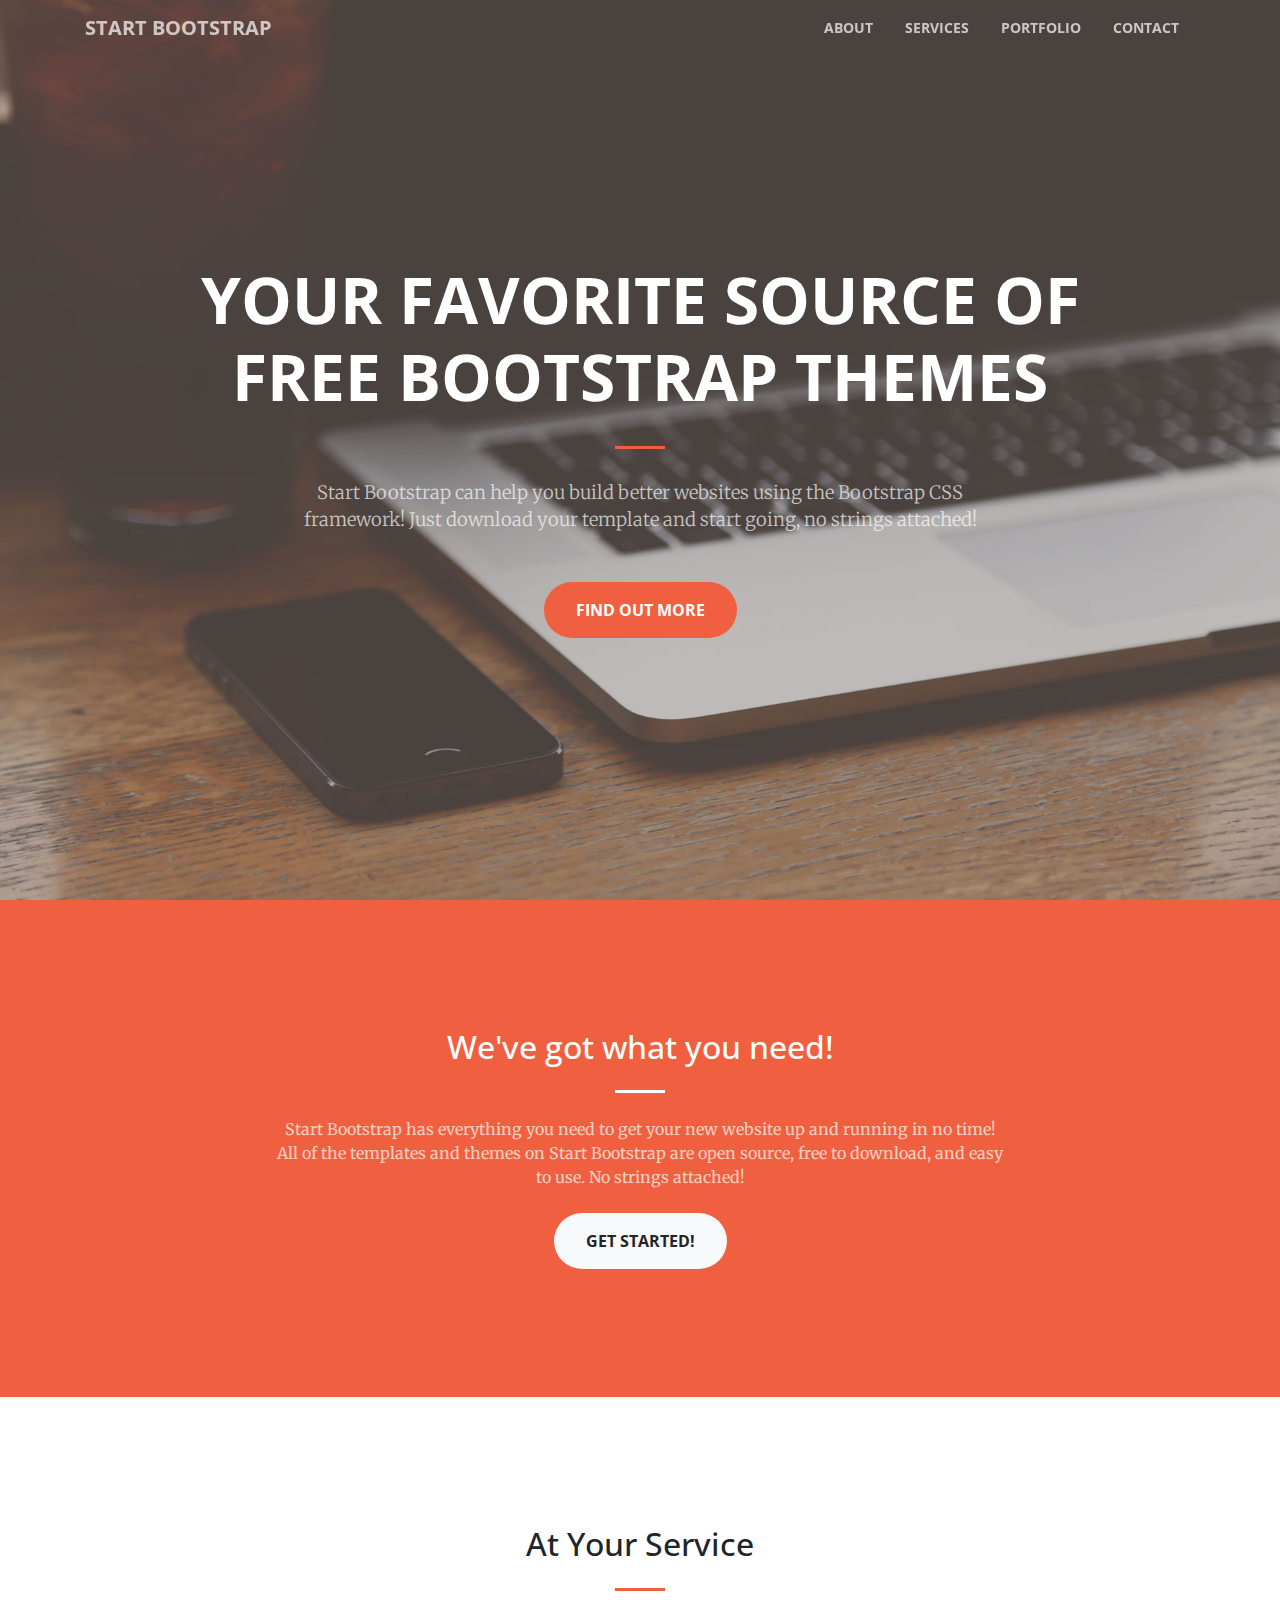
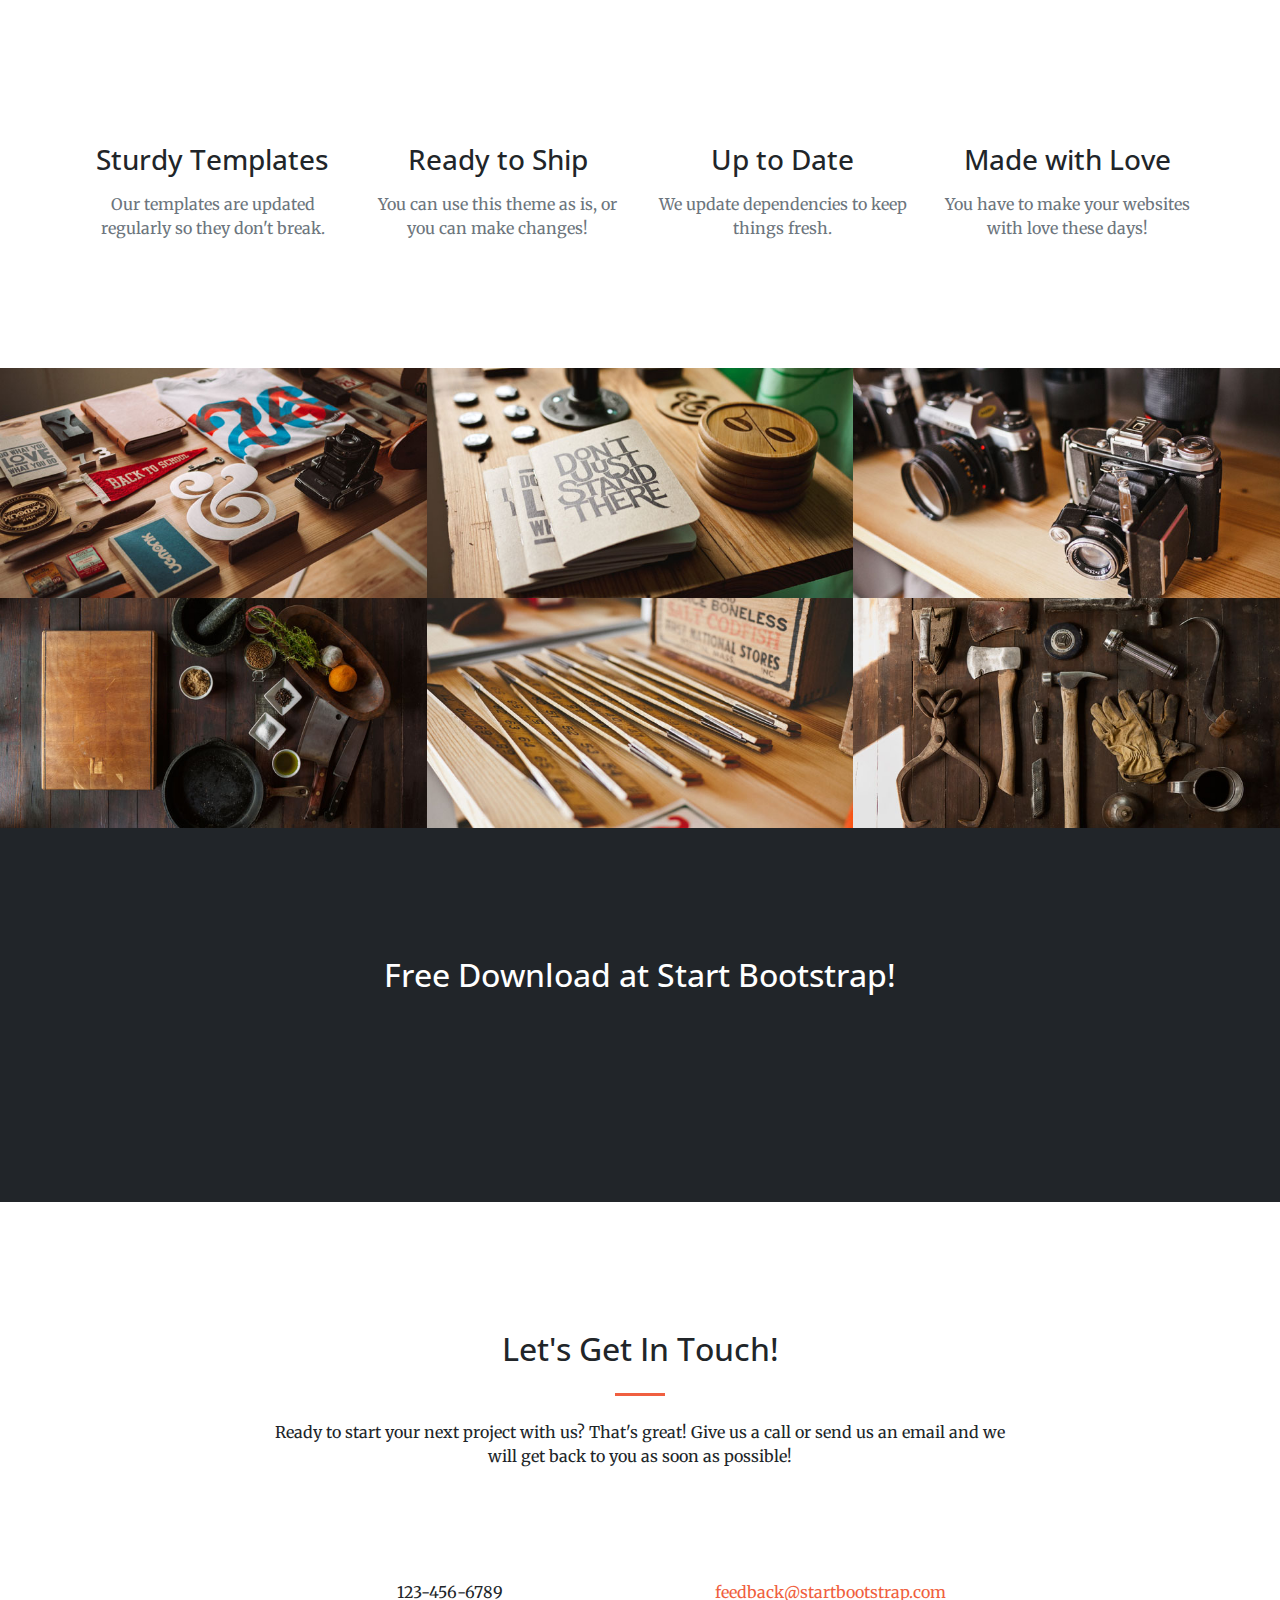
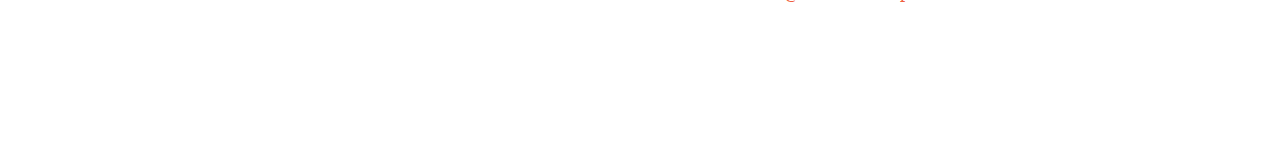
==== index.html @ 9f1c973a "first setup" ====
<!DOCTYPE html>
<html lang="en">

  <head>

    <meta charset="utf-8">
    <meta name="viewport" content="width=device-width, initial-scale=1, shrink-to-fit=no">
    <meta name="description" content="">
    <meta name="author" content="">

    <title>Creative - Start Bootstrap Theme</title>

    <!-- Bootstrap core CSS -->
    <link href="vendor/bootstrap/css/bootstrap.min.css" rel="stylesheet">

    <!-- Custom fonts for this template -->
    <link href="vendor/fontawesome-free/css/all.min.css" rel="stylesheet" type="text/css">
    <link href='https://fonts.googleapis.com/css?family=Open+Sans:300italic,400italic,600italic,700italic,800italic,400,300,600,700,800' rel='stylesheet' type='text/css'>
    <link href='https://fonts.googleapis.com/css?family=Merriweather:400,300,300italic,400italic,700,700italic,900,900italic' rel='stylesheet' type='text/css'>

    <!-- Plugin CSS -->
    <link href="vendor/magnific-popup/magnific-popup.css" rel="stylesheet">

    <!-- Custom styles for this template -->
    <link href="css/creative.min.css" rel="stylesheet">

  </head>

  <body id="page-top">

    <!-- Navigation -->
    <nav class="navbar navbar-expand-lg navbar-light fixed-top" id="mainNav">
      <div class="container">
        <a class="navbar-brand js-scroll-trigger" href="#page-top">Start Bootstrap</a>
        <button class="navbar-toggler navbar-toggler-right" type="button" data-toggle="collapse" data-target="#navbarResponsive" aria-controls="navbarResponsive" aria-expanded="false" aria-label="Toggle navigation">
          <span class="navbar-toggler-icon"></span>
        </button>
        <div class="collapse navbar-collapse" id="navbarResponsive">
          <ul class="navbar-nav ml-auto">
            <li class="nav-item">
              <a class="nav-link js-scroll-trigger" href="#about">About</a>
            </li>
            <li class="nav-item">
              <a class="nav-link js-scroll-trigger" href="#services">Services</a>
            </li>
            <li class="nav-item">
              <a class="nav-link js-scroll-trigger" href="#portfolio">Portfolio</a>
            </li>
            <li class="nav-item">
              <a class="nav-link js-scroll-trigger" href="#contact">Contact</a>
            </li>
          </ul>
        </div>
      </div>
    </nav>

    <header class="masthead text-center text-white d-flex">
      <div class="container my-auto">
        <div class="row">
          <div class="col-lg-10 mx-auto">
            <h1 class="text-uppercase">
              <strong>Your Favorite Source of Free Bootstrap Themes</strong>
            </h1>
            <hr>
          </div>
          <div class="col-lg-8 mx-auto">
            <p class="text-faded mb-5">Start Bootstrap can help you build better websites using the Bootstrap CSS framework! Just download your template and start going, no strings attached!</p>
            <a class="btn btn-primary btn-xl js-scroll-trigger" href="#about">Find Out More</a>
          </div>
        </div>
      </div>
    </header>

    <section class="bg-primary" id="about">
      <div class="container">
        <div class="row">
          <div class="col-lg-8 mx-auto text-center">
            <h2 class="section-heading text-white">We've got what you need!</h2>
            <hr class="light my-4">
            <p class="text-faded mb-4">Start Bootstrap has everything you need to get your new website up and running in no time! All of the templates and themes on Start Bootstrap are open source, free to download, and easy to use. No strings attached!</p>
            <a class="btn btn-light btn-xl js-scroll-trigger" href="#services">Get Started!</a>
          </div>
        </div>
      </div>
    </section>

    <section id="services">
      <div class="container">
        <div class="row">
          <div class="col-lg-12 text-center">
            <h2 class="section-heading">At Your Service</h2>
            <hr class="my-4">
          </div>
        </div>
      </div>
      <div class="container">
        <div class="row">
          <div class="col-lg-3 col-md-6 text-center">
            <div class="service-box mt-5 mx-auto">
              <i class="fas fa-4x fa-gem text-primary mb-3 sr-icon-1"></i>
              <h3 class="mb-3">Sturdy Templates</h3>
              <p class="text-muted mb-0">Our templates are updated regularly so they don't break.</p>
            </div>
          </div>
          <div class="col-lg-3 col-md-6 text-center">
            <div class="service-box mt-5 mx-auto">
              <i class="fas fa-4x fa-paper-plane text-primary mb-3 sr-icon-2"></i>
              <h3 class="mb-3">Ready to Ship</h3>
              <p class="text-muted mb-0">You can use this theme as is, or you can make changes!</p>
            </div>
          </div>
          <div class="col-lg-3 col-md-6 text-center">
            <div class="service-box mt-5 mx-auto">
              <i class="fas fa-4x fa-code text-primary mb-3 sr-icon-3"></i>
              <h3 class="mb-3">Up to Date</h3>
              <p class="text-muted mb-0">We update dependencies to keep things fresh.</p>
            </div>
          </div>
          <div class="col-lg-3 col-md-6 text-center">
            <div class="service-box mt-5 mx-auto">
              <i class="fas fa-4x fa-heart text-primary mb-3 sr-icon-4"></i>
              <h3 class="mb-3">Made with Love</h3>
              <p class="text-muted mb-0">You have to make your websites with love these days!</p>
            </div>
          </div>
        </div>
      </div>
    </section>

    <section class="p-0" id="portfolio">
      <div class="container-fluid p-0">
        <div class="row no-gutters popup-gallery">
          <div class="col-lg-4 col-sm-6">
            <a class="portfolio-box" href="img/portfolio/fullsize/1.jpg">
              <img class="img-fluid" src="img/portfolio/thumbnails/1.jpg" alt="">
              <div class="portfolio-box-caption">
                <div class="portfolio-box-caption-content">
                  <div class="project-category text-faded">
                    Category
                  </div>
                  <div class="project-name">
                    Project Name
                  </div>
                </div>
              </div>
            </a>
          </div>
          <div class="col-lg-4 col-sm-6">
            <a class="portfolio-box" href="img/portfolio/fullsize/2.jpg">
              <img class="img-fluid" src="img/portfolio/thumbnails/2.jpg" alt="">
              <div class="portfolio-box-caption">
                <div class="portfolio-box-caption-content">
                  <div class="project-category text-faded">
                    Category
                  </div>
                  <div class="project-name">
                    Project Name
                  </div>
                </div>
              </div>
            </a>
          </div>
          <div class="col-lg-4 col-sm-6">
            <a class="portfolio-box" href="img/portfolio/fullsize/3.jpg">
              <img class="img-fluid" src="img/portfolio/thumbnails/3.jpg" alt="">
              <div class="portfolio-box-caption">
                <div class="portfolio-box-caption-content">
                  <div class="project-category text-faded">
                    Category
                  </div>
                  <div class="project-name">
                    Project Name
                  </div>
                </div>
              </div>
            </a>
          </div>
          <div class="col-lg-4 col-sm-6">
            <a class="portfolio-box" href="img/portfolio/fullsize/4.jpg">
              <img class="img-fluid" src="img/portfolio/thumbnails/4.jpg" alt="">
              <div class="portfolio-box-caption">
                <div class="portfolio-box-caption-content">
                  <div class="project-category text-faded">
                    Category
                  </div>
                  <div class="project-name">
                    Project Name
                  </div>
                </div>
              </div>
            </a>
          </div>
          <div class="col-lg-4 col-sm-6">
            <a class="portfolio-box" href="img/portfolio/fullsize/5.jpg">
              <img class="img-fluid" src="img/portfolio/thumbnails/5.jpg" alt="">
              <div class="portfolio-box-caption">
                <div class="portfolio-box-caption-content">
                  <div class="project-category text-faded">
                    Category
                  </div>
                  <div class="project-name">
                    Project Name
                  </div>
                </div>
              </div>
            </a>
          </div>
          <div class="col-lg-4 col-sm-6">
            <a class="portfolio-box" href="img/portfolio/fullsize/6.jpg">
              <img class="img-fluid" src="img/portfolio/thumbnails/6.jpg" alt="">
              <div class="portfolio-box-caption">
                <div class="portfolio-box-caption-content">
                  <div class="project-category text-faded">
                    Category
                  </div>
                  <div class="project-name">
                    Project Name
                  </div>
                </div>
              </div>
            </a>
          </div>
        </div>
      </div>
    </section>

    <section class="bg-dark text-white">
      <div class="container text-center">
        <h2 class="mb-4">Free Download at Start Bootstrap!</h2>
        <a class="btn btn-light btn-xl sr-button" href="http://startbootstrap.com/template-overviews/creative/">Download Now!</a>
      </div>
    </section>

    <section id="contact">
      <div class="container">
        <div class="row">
          <div class="col-lg-8 mx-auto text-center">
            <h2 class="section-heading">Let's Get In Touch!</h2>
            <hr class="my-4">
            <p class="mb-5">Ready to start your next project with us? That's great! Give us a call or send us an email and we will get back to you as soon as possible!</p>
          </div>
        </div>
        <div class="row">
          <div class="col-lg-4 ml-auto text-center">
            <i class="fas fa-phone fa-3x mb-3 sr-contact-1"></i>
            <p>123-456-6789</p>
          </div>
          <div class="col-lg-4 mr-auto text-center">
            <i class="fas fa-envelope fa-3x mb-3 sr-contact-2"></i>
            <p>
              <a href="mailto:your-email@your-domain.com">feedback@startbootstrap.com</a>
            </p>
          </div>
        </div>
      </div>
    </section>

    <!-- Bootstrap core JavaScript -->
    <script src="vendor/jquery/jquery.min.js"></script>
    <script src="vendor/bootstrap/js/bootstrap.bundle.min.js"></script>

    <!-- Plugin JavaScript -->
    <script src="vendor/jquery-easing/jquery.easing.min.js"></script>
    <script src="vendor/scrollreveal/scrollreveal.min.js"></script>
    <script src="vendor/magnific-popup/jquery.magnific-popup.min.js"></script>

    <!-- Custom scripts for this template -->
    <script src="js/creative.min.js"></script>

  </body>

</html>
---- vendor/fontawesome-free/css/all.min.css ----
/*!
 * Font Awesome Free 5.3.1 by @fontawesome - https://fontawesome.com
 * License - https://fontawesome.com/license/free (Icons: CC BY 4.0, Fonts: SIL OFL 1.1, Code: MIT License)
 */
.fa,.fab,.fal,.far,.fas{-moz-osx-font-smoothing:grayscale;-webkit-font-smoothing:antialiased;display:inline-block;font-style:normal;font-variant:normal;text-rendering:auto;line-height:1}.fa-lg{font-size:1.33333em;line-height:.75em;vertical-align:-.0667em}.fa-xs{font-size:.75em}.fa-sm{font-size:.875em}.fa-1x{font-size:1em}.fa-2x{font-size:2em}.fa-3x{font-size:3em}.fa-4x{font-size:4em}.fa-5x{font-size:5em}.fa-6x{font-size:6em}.fa-7x{font-size:7em}.fa-8x{font-size:8em}.fa-9x{font-size:9em}.fa-10x{font-size:10em}.fa-fw{text-align:center;width:1.25em}.fa-ul{list-style-type:none;margin-left:2.5em;padding-left:0}.fa-ul>li{position:relative}.fa-li{left:-2em;position:absolute;text-align:center;width:2em;line-height:inherit}.fa-border{border:.08em solid #eee;border-radius:.1em;padding:.2em .25em .15em}.fa-pull-left{float:left}.fa-pull-right{float:right}.fa.fa-pull-left,.fab.fa-pull-left,.fal.fa-pull-left,.far.fa-pull-left,.fas.fa-pull-left{margin-right:.3em}.fa.fa-pull-right,.fab.fa-pull-right,.fal.fa-pull-right,.far.fa-pull-right,.fas.fa-pull-right{margin-left:.3em}.fa-spin{animation:fa-spin 2s infinite linear}.fa-pulse{animation:fa-spin 1s infinite steps(8)}@keyframes fa-spin{0%{transform:rotate(0deg)}to{transform:rotate(1turn)}}.fa-rotate-90{-ms-filter:"progid:DXImageTransform.Microsoft.BasicImage(rotation=1)";transform:rotate(90deg)}.fa-rotate-180{-ms-filter:"progid:DXImageTransform.Microsoft.BasicImage(rotation=2)";transform:rotate(180deg)}.fa-rotate-270{-ms-filter:"progid:DXImageTransform.Microsoft.BasicImage(rotation=3)";transform:rotate(270deg)}.fa-flip-horizontal{-ms-filter:"progid:DXImageTransform.Microsoft.BasicImage(rotation=0, mirror=1)";transform:scaleX(-1)}.fa-flip-vertical{transform:scaleY(-1)}.fa-flip-horizontal.fa-flip-vertical,.fa-flip-vertical{-ms-filter:"progid:DXImageTransform.Microsoft.BasicImage(rotation=2, mirror=1)"}.fa-flip-horizontal.fa-flip-vertical{transform:scale(-1)}:root .fa-flip-horizontal,:root .fa-flip-vertical,:root .fa-rotate-90,:root .fa-rotate-180,:root .fa-rotate-270{-webkit-filter:none;filter:none}.fa-stack{display:inline-block;height:2em;line-height:2em;position:relative;vertical-align:middle;width:2em}.fa-stack-1x,.fa-stack-2x{left:0;position:absolute;text-align:center;width:100%}.fa-stack-1x{line-height:inherit}.fa-stack-2x{font-size:2em}.fa-inverse{color:#fff}.fa-500px:before{content:"\f26e"}.fa-accessible-icon:before{content:"\f368"}.fa-accusoft:before{content:"\f369"}.fa-ad:before{content:"\f641"}.fa-address-book:before{content:"\f2b9"}.fa-address-card:before{content:"\f2bb"}.fa-adjust:before{content:"\f042"}.fa-adn:before{content:"\f170"}.fa-adversal:before{content:"\f36a"}.fa-affiliatetheme:before{content:"\f36b"}.fa-air-freshener:before{content:"\f5d0"}.fa-algolia:before{content:"\f36c"}.fa-align-center:before{content:"\f037"}.fa-align-justify:before{content:"\f039"}.fa-align-left:before{content:"\f036"}.fa-align-right:before{content:"\f038"}.fa-alipay:before{content:"\f642"}.fa-allergies:before{content:"\f461"}.fa-amazon:before{content:"\f270"}.fa-amazon-pay:before{content:"\f42c"}.fa-ambulance:before{content:"\f0f9"}.fa-american-sign-language-interpreting:before{content:"\f2a3"}.fa-amilia:before{content:"\f36d"}.fa-anchor:before{content:"\f13d"}.fa-android:before{content:"\f17b"}.fa-angellist:before{content:"\f209"}.fa-angle-double-down:before{content:"\f103"}.fa-angle-double-left:before{content:"\f100"}.fa-angle-double-right:before{content:"\f101"}.fa-angle-double-up:before{content:"\f102"}.fa-angle-down:before{content:"\f107"}.fa-angle-left:before{content:"\f104"}.fa-angle-right:before{content:"\f105"}.fa-angle-up:before{content:"\f106"}.fa-angry:before{content:"\f556"}.fa-angrycreative:before{content:"\f36e"}.fa-angular:before{content:"\f420"}.fa-ankh:before{content:"\f644"}.fa-app-store:before{content:"\f36f"}.fa-app-store-ios:before{content:"\f370"}.fa-apper:before{content:"\f371"}.fa-apple:before{content:"\f179"}.fa-apple-alt:before{content:"\f5d1"}.fa-apple-pay:before{content:"\f415"}.fa-archive:before{content:"\f187"}.fa-archway:before{content:"\f557"}.fa-arrow-alt-circle-down:before{content:"\f358"}.fa-arrow-alt-circle-left:before{content:"\f359"}.fa-arrow-alt-circle-right:before{content:"\f35a"}.fa-arrow-alt-circle-up:before{content:"\f35b"}.fa-arrow-circle-down:before{content:"\f0ab"}.fa-arrow-circle-left:before{content:"\f0a8"}.fa-arrow-circle-right:before{content:"\f0a9"}.fa-arrow-circle-up:before{content:"\f0aa"}.fa-arrow-down:before{content:"\f063"}.fa-arrow-left:before{content:"\f060"}.fa-arrow-right:before{content:"\f061"}.fa-arrow-up:before{content:"\f062"}.fa-arrows-alt:before{content:"\f0b2"}.fa-arrows-alt-h:before{content:"\f337"}.fa-arrows-alt-v:before{content:"\f338"}.fa-assistive-listening-systems:before{content:"\f2a2"}.fa-asterisk:before{content:"\f069"}.fa-asymmetrik:before{content:"\f372"}.fa-at:before{content:"\f1fa"}.fa-atlas:before{content:"\f558"}.fa-atom:before{content:"\f5d2"}.fa-audible:before{content:"\f373"}.fa-audio-description:before{content:"\f29e"}.fa-autoprefixer:before{content:"\f41c"}.fa-avianex:before{content:"\f374"}.fa-aviato:before{content:"\f421"}.fa-award:before{content:"\f559"}.fa-aws:before{content:"\f375"}.fa-backspace:before{content:"\f55a"}.fa-backward:before{content:"\f04a"}.fa-balance-scale:before{content:"\f24e"}.fa-ban:before{content:"\f05e"}.fa-band-aid:before{content:"\f462"}.fa-bandcamp:before{content:"\f2d5"}.fa-barcode:before{content:"\f02a"}.fa-bars:before{content:"\f0c9"}.fa-baseball-ball:before{content:"\f433"}.fa-basketball-ball:before{content:"\f434"}.fa-bath:before{content:"\f2cd"}.fa-battery-empty:before{content:"\f244"}.fa-battery-full:before{content:"\f240"}.fa-battery-half:before{content:"\f242"}.fa-battery-quarter:before{content:"\f243"}.fa-battery-three-quarters:before{content:"\f241"}.fa-bed:before{content:"\f236"}.fa-beer:before{content:"\f0fc"}.fa-behance:before{content:"\f1b4"}.fa-behance-square:before{content:"\f1b5"}.fa-bell:before{content:"\f0f3"}.fa-bell-slash:before{content:"\f1f6"}.fa-bezier-curve:before{content:"\f55b"}.fa-bible:before{content:"\f647"}.fa-bicycle:before{content:"\f206"}.fa-bimobject:before{content:"\f378"}.fa-binoculars:before{content:"\f1e5"}.fa-birthday-cake:before{content:"\f1fd"}.fa-bitbucket:before{content:"\f171"}.fa-bitcoin:before{content:"\f379"}.fa-bity:before{content:"\f37a"}.fa-black-tie:before{content:"\f27e"}.fa-blackberry:before{content:"\f37b"}.fa-blender:before{content:"\f517"}.fa-blind:before{content:"\f29d"}.fa-blogger:before{content:"\f37c"}.fa-blogger-b:before{content:"\f37d"}.fa-bluetooth:before{content:"\f293"}.fa-bluetooth-b:before{content:"\f294"}.fa-bold:before{content:"\f032"}.fa-bolt:before{content:"\f0e7"}.fa-bomb:before{content:"\f1e2"}.fa-bone:before{content:"\f5d7"}.fa-bong:before{content:"\f55c"}.fa-book:before{content:"\f02d"}.fa-book-open:before{content:"\f518"}.fa-book-reader:before{content:"\f5da"}.fa-bookmark:before{content:"\f02e"}.fa-bowling-ball:before{content:"\f436"}.fa-box:before{content:"\f466"}.fa-box-open:before{content:"\f49e"}.fa-boxes:before{content:"\f468"}.fa-braille:before{content:"\f2a1"}.fa-brain:before{content:"\f5dc"}.fa-briefcase:before{content:"\f0b1"}.fa-briefcase-medical:before{content:"\f469"}.fa-broadcast-tower:before{content:"\f519"}.fa-broom:before{content:"\f51a"}.fa-brush:before{content:"\f55d"}.fa-btc:before{content:"\f15a"}.fa-bug:before{content:"\f188"}.fa-building:before{content:"\f1ad"}.fa-bullhorn:before{content:"\f0a1"}.fa-bullseye:before{content:"\f140"}.fa-burn:before{content:"\f46a"}.fa-buromobelexperte:before{content:"\f37f"}.fa-bus:before{content:"\f207"}.fa-bus-alt:before{content:"\f55e"}.fa-business-time:before{content:"\f64a"}.fa-buysellads:before{content:"\f20d"}.fa-calculator:before{content:"\f1ec"}.fa-calendar:before{content:"\f133"}.fa-calendar-alt:before{content:"\f073"}.fa-calendar-check:before{content:"\f274"}.fa-calendar-minus:before{content:"\f272"}.fa-calendar-plus:before{content:"\f271"}.fa-calendar-times:before{content:"\f273"}.fa-camera:before{content:"\f030"}.fa-camera-retro:before{content:"\f083"}.fa-cannabis:before{content:"\f55f"}.fa-capsules:before{content:"\f46b"}.fa-car:before{content:"\f1b9"}.fa-car-alt:before{content:"\f5de"}.fa-car-battery:before{content:"\f5df"}.fa-car-crash:before{content:"\f5e1"}.fa-car-side:before{content:"\f5e4"}.fa-caret-down:before{content:"\f0d7"}.fa-caret-left:before{content:"\f0d9"}.fa-caret-right:before{content:"\f0da"}.fa-caret-square-down:before{content:"\f150"}.fa-caret-square-left:before{content:"\f191"}.fa-caret-square-right:before{content:"\f152"}.fa-caret-square-up:before{content:"\f151"}.fa-caret-up:before{content:"\f0d8"}.fa-cart-arrow-down:before{content:"\f218"}.fa-cart-plus:before{content:"\f217"}.fa-cc-amazon-pay:before{content:"\f42d"}.fa-cc-amex:before{content:"\f1f3"}.fa-cc-apple-pay:before{content:"\f416"}.fa-cc-diners-club:before{content:"\f24c"}.fa-cc-discover:before{content:"\f1f2"}.fa-cc-jcb:before{content:"\f24b"}.fa-cc-mastercard:before{content:"\f1f1"}.fa-cc-paypal:before{content:"\f1f4"}.fa-cc-stripe:before{content:"\f1f5"}.fa-cc-visa:before{content:"\f1f0"}.fa-centercode:before{content:"\f380"}.fa-certificate:before{content:"\f0a3"}.fa-chalkboard:before{content:"\f51b"}.fa-chalkboard-teacher:before{content:"\f51c"}.fa-charging-station:before{content:"\f5e7"}.fa-chart-area:before{content:"\f1fe"}.fa-chart-bar:before{content:"\f080"}.fa-chart-line:before{content:"\f201"}.fa-chart-pie:before{content:"\f200"}.fa-check:before{content:"\f00c"}.fa-check-circle:before{content:"\f058"}.fa-check-double:before{content:"\f560"}.fa-check-square:before{content:"\f14a"}.fa-chess:before{content:"\f439"}.fa-chess-bishop:before{content:"\f43a"}.fa-chess-board:before{content:"\f43c"}.fa-chess-king:before{content:"\f43f"}.fa-chess-knight:before{content:"\f441"}.fa-chess-pawn:before{content:"\f443"}.fa-chess-queen:before{content:"\f445"}.fa-chess-rook:before{content:"\f447"}.fa-chevron-circle-down:before{content:"\f13a"}.fa-chevron-circle-left:before{content:"\f137"}.fa-chevron-circle-right:before{content:"\f138"}.fa-chevron-circle-up:before{content:"\f139"}.fa-chevron-down:before{content:"\f078"}.fa-chevron-left:before{content:"\f053"}.fa-chevron-right:before{content:"\f054"}.fa-chevron-up:before{content:"\f077"}.fa-child:before{content:"\f1ae"}.fa-chrome:before{content:"\f268"}.fa-church:before{content:"\f51d"}.fa-circle:before{content:"\f111"}.fa-circle-notch:before{content:"\f1ce"}.fa-city:before{content:"\f64f"}.fa-clipboard:before{content:"\f328"}.fa-clipboard-check:before{content:"\f46c"}.fa-clipboard-list:before{content:"\f46d"}.fa-clock:before{content:"\f017"}.fa-clone:before{content:"\f24d"}.fa-closed-captioning:before{content:"\f20a"}.fa-cloud:before{content:"\f0c2"}.fa-cloud-download-alt:before{content:"\f381"}.fa-cloud-upload-alt:before{content:"\f382"}.fa-cloudscale:before{content:"\f383"}.fa-cloudsmith:before{content:"\f384"}.fa-cloudversify:before{content:"\f385"}.fa-cocktail:before{content:"\f561"}.fa-code:before{content:"\f121"}.fa-code-branch:before{content:"\f126"}.fa-codepen:before{content:"\f1cb"}.fa-codiepie:before{content:"\f284"}.fa-coffee:before{content:"\f0f4"}.fa-cog:before{content:"\f013"}.fa-cogs:before{content:"\f085"}.fa-coins:before{content:"\f51e"}.fa-columns:before{content:"\f0db"}.fa-comment:before{content:"\f075"}.fa-comment-alt:before{content:"\f27a"}.fa-comment-dollar:before{content:"\f651"}.fa-comment-dots:before{content:"\f4ad"}.fa-comment-slash:before{content:"\f4b3"}.fa-comments:before{content:"\f086"}.fa-comments-dollar:before{content:"\f653"}.fa-compact-disc:before{content:"\f51f"}.fa-compass:before{content:"\f14e"}.fa-compress:before{content:"\f066"}.fa-concierge-bell:before{content:"\f562"}.fa-connectdevelop:before{content:"\f20e"}.fa-contao:before{content:"\f26d"}.fa-cookie:before{content:"\f563"}.fa-cookie-bite:before{content:"\f564"}.fa-copy:before{content:"\f0c5"}.fa-copyright:before{content:"\f1f9"}.fa-couch:before{content:"\f4b8"}.fa-cpanel:before{content:"\f388"}.fa-creative-commons:before{content:"\f25e"}.fa-creative-commons-by:before{content:"\f4e7"}.fa-creative-commons-nc:before{content:"\f4e8"}.fa-creative-commons-nc-eu:before{content:"\f4e9"}.fa-creative-commons-nc-jp:before{content:"\f4ea"}.fa-creative-commons-nd:before{content:"\f4eb"}.fa-creative-commons-pd:before{content:"\f4ec"}.fa-creative-commons-pd-alt:before{content:"\f4ed"}.fa-creative-commons-remix:before{content:"\f4ee"}.fa-creative-commons-sa:before{content:"\f4ef"}.fa-creative-commons-sampling:before{content:"\f4f0"}.fa-creative-commons-sampling-plus:before{content:"\f4f1"}.fa-creative-commons-share:before{content:"\f4f2"}.fa-credit-card:before{content:"\f09d"}.fa-crop:before{content:"\f125"}.fa-crop-alt:before{content:"\f565"}.fa-cross:before{content:"\f654"}.fa-crosshairs:before{content:"\f05b"}.fa-crow:before{content:"\f520"}.fa-crown:before{content:"\f521"}.fa-css3:before{content:"\f13c"}.fa-css3-alt:before{content:"\f38b"}.fa-cube:before{content:"\f1b2"}.fa-cubes:before{content:"\f1b3"}.fa-cut:before{content:"\f0c4"}.fa-cuttlefish:before{content:"\f38c"}.fa-d-and-d:before{content:"\f38d"}.fa-dashcube:before{content:"\f210"}.fa-database:before{content:"\f1c0"}.fa-deaf:before{content:"\f2a4"}.fa-delicious:before{content:"\f1a5"}.fa-deploydog:before{content:"\f38e"}.fa-deskpro:before{content:"\f38f"}.fa-desktop:before{content:"\f108"}.fa-deviantart:before{content:"\f1bd"}.fa-dharmachakra:before{content:"\f655"}.fa-diagnoses:before{content:"\f470"}.fa-dice:before{content:"\f522"}.fa-dice-five:before{content:"\f523"}.fa-dice-four:before{content:"\f524"}.fa-dice-one:before{content:"\f525"}.fa-dice-six:before{content:"\f526"}.fa-dice-three:before{content:"\f527"}.fa-dice-two:before{content:"\f528"}.fa-digg:before{content:"\f1a6"}.fa-digital-ocean:before{content:"\f391"}.fa-digital-tachograph:before{content:"\f566"}.fa-directions:before{content:"\f5eb"}.fa-discord:before{content:"\f392"}.fa-discourse:before{content:"\f393"}.fa-divide:before{content:"\f529"}.fa-dizzy:before{content:"\f567"}.fa-dna:before{content:"\f471"}.fa-dochub:before{content:"\f394"}.fa-docker:before{content:"\f395"}.fa-dollar-sign:before{content:"\f155"}.fa-dolly:before{content:"\f472"}.fa-dolly-flatbed:before{content:"\f474"}.fa-donate:before{content:"\f4b9"}.fa-door-closed:before{content:"\f52a"}.fa-door-open:before{content:"\f52b"}.fa-dot-circle:before{content:"\f192"}.fa-dove:before{content:"\f4ba"}.fa-download:before{content:"\f019"}.fa-draft2digital:before{content:"\f396"}.fa-drafting-compass:before{content:"\f568"}.fa-draw-polygon:before{content:"\f5ee"}.fa-dribbble:before{content:"\f17d"}.fa-dribbble-square:before{content:"\f397"}.fa-dropbox:before{content:"\f16b"}.fa-drum:before{content:"\f569"}.fa-drum-steelpan:before{content:"\f56a"}.fa-drupal:before{content:"\f1a9"}.fa-dumbbell:before{content:"\f44b"}.fa-dyalog:before{content:"\f399"}.fa-earlybirds:before{content:"\f39a"}.fa-ebay:before{content:"\f4f4"}.fa-edge:before{content:"\f282"}.fa-edit:before{content:"\f044"}.fa-eject:before{content:"\f052"}.fa-elementor:before{content:"\f430"}.fa-ellipsis-h:before{content:"\f141"}.fa-ellipsis-v:before{content:"\f142"}.fa-ello:before{content:"\f5f1"}.fa-ember:before{content:"\f423"}.fa-empire:before{content:"\f1d1"}.fa-envelope:before{content:"\f0e0"}.fa-envelope-open:before{content:"\f2b6"}.fa-envelope-open-text:before{content:"\f658"}.fa-envelope-square:before{content:"\f199"}.fa-envira:before{content:"\f299"}.fa-equals:before{content:"\f52c"}.fa-eraser:before{content:"\f12d"}.fa-erlang:before{content:"\f39d"}.fa-ethereum:before{content:"\f42e"}.fa-etsy:before{content:"\f2d7"}.fa-euro-sign:before{content:"\f153"}.fa-exchange-alt:before{content:"\f362"}.fa-exclamation:before{content:"\f12a"}.fa-exclamation-circle:before{content:"\f06a"}.fa-exclamation-triangle:before{content:"\f071"}.fa-expand:before{content:"\f065"}.fa-expand-arrows-alt:before{content:"\f31e"}.fa-expeditedssl:before{content:"\f23e"}.fa-external-link-alt:before{content:"\f35d"}.fa-external-link-square-alt:before{content:"\f360"}.fa-eye:before{content:"\f06e"}.fa-eye-dropper:before{content:"\f1fb"}.fa-eye-slash:before{content:"\f070"}.fa-facebook:before{content:"\f09a"}.fa-facebook-f:before{content:"\f39e"}.fa-facebook-messenger:before{content:"\f39f"}.fa-facebook-square:before{content:"\f082"}.fa-fast-backward:before{content:"\f049"}.fa-fast-forward:before{content:"\f050"}.fa-fax:before{content:"\f1ac"}.fa-feather:before{content:"\f52d"}.fa-feather-alt:before{content:"\f56b"}.fa-female:before{content:"\f182"}.fa-fighter-jet:before{content:"\f0fb"}.fa-file:before{content:"\f15b"}.fa-file-alt:before{content:"\f15c"}.fa-file-archive:before{content:"\f1c6"}.fa-file-audio:before{content:"\f1c7"}.fa-file-code:before{content:"\f1c9"}.fa-file-contract:before{content:"\f56c"}.fa-file-download:before{content:"\f56d"}.fa-file-excel:before{content:"\f1c3"}.fa-file-export:before{content:"\f56e"}.fa-file-image:before{content:"\f1c5"}.fa-file-import:before{content:"\f56f"}.fa-file-invoice:before{content:"\f570"}.fa-file-invoice-dollar:before{content:"\f571"}.fa-file-medical:before{content:"\f477"}.fa-file-medical-alt:before{content:"\f478"}.fa-file-pdf:before{content:"\f1c1"}.fa-file-powerpoint:before{content:"\f1c4"}.fa-file-prescription:before{content:"\f572"}.fa-file-signature:before{content:"\f573"}.fa-file-upload:before{content:"\f574"}.fa-file-video:before{content:"\f1c8"}.fa-file-word:before{content:"\f1c2"}.fa-fill:before{content:"\f575"}.fa-fill-drip:before{content:"\f576"}.fa-film:before{content:"\f008"}.fa-filter:before{content:"\f0b0"}.fa-fingerprint:before{content:"\f577"}.fa-fire:before{content:"\f06d"}.fa-fire-extinguisher:before{content:"\f134"}.fa-firefox:before{content:"\f269"}.fa-first-aid:before{content:"\f479"}.fa-first-order:before{content:"\f2b0"}.fa-first-order-alt:before{content:"\f50a"}.fa-firstdraft:before{content:"\f3a1"}.fa-fish:before{content:"\f578"}.fa-flag:before{content:"\f024"}.fa-flag-checkered:before{content:"\f11e"}.fa-flask:before{content:"\f0c3"}.fa-flickr:before{content:"\f16e"}.fa-flipboard:before{content:"\f44d"}.fa-flushed:before{content:"\f579"}.fa-fly:before{content:"\f417"}.fa-folder:before{content:"\f07b"}.fa-folder-minus:before{content:"\f65d"}.fa-folder-open:before{content:"\f07c"}.fa-folder-plus:before{content:"\f65e"}.fa-font:before{content:"\f031"}.fa-font-awesome:before{content:"\f2b4"}.fa-font-awesome-alt:before{content:"\f35c"}.fa-font-awesome-flag:before{content:"\f425"}.fa-font-awesome-logo-full:before{content:"\f4e6"}.fa-fonticons:before{content:"\f280"}.fa-fonticons-fi:before{content:"\f3a2"}.fa-football-ball:before{content:"\f44e"}.fa-fort-awesome:before{content:"\f286"}.fa-fort-awesome-alt:before{content:"\f3a3"}.fa-forumbee:before{content:"\f211"}.fa-forward:before{content:"\f04e"}.fa-foursquare:before{content:"\f180"}.fa-free-code-camp:before{content:"\f2c5"}.fa-freebsd:before{content:"\f3a4"}.fa-frog:before{content:"\f52e"}.fa-frown:before{content:"\f119"}.fa-frown-open:before{content:"\f57a"}.fa-fulcrum:before{content:"\f50b"}.fa-funnel-dollar:before{content:"\f662"}.fa-futbol:before{content:"\f1e3"}.fa-galactic-republic:before{content:"\f50c"}.fa-galactic-senate:before{content:"\f50d"}.fa-gamepad:before{content:"\f11b"}.fa-gas-pump:before{content:"\f52f"}.fa-gavel:before{content:"\f0e3"}.fa-gem:before{content:"\f3a5"}.fa-genderless:before{content:"\f22d"}.fa-get-pocket:before{content:"\f265"}.fa-gg:before{content:"\f260"}.fa-gg-circle:before{content:"\f261"}.fa-gift:before{content:"\f06b"}.fa-git:before{content:"\f1d3"}.fa-git-square:before{content:"\f1d2"}.fa-github:before{content:"\f09b"}.fa-github-alt:before{content:"\f113"}.fa-github-square:before{content:"\f092"}.fa-gitkraken:before{content:"\f3a6"}.fa-gitlab:before{content:"\f296"}.fa-gitter:before{content:"\f426"}.fa-glass-martini:before{content:"\f000"}.fa-glass-martini-alt:before{content:"\f57b"}.fa-glasses:before{content:"\f530"}.fa-glide:before{content:"\f2a5"}.fa-glide-g:before{content:"\f2a6"}.fa-globe:before{content:"\f0ac"}.fa-globe-africa:before{content:"\f57c"}.fa-globe-americas:before{content:"\f57d"}.fa-globe-asia:before{content:"\f57e"}.fa-gofore:before{content:"\f3a7"}.fa-golf-ball:before{content:"\f450"}.fa-goodreads:before{content:"\f3a8"}.fa-goodreads-g:before{content:"\f3a9"}.fa-google:before{content:"\f1a0"}.fa-google-drive:before{content:"\f3aa"}.fa-google-play:before{content:"\f3ab"}.fa-google-plus:before{content:"\f2b3"}.fa-google-plus-g:before{content:"\f0d5"}.fa-google-plus-square:before{content:"\f0d4"}.fa-google-wallet:before{content:"\f1ee"}.fa-gopuram:before{content:"\f664"}.fa-graduation-cap:before{content:"\f19d"}.fa-gratipay:before{content:"\f184"}.fa-grav:before{content:"\f2d6"}.fa-greater-than:before{content:"\f531"}.fa-greater-than-equal:before{content:"\f532"}.fa-grimace:before{content:"\f57f"}.fa-grin:before{content:"\f580"}.fa-grin-alt:before{content:"\f581"}.fa-grin-beam:before{content:"\f582"}.fa-grin-beam-sweat:before{content:"\f583"}.fa-grin-hearts:before{content:"\f584"}.fa-grin-squint:before{content:"\f585"}.fa-grin-squint-tears:before{content:"\f586"}.fa-grin-stars:before{content:"\f587"}.fa-grin-tears:before{content:"\f588"}.fa-grin-tongue:before{content:"\f589"}.fa-grin-tongue-squint:before{content:"\f58a"}.fa-grin-tongue-wink:before{content:"\f58b"}.fa-grin-wink:before{content:"\f58c"}.fa-grip-horizontal:before{content:"\f58d"}.fa-grip-vertical:before{content:"\f58e"}.fa-gripfire:before{content:"\f3ac"}.fa-grunt:before{content:"\f3ad"}.fa-gulp:before{content:"\f3ae"}.fa-h-square:before{content:"\f0fd"}.fa-hacker-news:before{content:"\f1d4"}.fa-hacker-news-square:before{content:"\f3af"}.fa-hackerrank:before{content:"\f5f7"}.fa-hamsa:before{content:"\f665"}.fa-hand-holding:before{content:"\f4bd"}.fa-hand-holding-heart:before{content:"\f4be"}.fa-hand-holding-usd:before{content:"\f4c0"}.fa-hand-lizard:before{content:"\f258"}.fa-hand-paper:before{content:"\f256"}.fa-hand-peace:before{content:"\f25b"}.fa-hand-point-down:before{content:"\f0a7"}.fa-hand-point-left:before{content:"\f0a5"}.fa-hand-point-right:before{content:"\f0a4"}.fa-hand-point-up:before{content:"\f0a6"}.fa-hand-pointer:before{content:"\f25a"}.fa-hand-rock:before{content:"\f255"}.fa-hand-scissors:before{content:"\f257"}.fa-hand-spock:before{content:"\f259"}.fa-hands:before{content:"\f4c2"}.fa-hands-helping:before{content:"\f4c4"}.fa-handshake:before{content:"\f2b5"}.fa-hashtag:before{content:"\f292"}.fa-haykal:before{content:"\f666"}.fa-hdd:before{content:"\f0a0"}.fa-heading:before{content:"\f1dc"}.fa-headphones:before{content:"\f025"}.fa-headphones-alt:before{content:"\f58f"}.fa-headset:before{content:"\f590"}.fa-heart:before{content:"\f004"}.fa-heartbeat:before{content:"\f21e"}.fa-helicopter:before{content:"\f533"}.fa-highlighter:before{content:"\f591"}.fa-hips:before{content:"\f452"}.fa-hire-a-helper:before{content:"\f3b0"}.fa-history:before{content:"\f1da"}.fa-hockey-puck:before{content:"\f453"}.fa-home:before{content:"\f015"}.fa-hooli:before{content:"\f427"}.fa-hornbill:before{content:"\f592"}.fa-hospital:before{content:"\f0f8"}.fa-hospital-alt:before{content:"\f47d"}.fa-hospital-symbol:before{content:"\f47e"}.fa-hot-tub:before{content:"\f593"}.fa-hotel:before{content:"\f594"}.fa-hotjar:before{content:"\f3b1"}.fa-hourglass:before{content:"\f254"}.fa-hourglass-end:before{content:"\f253"}.fa-hourglass-half:before{content:"\f252"}.fa-hourglass-start:before{content:"\f251"}.fa-houzz:before{content:"\f27c"}.fa-html5:before{content:"\f13b"}.fa-hubspot:before{content:"\f3b2"}.fa-i-cursor:before{content:"\f246"}.fa-id-badge:before{content:"\f2c1"}.fa-id-card:before{content:"\f2c2"}.fa-id-card-alt:before{content:"\f47f"}.fa-image:before{content:"\f03e"}.fa-images:before{content:"\f302"}.fa-imdb:before{content:"\f2d8"}.fa-inbox:before{content:"\f01c"}.fa-indent:before{content:"\f03c"}.fa-industry:before{content:"\f275"}.fa-infinity:before{content:"\f534"}.fa-info:before{content:"\f129"}.fa-info-circle:before{content:"\f05a"}.fa-instagram:before{content:"\f16d"}.fa-internet-explorer:before{content:"\f26b"}.fa-ioxhost:before{content:"\f208"}.fa-italic:before{content:"\f033"}.fa-itunes:before{content:"\f3b4"}.fa-itunes-note:before{content:"\f3b5"}.fa-java:before{content:"\f4e4"}.fa-jedi:before{content:"\f669"}.fa-jedi-order:before{content:"\f50e"}.fa-jenkins:before{content:"\f3b6"}.fa-joget:before{content:"\f3b7"}.fa-joint:before{content:"\f595"}.fa-joomla:before{content:"\f1aa"}.fa-journal-whills:before{content:"\f66a"}.fa-js:before{content:"\f3b8"}.fa-js-square:before{content:"\f3b9"}.fa-jsfiddle:before{content:"\f1cc"}.fa-kaaba:before{content:"\f66b"}.fa-kaggle:before{content:"\f5fa"}.fa-key:before{content:"\f084"}.fa-keybase:before{content:"\f4f5"}.fa-keyboard:before{content:"\f11c"}.fa-keycdn:before{content:"\f3ba"}.fa-khanda:before{content:"\f66d"}.fa-kickstarter:before{content:"\f3bb"}.fa-kickstarter-k:before{content:"\f3bc"}.fa-kiss:before{content:"\f596"}.fa-kiss-beam:before{content:"\f597"}.fa-kiss-wink-heart:before{content:"\f598"}.fa-kiwi-bird:before{content:"\f535"}.fa-korvue:before{content:"\f42f"}.fa-landmark:before{content:"\f66f"}.fa-language:before{content:"\f1ab"}.fa-laptop:before{content:"\f109"}.fa-laptop-code:before{content:"\f5fc"}.fa-laravel:before{content:"\f3bd"}.fa-lastfm:before{content:"\f202"}.fa-lastfm-square:before{content:"\f203"}.fa-laugh:before{content:"\f599"}.fa-laugh-beam:before{content:"\f59a"}.fa-laugh-squint:before{content:"\f59b"}.fa-laugh-wink:before{content:"\f59c"}.fa-layer-group:before{content:"\f5fd"}.fa-leaf:before{content:"\f06c"}.fa-leanpub:before{content:"\f212"}.fa-lemon:before{content:"\f094"}.fa-less:before{content:"\f41d"}.fa-less-than:before{content:"\f536"}.fa-less-than-equal:before{content:"\f537"}.fa-level-down-alt:before{content:"\f3be"}.fa-level-up-alt:before{content:"\f3bf"}.fa-life-ring:before{content:"\f1cd"}.fa-lightbulb:before{content:"\f0eb"}.fa-line:before{content:"\f3c0"}.fa-link:before{content:"\f0c1"}.fa-linkedin:before{content:"\f08c"}.fa-linkedin-in:before{content:"\f0e1"}.fa-linode:before{content:"\f2b8"}.fa-linux:before{content:"\f17c"}.fa-lira-sign:before{content:"\f195"}.fa-list:before{content:"\f03a"}.fa-list-alt:before{content:"\f022"}.fa-list-ol:before{content:"\f0cb"}.fa-list-ul:before{content:"\f0ca"}.fa-location-arrow:before{content:"\f124"}.fa-lock:before{content:"\f023"}.fa-lock-open:before{content:"\f3c1"}.fa-long-arrow-alt-down:before{content:"\f309"}.fa-long-arrow-alt-left:before{content:"\f30a"}.fa-long-arrow-alt-right:before{content:"\f30b"}.fa-long-arrow-alt-up:before{content:"\f30c"}.fa-low-vision:before{content:"\f2a8"}.fa-luggage-cart:before{content:"\f59d"}.fa-lyft:before{content:"\f3c3"}.fa-magento:before{content:"\f3c4"}.fa-magic:before{content:"\f0d0"}.fa-magnet:before{content:"\f076"}.fa-mail-bulk:before{content:"\f674"}.fa-mailchimp:before{content:"\f59e"}.fa-male:before{content:"\f183"}.fa-mandalorian:before{content:"\f50f"}.fa-map:before{content:"\f279"}.fa-map-marked:before{content:"\f59f"}.fa-map-marked-alt:before{content:"\f5a0"}.fa-map-marker:before{content:"\f041"}.fa-map-marker-alt:before{content:"\f3c5"}.fa-map-pin:before{content:"\f276"}.fa-map-signs:before{content:"\f277"}.fa-markdown:before{content:"\f60f"}.fa-marker:before{content:"\f5a1"}.fa-mars:before{content:"\f222"}.fa-mars-double:before{content:"\f227"}.fa-mars-stroke:before{content:"\f229"}.fa-mars-stroke-h:before{content:"\f22b"}.fa-mars-stroke-v:before{content:"\f22a"}.fa-mastodon:before{content:"\f4f6"}.fa-maxcdn:before{content:"\f136"}.fa-medal:before{content:"\f5a2"}.fa-medapps:before{content:"\f3c6"}.fa-medium:before{content:"\f23a"}.fa-medium-m:before{content:"\f3c7"}.fa-medkit:before{content:"\f0fa"}.fa-medrt:before{content:"\f3c8"}.fa-meetup:before{content:"\f2e0"}.fa-megaport:before{content:"\f5a3"}.fa-meh:before{content:"\f11a"}.fa-meh-blank:before{content:"\f5a4"}.fa-meh-rolling-eyes:before{content:"\f5a5"}.fa-memory:before{content:"\f538"}.fa-menorah:before{content:"\f676"}.fa-mercury:before{content:"\f223"}.fa-microchip:before{content:"\f2db"}.fa-microphone:before{content:"\f130"}.fa-microphone-alt:before{content:"\f3c9"}.fa-microphone-alt-slash:before{content:"\f539"}.fa-microphone-slash:before{content:"\f131"}.fa-microscope:before{content:"\f610"}.fa-microsoft:before{content:"\f3ca"}.fa-minus:before{content:"\f068"}.fa-minus-circle:before{content:"\f056"}.fa-minus-square:before{content:"\f146"}.fa-mix:before{content:"\f3cb"}.fa-mixcloud:before{content:"\f289"}.fa-mizuni:before{content:"\f3cc"}.fa-mobile:before{content:"\f10b"}.fa-mobile-alt:before{content:"\f3cd"}.fa-modx:before{content:"\f285"}.fa-monero:before{content:"\f3d0"}.fa-money-bill:before{content:"\f0d6"}.fa-money-bill-alt:before{content:"\f3d1"}.fa-money-bill-wave:before{content:"\f53a"}.fa-money-bill-wave-alt:before{content:"\f53b"}.fa-money-check:before{content:"\f53c"}.fa-money-check-alt:before{content:"\f53d"}.fa-monument:before{content:"\f5a6"}.fa-moon:before{content:"\f186"}.fa-mortar-pestle:before{content:"\f5a7"}.fa-mosque:before{content:"\f678"}.fa-motorcycle:before{content:"\f21c"}.fa-mouse-pointer:before{content:"\f245"}.fa-music:before{content:"\f001"}.fa-napster:before{content:"\f3d2"}.fa-neos:before{content:"\f612"}.fa-neuter:before{content:"\f22c"}.fa-newspaper:before{content:"\f1ea"}.fa-nimblr:before{content:"\f5a8"}.fa-nintendo-switch:before{content:"\f418"}.fa-node:before{content:"\f419"}.fa-node-js:before{content:"\f3d3"}.fa-not-equal:before{content:"\f53e"}.fa-notes-medical:before{content:"\f481"}.fa-npm:before{content:"\f3d4"}.fa-ns8:before{content:"\f3d5"}.fa-nutritionix:before{content:"\f3d6"}.fa-object-group:before{content:"\f247"}.fa-object-ungroup:before{content:"\f248"}.fa-odnoklassniki:before{content:"\f263"}.fa-odnoklassniki-square:before{content:"\f264"}.fa-oil-can:before{content:"\f613"}.fa-old-republic:before{content:"\f510"}.fa-om:before{content:"\f679"}.fa-opencart:before{content:"\f23d"}.fa-openid:before{content:"\f19b"}.fa-opera:before{content:"\f26a"}.fa-optin-monster:before{content:"\f23c"}.fa-osi:before{content:"\f41a"}.fa-outdent:before{content:"\f03b"}.fa-page4:before{content:"\f3d7"}.fa-pagelines:before{content:"\f18c"}.fa-paint-brush:before{content:"\f1fc"}.fa-paint-roller:before{content:"\f5aa"}.fa-palette:before{content:"\f53f"}.fa-palfed:before{content:"\f3d8"}.fa-pallet:before{content:"\f482"}.fa-paper-plane:before{content:"\f1d8"}.fa-paperclip:before{content:"\f0c6"}.fa-parachute-box:before{content:"\f4cd"}.fa-paragraph:before{content:"\f1dd"}.fa-parking:before{content:"\f540"}.fa-passport:before{content:"\f5ab"}.fa-pastafarianism:before{content:"\f67b"}.fa-paste:before{content:"\f0ea"}.fa-patreon:before{content:"\f3d9"}.fa-pause:before{content:"\f04c"}.fa-pause-circle:before{content:"\f28b"}.fa-paw:before{content:"\f1b0"}.fa-paypal:before{content:"\f1ed"}.fa-peace:before{content:"\f67c"}.fa-pen:before{content:"\f304"}.fa-pen-alt:before{content:"\f305"}.fa-pen-fancy:before{content:"\f5ac"}.fa-pen-nib:before{content:"\f5ad"}.fa-pen-square:before{content:"\f14b"}.fa-pencil-alt:before{content:"\f303"}.fa-pencil-ruler:before{content:"\f5ae"}.fa-people-carry:before{content:"\f4ce"}.fa-percent:before{content:"\f295"}.fa-percentage:before{content:"\f541"}.fa-periscope:before{content:"\f3da"}.fa-phabricator:before{content:"\f3db"}.fa-phoenix-framework:before{content:"\f3dc"}.fa-phoenix-squadron:before{content:"\f511"}.fa-phone:before{content:"\f095"}.fa-phone-slash:before{content:"\f3dd"}.fa-phone-square:before{content:"\f098"}.fa-phone-volume:before{content:"\f2a0"}.fa-php:before{content:"\f457"}.fa-pied-piper:before{content:"\f2ae"}.fa-pied-piper-alt:before{content:"\f1a8"}.fa-pied-piper-hat:before{content:"\f4e5"}.fa-pied-piper-pp:before{content:"\f1a7"}.fa-piggy-bank:before{content:"\f4d3"}.fa-pills:before{content:"\f484"}.fa-pinterest:before{content:"\f0d2"}.fa-pinterest-p:before{content:"\f231"}.fa-pinterest-square:before{content:"\f0d3"}.fa-place-of-worship:before{content:"\f67f"}.fa-plane:before{content:"\f072"}.fa-plane-arrival:before{content:"\f5af"}.fa-plane-departure:before{content:"\f5b0"}.fa-play:before{content:"\f04b"}.fa-play-circle:before{content:"\f144"}.fa-playstation:before{content:"\f3df"}.fa-plug:before{content:"\f1e6"}.fa-plus:before{content:"\f067"}.fa-plus-circle:before{content:"\f055"}.fa-plus-square:before{content:"\f0fe"}.fa-podcast:before{content:"\f2ce"}.fa-poll:before{content:"\f681"}.fa-poll-h:before{content:"\f682"}.fa-poo:before{content:"\f2fe"}.fa-poop:before{content:"\f619"}.fa-portrait:before{content:"\f3e0"}.fa-pound-sign:before{content:"\f154"}.fa-power-off:before{content:"\f011"}.fa-pray:before{content:"\f683"}.fa-praying-hands:before{content:"\f684"}.fa-prescription:before{content:"\f5b1"}.fa-prescription-bottle:before{content:"\f485"}.fa-prescription-bottle-alt:before{content:"\f486"}.fa-print:before{content:"\f02f"}.fa-procedures:before{content:"\f487"}.fa-product-hunt:before{content:"\f288"}.fa-project-diagram:before{content:"\f542"}.fa-pushed:before{content:"\f3e1"}.fa-puzzle-piece:before{content:"\f12e"}.fa-python:before{content:"\f3e2"}.fa-qq:before{content:"\f1d6"}.fa-qrcode:before{content:"\f029"}.fa-question:before{content:"\f128"}.fa-question-circle:before{content:"\f059"}.fa-quidditch:before{content:"\f458"}.fa-quinscape:before{content:"\f459"}.fa-quora:before{content:"\f2c4"}.fa-quote-left:before{content:"\f10d"}.fa-quote-right:before{content:"\f10e"}.fa-quran:before{content:"\f687"}.fa-r-project:before{content:"\f4f7"}.fa-random:before{content:"\f074"}.fa-ravelry:before{content:"\f2d9"}.fa-react:before{content:"\f41b"}.fa-readme:before{content:"\f4d5"}.fa-rebel:before{content:"\f1d0"}.fa-receipt:before{content:"\f543"}.fa-recycle:before{content:"\f1b8"}.fa-red-river:before{content:"\f3e3"}.fa-reddit:before{content:"\f1a1"}.fa-reddit-alien:before{content:"\f281"}.fa-reddit-square:before{content:"\f1a2"}.fa-redo:before{content:"\f01e"}.fa-redo-alt:before{content:"\f2f9"}.fa-registered:before{content:"\f25d"}.fa-rendact:before{content:"\f3e4"}.fa-renren:before{content:"\f18b"}.fa-reply:before{content:"\f3e5"}.fa-reply-all:before{content:"\f122"}.fa-replyd:before{content:"\f3e6"}.fa-researchgate:before{content:"\f4f8"}.fa-resolving:before{content:"\f3e7"}.fa-retweet:before{content:"\f079"}.fa-rev:before{content:"\f5b2"}.fa-ribbon:before{content:"\f4d6"}.fa-road:before{content:"\f018"}.fa-robot:before{content:"\f544"}.fa-rocket:before{content:"\f135"}.fa-rocketchat:before{content:"\f3e8"}.fa-rockrms:before{content:"\f3e9"}.fa-route:before{content:"\f4d7"}.fa-rss:before{content:"\f09e"}.fa-rss-square:before{content:"\f143"}.fa-ruble-sign:before{content:"\f158"}.fa-ruler:before{content:"\f545"}.fa-ruler-combined:before{content:"\f546"}.fa-ruler-horizontal:before{content:"\f547"}.fa-ruler-vertical:before{content:"\f548"}.fa-rupee-sign:before{content:"\f156"}.fa-sad-cry:before{content:"\f5b3"}.fa-sad-tear:before{content:"\f5b4"}.fa-safari:before{content:"\f267"}.fa-sass:before{content:"\f41e"}.fa-save:before{content:"\f0c7"}.fa-schlix:before{content:"\f3ea"}.fa-school:before{content:"\f549"}.fa-screwdriver:before{content:"\f54a"}.fa-scribd:before{content:"\f28a"}.fa-search:before{content:"\f002"}.fa-search-dollar:before{content:"\f688"}.fa-search-location:before{content:"\f689"}.fa-search-minus:before{content:"\f010"}.fa-search-plus:before{content:"\f00e"}.fa-searchengin:before{content:"\f3eb"}.fa-seedling:before{content:"\f4d8"}.fa-sellcast:before{content:"\f2da"}.fa-sellsy:before{content:"\f213"}.fa-server:before{content:"\f233"}.fa-servicestack:before{content:"\f3ec"}.fa-shapes:before{content:"\f61f"}.fa-share:before{content:"\f064"}.fa-share-alt:before{content:"\f1e0"}.fa-share-alt-square:before{content:"\f1e1"}.fa-share-square:before{content:"\f14d"}.fa-shekel-sign:before{content:"\f20b"}.fa-shield-alt:before{content:"\f3ed"}.fa-ship:before{content:"\f21a"}.fa-shipping-fast:before{content:"\f48b"}.fa-shirtsinbulk:before{content:"\f214"}.fa-shoe-prints:before{content:"\f54b"}.fa-shopping-bag:before{content:"\f290"}.fa-shopping-basket:before{content:"\f291"}.fa-shopping-cart:before{content:"\f07a"}.fa-shopware:before{content:"\f5b5"}.fa-shower:before{content:"\f2cc"}.fa-shuttle-van:before{content:"\f5b6"}.fa-sign:before{content:"\f4d9"}.fa-sign-in-alt:before{content:"\f2f6"}.fa-sign-language:before{content:"\f2a7"}.fa-sign-out-alt:before{content:"\f2f5"}.fa-signal:before{content:"\f012"}.fa-signature:before{content:"\f5b7"}.fa-simplybuilt:before{content:"\f215"}.fa-sistrix:before{content:"\f3ee"}.fa-sitemap:before{content:"\f0e8"}.fa-sith:before{content:"\f512"}.fa-skull:before{content:"\f54c"}.fa-skyatlas:before{content:"\f216"}.fa-skype:before{content:"\f17e"}.fa-slack:before{content:"\f198"}.fa-slack-hash:before{content:"\f3ef"}.fa-sliders-h:before{content:"\f1de"}.fa-slideshare:before{content:"\f1e7"}.fa-smile:before{content:"\f118"}.fa-smile-beam:before{content:"\f5b8"}.fa-smile-wink:before{content:"\f4da"}.fa-smoking:before{content:"\f48d"}.fa-smoking-ban:before{content:"\f54d"}.fa-snapchat:before{content:"\f2ab"}.fa-snapchat-ghost:before{content:"\f2ac"}.fa-snapchat-square:before{content:"\f2ad"}.fa-snowflake:before{content:"\f2dc"}.fa-socks:before{content:"\f696"}.fa-solar-panel:before{content:"\f5ba"}.fa-sort:before{content:"\f0dc"}.fa-sort-alpha-down:before{content:"\f15d"}.fa-sort-alpha-up:before{content:"\f15e"}.fa-sort-amount-down:before{content:"\f160"}.fa-sort-amount-up:before{content:"\f161"}.fa-sort-down:before{content:"\f0dd"}.fa-sort-numeric-down:before{content:"\f162"}.fa-sort-numeric-up:before{content:"\f163"}.fa-sort-up:before{content:"\f0de"}.fa-soundcloud:before{content:"\f1be"}.fa-spa:before{content:"\f5bb"}.fa-space-shuttle:before{content:"\f197"}.fa-speakap:before{content:"\f3f3"}.fa-spinner:before{content:"\f110"}.fa-splotch:before{content:"\f5bc"}.fa-spotify:before{content:"\f1bc"}.fa-spray-can:before{content:"\f5bd"}.fa-square:before{content:"\f0c8"}.fa-square-full:before{content:"\f45c"}.fa-square-root-alt:before{content:"\f698"}.fa-squarespace:before{content:"\f5be"}.fa-stack-exchange:before{content:"\f18d"}.fa-stack-overflow:before{content:"\f16c"}.fa-stamp:before{content:"\f5bf"}.fa-star:before{content:"\f005"}.fa-star-and-crescent:before{content:"\f699"}.fa-star-half:before{content:"\f089"}.fa-star-half-alt:before{content:"\f5c0"}.fa-star-of-david:before{content:"\f69a"}.fa-star-of-life:before{content:"\f621"}.fa-staylinked:before{content:"\f3f5"}.fa-steam:before{content:"\f1b6"}.fa-steam-square:before{content:"\f1b7"}.fa-steam-symbol:before{content:"\f3f6"}.fa-step-backward:before{content:"\f048"}.fa-step-forward:before{content:"\f051"}.fa-stethoscope:before{content:"\f0f1"}.fa-sticker-mule:before{content:"\f3f7"}.fa-sticky-note:before{content:"\f249"}.fa-stop:before{content:"\f04d"}.fa-stop-circle:before{content:"\f28d"}.fa-stopwatch:before{content:"\f2f2"}.fa-store:before{content:"\f54e"}.fa-store-alt:before{content:"\f54f"}.fa-strava:before{content:"\f428"}.fa-stream:before{content:"\f550"}.fa-street-view:before{content:"\f21d"}.fa-strikethrough:before{content:"\f0cc"}.fa-stripe:before{content:"\f429"}.fa-stripe-s:before{content:"\f42a"}.fa-stroopwafel:before{content:"\f551"}.fa-studiovinari:before{content:"\f3f8"}.fa-stumbleupon:before{content:"\f1a4"}.fa-stumbleupon-circle:before{content:"\f1a3"}.fa-subscript:before{content:"\f12c"}.fa-subway:before{content:"\f239"}.fa-suitcase:before{content:"\f0f2"}.fa-suitcase-rolling:before{content:"\f5c1"}.fa-sun:before{content:"\f185"}.fa-superpowers:before{content:"\f2dd"}.fa-superscript:before{content:"\f12b"}.fa-supple:before{content:"\f3f9"}.fa-surprise:before{content:"\f5c2"}.fa-swatchbook:before{content:"\f5c3"}.fa-swimmer:before{content:"\f5c4"}.fa-swimming-pool:before{content:"\f5c5"}.fa-synagogue:before{content:"\f69b"}.fa-sync:before{content:"\f021"}.fa-sync-alt:before{content:"\f2f1"}.fa-syringe:before{content:"\f48e"}.fa-table:before{content:"\f0ce"}.fa-table-tennis:before{content:"\f45d"}.fa-tablet:before{content:"\f10a"}.fa-tablet-alt:before{content:"\f3fa"}.fa-tablets:before{content:"\f490"}.fa-tachometer-alt:before{content:"\f3fd"}.fa-tag:before{content:"\f02b"}.fa-tags:before{content:"\f02c"}.fa-tape:before{content:"\f4db"}.fa-tasks:before{content:"\f0ae"}.fa-taxi:before{content:"\f1ba"}.fa-teamspeak:before{content:"\f4f9"}.fa-teeth:before{content:"\f62e"}.fa-teeth-open:before{content:"\f62f"}.fa-telegram:before{content:"\f2c6"}.fa-telegram-plane:before{content:"\f3fe"}.fa-tencent-weibo:before{content:"\f1d5"}.fa-terminal:before{content:"\f120"}.fa-text-height:before{content:"\f034"}.fa-text-width:before{content:"\f035"}.fa-th:before{content:"\f00a"}.fa-th-large:before{content:"\f009"}.fa-th-list:before{content:"\f00b"}.fa-the-red-yeti:before{content:"\f69d"}.fa-theater-masks:before{content:"\f630"}.fa-themeco:before{content:"\f5c6"}.fa-themeisle:before{content:"\f2b2"}.fa-thermometer:before{content:"\f491"}.fa-thermometer-empty:before{content:"\f2cb"}.fa-thermometer-full:before{content:"\f2c7"}.fa-thermometer-half:before{content:"\f2c9"}.fa-thermometer-quarter:before{content:"\f2ca"}.fa-thermometer-three-quarters:before{content:"\f2c8"}.fa-thumbs-down:before{content:"\f165"}.fa-thumbs-up:before{content:"\f164"}.fa-thumbtack:before{content:"\f08d"}.fa-ticket-alt:before{content:"\f3ff"}.fa-times:before{content:"\f00d"}.fa-times-circle:before{content:"\f057"}.fa-tint:before{content:"\f043"}.fa-tint-slash:before{content:"\f5c7"}.fa-tired:before{content:"\f5c8"}.fa-toggle-off:before{content:"\f204"}.fa-toggle-on:before{content:"\f205"}.fa-toolbox:before{content:"\f552"}.fa-tooth:before{content:"\f5c9"}.fa-torah:before{content:"\f6a0"}.fa-torii-gate:before{content:"\f6a1"}.fa-trade-federation:before{content:"\f513"}.fa-trademark:before{content:"\f25c"}.fa-traffic-light:before{content:"\f637"}.fa-train:before{content:"\f238"}.fa-transgender:before{content:"\f224"}.fa-transgender-alt:before{content:"\f225"}.fa-trash:before{content:"\f1f8"}.fa-trash-alt:before{content:"\f2ed"}.fa-tree:before{content:"\f1bb"}.fa-trello:before{content:"\f181"}.fa-tripadvisor:before{content:"\f262"}.fa-trophy:before{content:"\f091"}.fa-truck:before{content:"\f0d1"}.fa-truck-loading:before{content:"\f4de"}.fa-truck-monster:before{content:"\f63b"}.fa-truck-moving:before{content:"\f4df"}.fa-truck-pickup:before{content:"\f63c"}.fa-tshirt:before{content:"\f553"}.fa-tty:before{content:"\f1e4"}.fa-tumblr:before{content:"\f173"}.fa-tumblr-square:before{content:"\f174"}.fa-tv:before{content:"\f26c"}.fa-twitch:before{content:"\f1e8"}.fa-twitter:before{content:"\f099"}.fa-twitter-square:before{content:"\f081"}.fa-typo3:before{content:"\f42b"}.fa-uber:before{content:"\f402"}.fa-uikit:before{content:"\f403"}.fa-umbrella:before{content:"\f0e9"}.fa-umbrella-beach:before{content:"\f5ca"}.fa-underline:before{content:"\f0cd"}.fa-undo:before{content:"\f0e2"}.fa-undo-alt:before{content:"\f2ea"}.fa-uniregistry:before{content:"\f404"}.fa-universal-access:before{content:"\f29a"}.fa-university:before{content:"\f19c"}.fa-unlink:before{content:"\f127"}.fa-unlock:before{content:"\f09c"}.fa-unlock-alt:before{content:"\f13e"}.fa-untappd:before{content:"\f405"}.fa-upload:before{content:"\f093"}.fa-usb:before{content:"\f287"}.fa-user:before{content:"\f007"}.fa-user-alt:before{content:"\f406"}.fa-user-alt-slash:before{content:"\f4fa"}.fa-user-astronaut:before{content:"\f4fb"}.fa-user-check:before{content:"\f4fc"}.fa-user-circle:before{content:"\f2bd"}.fa-user-clock:before{content:"\f4fd"}.fa-user-cog:before{content:"\f4fe"}.fa-user-edit:before{content:"\f4ff"}.fa-user-friends:before{content:"\f500"}.fa-user-graduate:before{content:"\f501"}.fa-user-lock:before{content:"\f502"}.fa-user-md:before{content:"\f0f0"}.fa-user-minus:before{content:"\f503"}.fa-user-ninja:before{content:"\f504"}.fa-user-plus:before{content:"\f234"}.fa-user-secret:before{content:"\f21b"}.fa-user-shield:before{content:"\f505"}.fa-user-slash:before{content:"\f506"}.fa-user-tag:before{content:"\f507"}.fa-user-tie:before{content:"\f508"}.fa-user-times:before{content:"\f235"}.fa-users:before{content:"\f0c0"}.fa-users-cog:before{content:"\f509"}.fa-ussunnah:before{content:"\f407"}.fa-utensil-spoon:before{content:"\f2e5"}.fa-utensils:before{content:"\f2e7"}.fa-vaadin:before{content:"\f408"}.fa-vector-square:before{content:"\f5cb"}.fa-venus:before{content:"\f221"}.fa-venus-double:before{content:"\f226"}.fa-venus-mars:before{content:"\f228"}.fa-viacoin:before{content:"\f237"}.fa-viadeo:before{content:"\f2a9"}.fa-viadeo-square:before{content:"\f2aa"}.fa-vial:before{content:"\f492"}.fa-vials:before{content:"\f493"}.fa-viber:before{content:"\f409"}.fa-video:before{content:"\f03d"}.fa-video-slash:before{content:"\f4e2"}.fa-vihara:before{content:"\f6a7"}.fa-vimeo:before{content:"\f40a"}.fa-vimeo-square:before{content:"\f194"}.fa-vimeo-v:before{content:"\f27d"}.fa-vine:before{content:"\f1ca"}.fa-vk:before{content:"\f189"}.fa-vnv:before{content:"\f40b"}.fa-volleyball-ball:before{content:"\f45f"}.fa-volume-down:before{content:"\f027"}.fa-volume-off:before{content:"\f026"}.fa-volume-up:before{content:"\f028"}.fa-vuejs:before{content:"\f41f"}.fa-walking:before{content:"\f554"}.fa-wallet:before{content:"\f555"}.fa-warehouse:before{content:"\f494"}.fa-weebly:before{content:"\f5cc"}.fa-weibo:before{content:"\f18a"}.fa-weight:before{content:"\f496"}.fa-weight-hanging:before{content:"\f5cd"}.fa-weixin:before{content:"\f1d7"}.fa-whatsapp:before{content:"\f232"}.fa-whatsapp-square:before{content:"\f40c"}.fa-wheelchair:before{content:"\f193"}.fa-whmcs:before{content:"\f40d"}.fa-wifi:before{content:"\f1eb"}.fa-wikipedia-w:before{content:"\f266"}.fa-window-close:before{content:"\f410"}.fa-window-maximize:before{content:"\f2d0"}.fa-window-minimize:before{content:"\f2d1"}.fa-window-restore:before{content:"\f2d2"}.fa-windows:before{content:"\f17a"}.fa-wine-glass:before{content:"\f4e3"}.fa-wine-glass-alt:before{content:"\f5ce"}.fa-wix:before{content:"\f5cf"}.fa-wolf-pack-battalion:before{content:"\f514"}.fa-won-sign:before{content:"\f159"}.fa-wordpress:before{content:"\f19a"}.fa-wordpress-simple:before{content:"\f411"}.fa-wpbeginner:before{content:"\f297"}.fa-wpexplorer:before{content:"\f2de"}.fa-wpforms:before{content:"\f298"}.fa-wrench:before{content:"\f0ad"}.fa-x-ray:before{content:"\f497"}.fa-xbox:before{content:"\f412"}.fa-xing:before{content:"\f168"}.fa-xing-square:before{content:"\f169"}.fa-y-combinator:before{content:"\f23b"}.fa-yahoo:before{content:"\f19e"}.fa-yandex:before{content:"\f413"}.fa-yandex-international:before{content:"\f414"}.fa-yelp:before{content:"\f1e9"}.fa-yen-sign:before{content:"\f157"}.fa-yin-yang:before{content:"\f6ad"}.fa-yoast:before{content:"\f2b1"}.fa-youtube:before{content:"\f167"}.fa-youtube-square:before{content:"\f431"}.fa-zhihu:before{content:"\f63f"}.sr-only{border:0;clip:rect(0,0,0,0);height:1px;margin:-1px;overflow:hidden;padding:0;position:absolute;width:1px}.sr-only-focusable:active,.sr-only-focusable:focus{clip:auto;height:auto;margin:0;overflow:visible;position:static;width:auto}@font-face{font-family:"Font Awesome 5 Brands";font-style:normal;font-weight:normal;src:url(../webfonts/fa-brands-400.eot);src:url(../webfonts/fa-brands-400.eot?#iefix) format("embedded-opentype"),url(../webfonts/fa-brands-400.woff2) format("woff2"),url(../webfonts/fa-brands-400.woff) format("woff"),url(../webfonts/fa-brands-400.ttf) format("truetype"),url(../webfonts/fa-brands-400.svg#fontawesome) format("svg")}.fab{font-family:"Font Awesome 5 Brands"}@font-face{font-family:"Font Awesome 5 Free";font-style:normal;font-weight:400;src:url(../webfonts/fa-regular-400.eot);src:url(../webfonts/fa-regular-400.eot?#iefix) format("embedded-opentype"),url(../webfonts/fa-regular-400.woff2) format("woff2"),url(../webfonts/fa-regular-400.woff) format("woff"),url(../webfonts/fa-regular-400.ttf) format("truetype"),url(../webfonts/fa-regular-400.svg#fontawesome) format("svg")}.far{font-weight:400}@font-face{font-family:"Font Awesome 5 Free";font-style:normal;font-weight:900;src:url(../webfonts/fa-solid-900.eot);src:url(../webfonts/fa-solid-900.eot?#iefix) format("embedded-opentype"),url(../webfonts/fa-solid-900.woff2) format("woff2"),url(../webfonts/fa-solid-900.woff) format("woff"),url(../webfonts/fa-solid-900.ttf) format("truetype"),url(../webfonts/fa-solid-900.svg#fontawesome) format("svg")}.fa,.far,.fas{font-family:"Font Awesome 5 Free"}.fa,.fas{font-weight:900}
---- css/creative.min.css ----
/*!
 * Start Bootstrap - Creative v5.0.1 (https://startbootstrap.com/template-overviews/creative)
 * Copyright 2013-2018 Start Bootstrap
 * Licensed under MIT (https://github.com/BlackrockDigital/startbootstrap-creative/blob/master/LICENSE)
 */body,html{width:100%;height:100%}body{font-family:Merriweather,'Helvetica Neue',Arial,sans-serif}hr{max-width:50px;border-width:3px;border-color:#f05f40}hr.light{border-color:#fff}a{color:#f05f40;-webkit-transition:all .2s;transition:all .2s}a:hover{color:#f05f40}h1,h2,h3,h4,h5,h6{font-family:'Open Sans','Helvetica Neue',Arial,sans-serif}.bg-primary{background-color:#f05f40!important}.bg-dark{background-color:#212529!important}.text-faded{color:rgba(255,255,255,.7)}section{padding:8rem 0}.section-heading{margin-top:0}::-moz-selection{color:#fff;background:#212529;text-shadow:none}::selection{color:#fff;background:#212529;text-shadow:none}img::-moz-selection{color:#fff;background:0 0}img::selection{color:#fff;background:0 0}img::-moz-selection{color:#fff;background:0 0}#mainNav{border-bottom:1px solid rgba(33,37,41,.1);background-color:#fff;font-family:'Open Sans','Helvetica Neue',Arial,sans-serif;-webkit-transition:all .2s;transition:all .2s}#mainNav .navbar-brand{font-weight:700;text-transform:uppercase;color:#f05f40;font-family:'Open Sans','Helvetica Neue',Arial,sans-serif}#mainNav .navbar-brand:focus,#mainNav .navbar-brand:hover{color:#f05f40}#mainNav .navbar-nav>li.nav-item>a.nav-link,#mainNav .navbar-nav>li.nav-item>a.nav-link:focus{font-size:.9rem;font-weight:700;text-transform:uppercase;color:#212529}#mainNav .navbar-nav>li.nav-item>a.nav-link:focus:hover,#mainNav .navbar-nav>li.nav-item>a.nav-link:hover{color:#f05f40}#mainNav .navbar-nav>li.nav-item>a.nav-link.active,#mainNav .navbar-nav>li.nav-item>a.nav-link:focus.active{color:#f05f40!important;background-color:transparent}#mainNav .navbar-nav>li.nav-item>a.nav-link.active:hover,#mainNav .navbar-nav>li.nav-item>a.nav-link:focus.active:hover{background-color:transparent}@media (min-width:992px){#mainNav{border-color:transparent;background-color:transparent}#mainNav .navbar-brand{color:rgba(255,255,255,.7)}#mainNav .navbar-brand:focus,#mainNav .navbar-brand:hover{color:#fff}#mainNav .navbar-nav>li.nav-item>a.nav-link{padding:.5rem 1rem}#mainNav .navbar-nav>li.nav-item>a.nav-link,#mainNav .navbar-nav>li.nav-item>a.nav-link:focus{color:rgba(255,255,255,.7)}#mainNav .navbar-nav>li.nav-item>a.nav-link:focus:hover,#mainNav .navbar-nav>li.nav-item>a.nav-link:hover{color:#fff}#mainNav.navbar-shrink{border-bottom:1px solid rgba(33,37,41,.1);background-color:#fff}#mainNav.navbar-shrink .navbar-brand{color:#f05f40}#mainNav.navbar-shrink .navbar-brand:focus,#mainNav.navbar-shrink .navbar-brand:hover{color:#f05f40}#mainNav.navbar-shrink .navbar-nav>li.nav-item>a.nav-link,#mainNav.navbar-shrink .navbar-nav>li.nav-item>a.nav-link:focus{color:#212529}#mainNav.navbar-shrink .navbar-nav>li.nav-item>a.nav-link:focus:hover,#mainNav.navbar-shrink .navbar-nav>li.nav-item>a.nav-link:hover{color:#f05f40}}header.masthead{padding-top:10rem;padding-bottom:calc(10rem - 56px);background-image:url(../img/header.jpg);background-position:center center;background-size:cover}header.masthead hr{margin-top:30px;margin-bottom:30px}header.masthead h1{font-size:2rem}header.masthead p{font-weight:300}@media (min-width:768px){header.masthead p{font-size:1.15rem}}@media (min-width:992px){header.masthead{height:100vh;min-height:650px;padding-top:0;padding-bottom:0}header.masthead h1{font-size:3rem}}@media (min-width:1200px){header.masthead h1{font-size:4rem}}.service-box{max-width:400px}.portfolio-box{position:relative;display:block;max-width:650px;margin:0 auto}.portfolio-box .portfolio-box-caption{position:absolute;bottom:0;display:block;width:100%;height:100%;text-align:center;opacity:0;color:#fff;background:rgba(240,95,64,.9);-webkit-transition:all .2s;transition:all .2s}.portfolio-box .portfolio-box-caption .portfolio-box-caption-content{position:absolute;top:50%;width:100%;-webkit-transform:translateY(-50%);transform:translateY(-50%);text-align:center}.portfolio-box .portfolio-box-caption .portfolio-box-caption-content .project-category,.portfolio-box .portfolio-box-caption .portfolio-box-caption-content .project-name{padding:0 15px;font-family:'Open Sans','Helvetica Neue',Arial,sans-serif}.portfolio-box .portfolio-box-caption .portfolio-box-caption-content .project-category{font-size:14px;font-weight:600;text-transform:uppercase}.portfolio-box .portfolio-box-caption .portfolio-box-caption-content .project-name{font-size:18px}.portfolio-box:hover .portfolio-box-caption{opacity:1}.portfolio-box:focus{outline:0}@media (min-width:768px){.portfolio-box .portfolio-box-caption .portfolio-box-caption-content .project-category{font-size:16px}.portfolio-box .portfolio-box-caption .portfolio-box-caption-content .project-name{font-size:22px}}.text-primary{color:#f05f40!important}.btn{font-weight:700;text-transform:uppercase;border:none;border-radius:300px;font-family:'Open Sans','Helvetica Neue',Arial,sans-serif}.btn-xl{padding:1rem 2rem}.btn-primary{background-color:#f05f40;border-color:#f05f40}.btn-primary:active,.btn-primary:focus,.btn-primary:hover{color:#fff;background-color:#ee4b28!important}.btn-primary:active,.btn-primary:focus{-webkit-box-shadow:0 0 0 .2rem rgba(240,95,64,.5)!important;box-shadow:0 0 0 .2rem rgba(240,95,64,.5)!important}
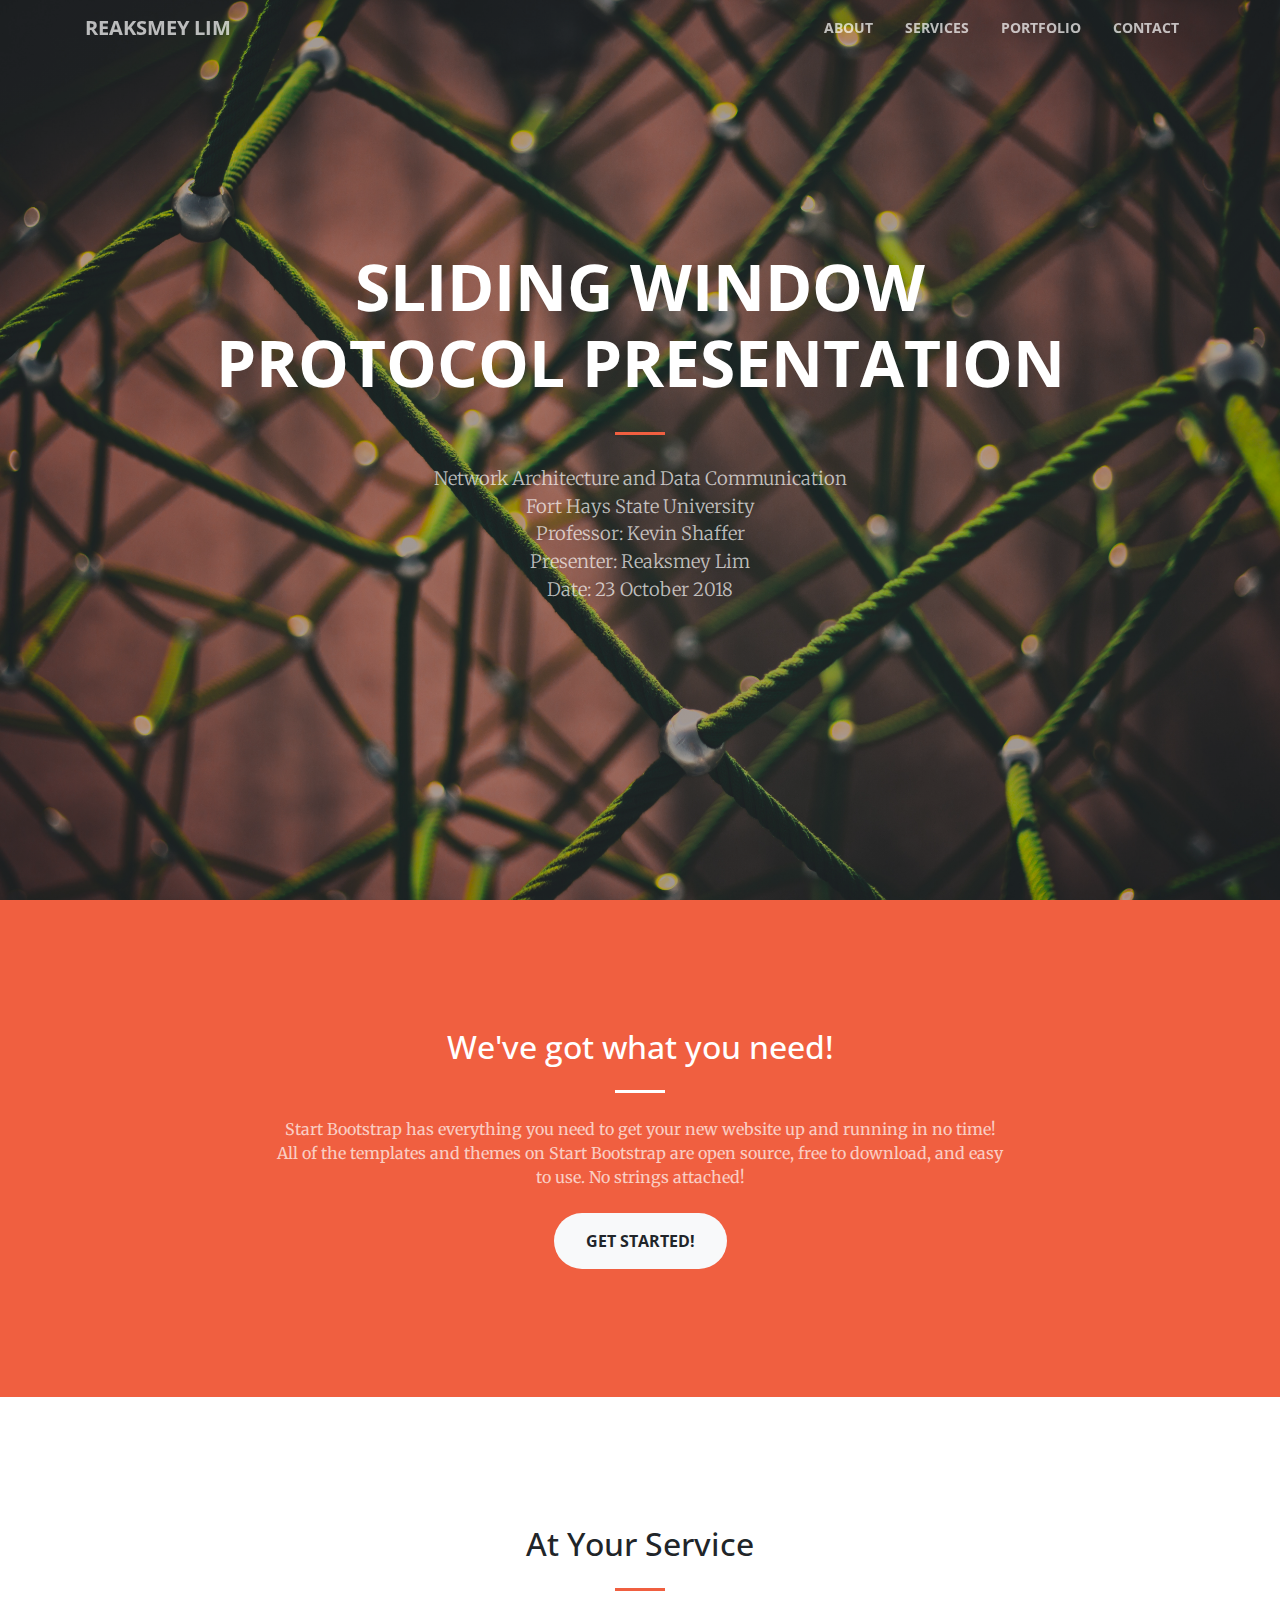
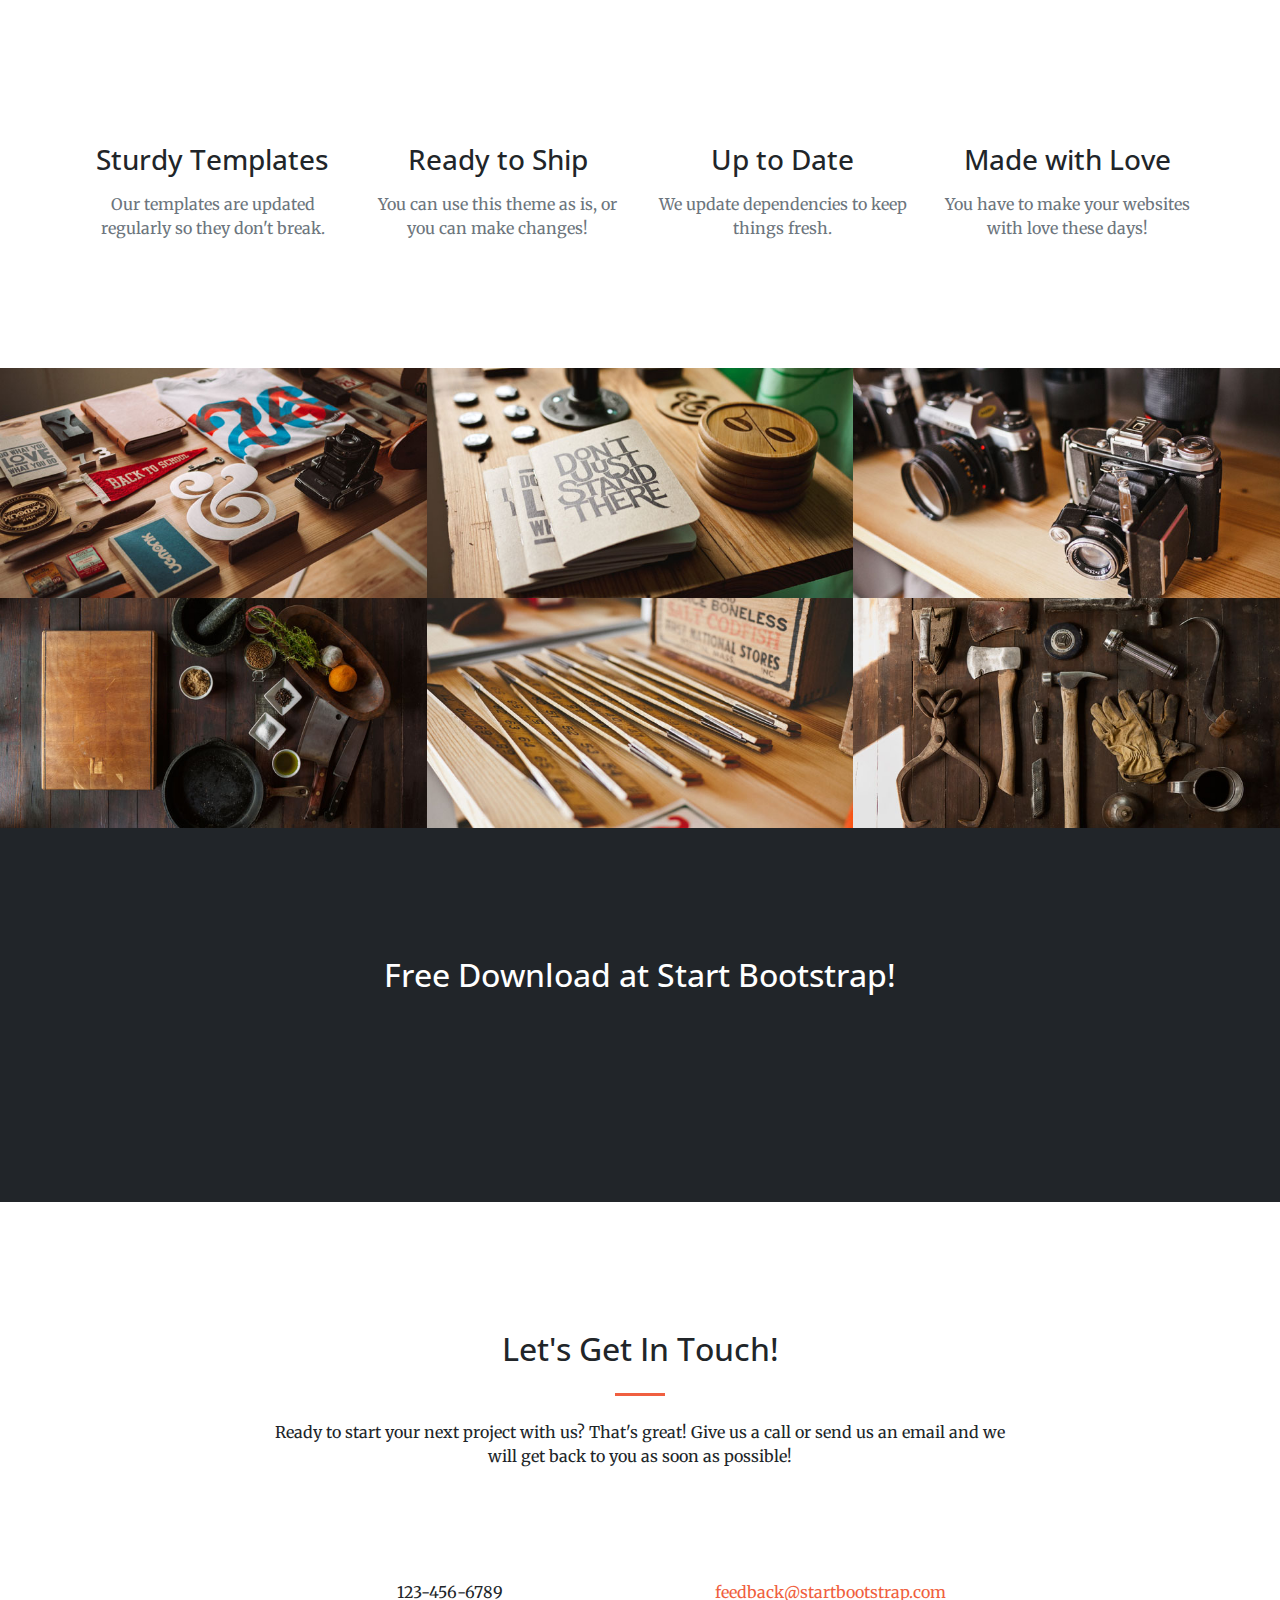
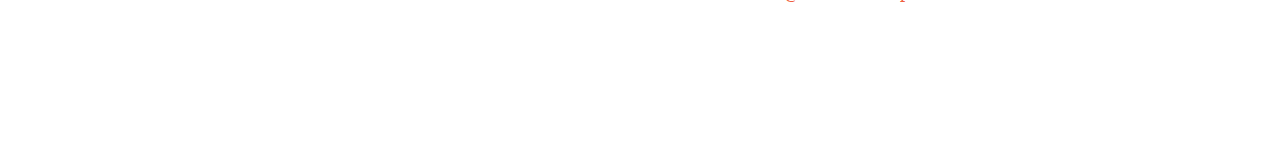
==== commit 8d0092ee: "edit cover" ====
--- a/index.html
+++ b/index.html
@@ -1,272 +1,282 @@
 <!DOCTYPE html>
 <html lang="en">
 
-  <head>
-
-    <meta charset="utf-8">
-    <meta name="viewport" content="width=device-width, initial-scale=1, shrink-to-fit=no">
-    <meta name="description" content="">
-    <meta name="author" content="">
-
-    <title>Creative - Start Bootstrap Theme</title>
-
-    <!-- Bootstrap core CSS -->
-    <link href="vendor/bootstrap/css/bootstrap.min.css" rel="stylesheet">
-
-    <!-- Custom fonts for this template -->
-    <link href="vendor/fontawesome-free/css/all.min.css" rel="stylesheet" type="text/css">
-    <link href='https://fonts.googleapis.com/css?family=Open+Sans:300italic,400italic,600italic,700italic,800italic,400,300,600,700,800' rel='stylesheet' type='text/css'>
-    <link href='https://fonts.googleapis.com/css?family=Merriweather:400,300,300italic,400italic,700,700italic,900,900italic' rel='stylesheet' type='text/css'>
-
-    <!-- Plugin CSS -->
-    <link href="vendor/magnific-popup/magnific-popup.css" rel="stylesheet">
-
-    <!-- Custom styles for this template -->
-    <link href="css/creative.min.css" rel="stylesheet">
-
-  </head>
-
-  <body id="page-top">
-
-    <!-- Navigation -->
-    <nav class="navbar navbar-expand-lg navbar-light fixed-top" id="mainNav">
-      <div class="container">
-        <a class="navbar-brand js-scroll-trigger" href="#page-top">Start Bootstrap</a>
-        <button class="navbar-toggler navbar-toggler-right" type="button" data-toggle="collapse" data-target="#navbarResponsive" aria-controls="navbarResponsive" aria-expanded="false" aria-label="Toggle navigation">
-          <span class="navbar-toggler-icon"></span>
-        </button>
-        <div class="collapse navbar-collapse" id="navbarResponsive">
-          <ul class="navbar-nav ml-auto">
-            <li class="nav-item">
-              <a class="nav-link js-scroll-trigger" href="#about">About</a>
-            </li>
-            <li class="nav-item">
-              <a class="nav-link js-scroll-trigger" href="#services">Services</a>
-            </li>
-            <li class="nav-item">
-              <a class="nav-link js-scroll-trigger" href="#portfolio">Portfolio</a>
-            </li>
-            <li class="nav-item">
-              <a class="nav-link js-scroll-trigger" href="#contact">Contact</a>
-            </li>
-          </ul>
-        </div>
-      </div>
-    </nav>
-
-    <header class="masthead text-center text-white d-flex">
-      <div class="container my-auto">
-        <div class="row">
-          <div class="col-lg-10 mx-auto">
-            <h1 class="text-uppercase">
-              <strong>Your Favorite Source of Free Bootstrap Themes</strong>
-            </h1>
-            <hr>
-          </div>
-          <div class="col-lg-8 mx-auto">
-            <p class="text-faded mb-5">Start Bootstrap can help you build better websites using the Bootstrap CSS framework! Just download your template and start going, no strings attached!</p>
-            <a class="btn btn-primary btn-xl js-scroll-trigger" href="#about">Find Out More</a>
-          </div>
-        </div>
-      </div>
-    </header>
-
-    <section class="bg-primary" id="about">
-      <div class="container">
-        <div class="row">
-          <div class="col-lg-8 mx-auto text-center">
-            <h2 class="section-heading text-white">We've got what you need!</h2>
-            <hr class="light my-4">
-            <p class="text-faded mb-4">Start Bootstrap has everything you need to get your new website up and running in no time! All of the templates and themes on Start Bootstrap are open source, free to download, and easy to use. No strings attached!</p>
-            <a class="btn btn-light btn-xl js-scroll-trigger" href="#services">Get Started!</a>
-          </div>
-        </div>
-      </div>
-    </section>
-
-    <section id="services">
-      <div class="container">
-        <div class="row">
-          <div class="col-lg-12 text-center">
-            <h2 class="section-heading">At Your Service</h2>
-            <hr class="my-4">
-          </div>
-        </div>
-      </div>
-      <div class="container">
-        <div class="row">
-          <div class="col-lg-3 col-md-6 text-center">
-            <div class="service-box mt-5 mx-auto">
-              <i class="fas fa-4x fa-gem text-primary mb-3 sr-icon-1"></i>
-              <h3 class="mb-3">Sturdy Templates</h3>
-              <p class="text-muted mb-0">Our templates are updated regularly so they don't break.</p>
-            </div>
-          </div>
-          <div class="col-lg-3 col-md-6 text-center">
-            <div class="service-box mt-5 mx-auto">
-              <i class="fas fa-4x fa-paper-plane text-primary mb-3 sr-icon-2"></i>
-              <h3 class="mb-3">Ready to Ship</h3>
-              <p class="text-muted mb-0">You can use this theme as is, or you can make changes!</p>
-            </div>
-          </div>
-          <div class="col-lg-3 col-md-6 text-center">
-            <div class="service-box mt-5 mx-auto">
-              <i class="fas fa-4x fa-code text-primary mb-3 sr-icon-3"></i>
-              <h3 class="mb-3">Up to Date</h3>
-              <p class="text-muted mb-0">We update dependencies to keep things fresh.</p>
-            </div>
-          </div>
-          <div class="col-lg-3 col-md-6 text-center">
-            <div class="service-box mt-5 mx-auto">
-              <i class="fas fa-4x fa-heart text-primary mb-3 sr-icon-4"></i>
-              <h3 class="mb-3">Made with Love</h3>
-              <p class="text-muted mb-0">You have to make your websites with love these days!</p>
-            </div>
-          </div>
-        </div>
-      </div>
-    </section>
-
-    <section class="p-0" id="portfolio">
-      <div class="container-fluid p-0">
-        <div class="row no-gutters popup-gallery">
-          <div class="col-lg-4 col-sm-6">
-            <a class="portfolio-box" href="img/portfolio/fullsize/1.jpg">
-              <img class="img-fluid" src="img/portfolio/thumbnails/1.jpg" alt="">
-              <div class="portfolio-box-caption">
-                <div class="portfolio-box-caption-content">
-                  <div class="project-category text-faded">
-                    Category
-                  </div>
-                  <div class="project-name">
-                    Project Name
-                  </div>
-                </div>
-              </div>
-            </a>
-          </div>
-          <div class="col-lg-4 col-sm-6">
-            <a class="portfolio-box" href="img/portfolio/fullsize/2.jpg">
-              <img class="img-fluid" src="img/portfolio/thumbnails/2.jpg" alt="">
-              <div class="portfolio-box-caption">
-                <div class="portfolio-box-caption-content">
-                  <div class="project-category text-faded">
-                    Category
-                  </div>
-                  <div class="project-name">
-                    Project Name
-                  </div>
-                </div>
-              </div>
-            </a>
-          </div>
-          <div class="col-lg-4 col-sm-6">
-            <a class="portfolio-box" href="img/portfolio/fullsize/3.jpg">
-              <img class="img-fluid" src="img/portfolio/thumbnails/3.jpg" alt="">
-              <div class="portfolio-box-caption">
-                <div class="portfolio-box-caption-content">
-                  <div class="project-category text-faded">
-                    Category
-                  </div>
-                  <div class="project-name">
-                    Project Name
-                  </div>
-                </div>
-              </div>
-            </a>
-          </div>
-          <div class="col-lg-4 col-sm-6">
-            <a class="portfolio-box" href="img/portfolio/fullsize/4.jpg">
-              <img class="img-fluid" src="img/portfolio/thumbnails/4.jpg" alt="">
-              <div class="portfolio-box-caption">
-                <div class="portfolio-box-caption-content">
-                  <div class="project-category text-faded">
-                    Category
-                  </div>
-                  <div class="project-name">
-                    Project Name
-                  </div>
-                </div>
-              </div>
-            </a>
-          </div>
-          <div class="col-lg-4 col-sm-6">
-            <a class="portfolio-box" href="img/portfolio/fullsize/5.jpg">
-              <img class="img-fluid" src="img/portfolio/thumbnails/5.jpg" alt="">
-              <div class="portfolio-box-caption">
-                <div class="portfolio-box-caption-content">
-                  <div class="project-category text-faded">
-                    Category
-                  </div>
-                  <div class="project-name">
-                    Project Name
-                  </div>
-                </div>
-              </div>
-            </a>
-          </div>
-          <div class="col-lg-4 col-sm-6">
-            <a class="portfolio-box" href="img/portfolio/fullsize/6.jpg">
-              <img class="img-fluid" src="img/portfolio/thumbnails/6.jpg" alt="">
-              <div class="portfolio-box-caption">
-                <div class="portfolio-box-caption-content">
-                  <div class="project-category text-faded">
-                    Category
-                  </div>
-                  <div class="project-name">
-                    Project Name
-                  </div>
-                </div>
-              </div>
-            </a>
-          </div>
-        </div>
-      </div>
-    </section>
-
-    <section class="bg-dark text-white">
-      <div class="container text-center">
-        <h2 class="mb-4">Free Download at Start Bootstrap!</h2>
-        <a class="btn btn-light btn-xl sr-button" href="http://startbootstrap.com/template-overviews/creative/">Download Now!</a>
-      </div>
-    </section>
-
-    <section id="contact">
-      <div class="container">
-        <div class="row">
-          <div class="col-lg-8 mx-auto text-center">
-            <h2 class="section-heading">Let's Get In Touch!</h2>
-            <hr class="my-4">
-            <p class="mb-5">Ready to start your next project with us? That's great! Give us a call or send us an email and we will get back to you as soon as possible!</p>
-          </div>
-        </div>
-        <div class="row">
-          <div class="col-lg-4 ml-auto text-center">
-            <i class="fas fa-phone fa-3x mb-3 sr-contact-1"></i>
-            <p>123-456-6789</p>
-          </div>
-          <div class="col-lg-4 mr-auto text-center">
-            <i class="fas fa-envelope fa-3x mb-3 sr-contact-2"></i>
-            <p>
-              <a href="mailto:your-email@your-domain.com">feedback@startbootstrap.com</a>
-            </p>
-          </div>
-        </div>
-      </div>
-    </section>
-
-    <!-- Bootstrap core JavaScript -->
-    <script src="vendor/jquery/jquery.min.js"></script>
-    <script src="vendor/bootstrap/js/bootstrap.bundle.min.js"></script>
-
-    <!-- Plugin JavaScript -->
-    <script src="vendor/jquery-easing/jquery.easing.min.js"></script>
-    <script src="vendor/scrollreveal/scrollreveal.min.js"></script>
-    <script src="vendor/magnific-popup/jquery.magnific-popup.min.js"></script>
-
-    <!-- Custom scripts for this template -->
-    <script src="js/creative.min.js"></script>
-
-  </body>
-
-</html>
+<head>
+
+  <meta charset="utf-8">
+  <meta name="viewport" content="width=device-width, initial-scale=1, shrink-to-fit=no">
+  <meta name="description" content="">
+  <meta name="author" content="">
+
+  <title>Sliding Window Protocol</title>
+
+  <!-- Bootstrap core CSS -->
+  <link href="vendor/bootstrap/css/bootstrap.min.css" rel="stylesheet">
+
+  <!-- Custom fonts for this template -->
+  <link href="vendor/fontawesome-free/css/all.min.css" rel="stylesheet" type="text/css">
+  <link href='https://fonts.googleapis.com/css?family=Open+Sans:300italic,400italic,600italic,700italic,800italic,400,300,600,700,800'
+    rel='stylesheet' type='text/css'>
+  <link href='https://fonts.googleapis.com/css?family=Merriweather:400,300,300italic,400italic,700,700italic,900,900italic'
+    rel='stylesheet' type='text/css'>
+
+  <!-- Plugin CSS -->
+  <link href="vendor/magnific-popup/magnific-popup.css" rel="stylesheet">
+
+  <!-- Custom styles for this template -->
+  <link href="css/creative.min.css" rel="stylesheet">
+
+</head>
+
+<body id="page-top">
+
+  <!-- Navigation -->
+  <nav class="navbar navbar-expand-lg navbar-light fixed-top" id="mainNav">
+    <div class="container">
+      <a class="navbar-brand js-scroll-trigger" href="#page-top">Reaksmey Lim</a>
+      <button class="navbar-toggler navbar-toggler-right" type="button" data-toggle="collapse" data-target="#navbarResponsive"
+        aria-controls="navbarResponsive" aria-expanded="false" aria-label="Toggle navigation">
+        <span class="navbar-toggler-icon"></span>
+      </button>
+      <div class="collapse navbar-collapse" id="navbarResponsive">
+        <ul class="navbar-nav ml-auto">
+          <li class="nav-item">
+            <a class="nav-link js-scroll-trigger" href="#about">About</a>
+          </li>
+          <li class="nav-item">
+            <a class="nav-link js-scroll-trigger" href="#services">Services</a>
+          </li>
+          <li class="nav-item">
+            <a class="nav-link js-scroll-trigger" href="#portfolio">Portfolio</a>
+          </li>
+          <li class="nav-item">
+            <a class="nav-link js-scroll-trigger" href="#contact">Contact</a>
+          </li>
+        </ul>
+      </div>
+    </div>
+  </nav>
+
+  <header class="masthead text-center text-white d-flex">
+    <div class="container my-auto">
+      <div class="row">
+        <div class="col-lg-10 mx-auto">
+          <h1 class="text-uppercase">
+            <strong>Sliding Window Protocol Presentation</strong>
+          </h1>
+          <hr>
+        </div>
+        <div class="col-lg-8 mx-auto">
+          <p class="text-faded mb-5">Network Architecture and Data Communication <br>Fort Hays State University<br>Professor:
+            Kevin Shaffer<br>Presenter: Reaksmey Lim<br>Date: 23 October 2018</p>
+
+
+
+        </div>
+      </div>
+    </div>
+  </header>
+
+  <section class="bg-primary" id="about">
+    <div class="container">
+      <div class="row">
+        <div class="col-lg-8 mx-auto text-center">
+          <h2 class="section-heading text-white">We've got what you need!</h2>
+          <hr class="light my-4">
+          <p class="text-faded mb-4">Start Bootstrap has everything you need to get your new website up and running in
+            no time! All of the templates and themes on Start Bootstrap are open source, free to download, and easy to
+            use. No strings attached!</p>
+          <a class="btn btn-light btn-xl js-scroll-trigger" href="#services">Get Started!</a>
+        </div>
+      </div>
+    </div>
+  </section>
+
+  <section id="services">
+    <div class="container">
+      <div class="row">
+        <div class="col-lg-12 text-center">
+          <h2 class="section-heading">At Your Service</h2>
+          <hr class="my-4">
+        </div>
+      </div>
+    </div>
+    <div class="container">
+      <div class="row">
+        <div class="col-lg-3 col-md-6 text-center">
+          <div class="service-box mt-5 mx-auto">
+            <i class="fas fa-4x fa-gem text-primary mb-3 sr-icon-1"></i>
+            <h3 class="mb-3">Sturdy Templates</h3>
+            <p class="text-muted mb-0">Our templates are updated regularly so they don't break.</p>
+          </div>
+        </div>
+        <div class="col-lg-3 col-md-6 text-center">
+          <div class="service-box mt-5 mx-auto">
+            <i class="fas fa-4x fa-paper-plane text-primary mb-3 sr-icon-2"></i>
+            <h3 class="mb-3">Ready to Ship</h3>
+            <p class="text-muted mb-0">You can use this theme as is, or you can make changes!</p>
+          </div>
+        </div>
+        <div class="col-lg-3 col-md-6 text-center">
+          <div class="service-box mt-5 mx-auto">
+            <i class="fas fa-4x fa-code text-primary mb-3 sr-icon-3"></i>
+            <h3 class="mb-3">Up to Date</h3>
+            <p class="text-muted mb-0">We update dependencies to keep things fresh.</p>
+          </div>
+        </div>
+        <div class="col-lg-3 col-md-6 text-center">
+          <div class="service-box mt-5 mx-auto">
+            <i class="fas fa-4x fa-heart text-primary mb-3 sr-icon-4"></i>
+            <h3 class="mb-3">Made with Love</h3>
+            <p class="text-muted mb-0">You have to make your websites with love these days!</p>
+          </div>
+        </div>
+      </div>
+    </div>
+  </section>
+
+  <section class="p-0" id="portfolio">
+    <div class="container-fluid p-0">
+      <div class="row no-gutters popup-gallery">
+        <div class="col-lg-4 col-sm-6">
+          <a class="portfolio-box" href="img/portfolio/fullsize/1.jpg">
+            <img class="img-fluid" src="img/portfolio/thumbnails/1.jpg" alt="">
+            <div class="portfolio-box-caption">
+              <div class="portfolio-box-caption-content">
+                <div class="project-category text-faded">
+                  Category
+                </div>
+                <div class="project-name">
+                  Project Name
+                </div>
+              </div>
+            </div>
+          </a>
+        </div>
+        <div class="col-lg-4 col-sm-6">
+          <a class="portfolio-box" href="img/portfolio/fullsize/2.jpg">
+            <img class="img-fluid" src="img/portfolio/thumbnails/2.jpg" alt="">
+            <div class="portfolio-box-caption">
+              <div class="portfolio-box-caption-content">
+                <div class="project-category text-faded">
+                  Category
+                </div>
+                <div class="project-name">
+                  Project Name
+                </div>
+              </div>
+            </div>
+          </a>
+        </div>
+        <div class="col-lg-4 col-sm-6">
+          <a class="portfolio-box" href="img/portfolio/fullsize/3.jpg">
+            <img class="img-fluid" src="img/portfolio/thumbnails/3.jpg" alt="">
+            <div class="portfolio-box-caption">
+              <div class="portfolio-box-caption-content">
+                <div class="project-category text-faded">
+                  Category
+                </div>
+                <div class="project-name">
+                  Project Name
+                </div>
+              </div>
+            </div>
+          </a>
+        </div>
+        <div class="col-lg-4 col-sm-6">
+          <a class="portfolio-box" href="img/portfolio/fullsize/4.jpg">
+            <img class="img-fluid" src="img/portfolio/thumbnails/4.jpg" alt="">
+            <div class="portfolio-box-caption">
+              <div class="portfolio-box-caption-content">
+                <div class="project-category text-faded">
+                  Category
+                </div>
+                <div class="project-name">
+                  Project Name
+                </div>
+              </div>
+            </div>
+          </a>
+        </div>
+        <div class="col-lg-4 col-sm-6">
+          <a class="portfolio-box" href="img/portfolio/fullsize/5.jpg">
+            <img class="img-fluid" src="img/portfolio/thumbnails/5.jpg" alt="">
+            <div class="portfolio-box-caption">
+              <div class="portfolio-box-caption-content">
+                <div class="project-category text-faded">
+                  Category
+                </div>
+                <div class="project-name">
+                  Project Name
+                </div>
+              </div>
+            </div>
+          </a>
+        </div>
+        <div class="col-lg-4 col-sm-6">
+          <a class="portfolio-box" href="img/portfolio/fullsize/6.jpg">
+            <img class="img-fluid" src="img/portfolio/thumbnails/6.jpg" alt="">
+            <div class="portfolio-box-caption">
+              <div class="portfolio-box-caption-content">
+                <div class="project-category text-faded">
+                  Category
+                </div>
+                <div class="project-name">
+                  Project Name
+                </div>
+              </div>
+            </div>
+          </a>
+        </div>
+      </div>
+    </div>
+  </section>
+
+  <section class="bg-dark text-white">
+    <div class="container text-center">
+      <h2 class="mb-4">Free Download at Start Bootstrap!</h2>
+      <a class="btn btn-light btn-xl sr-button" href="http://startbootstrap.com/template-overviews/creative/">Download
+        Now!</a>
+    </div>
+  </section>
+
+  <section id="contact">
+    <div class="container">
+      <div class="row">
+        <div class="col-lg-8 mx-auto text-center">
+          <h2 class="section-heading">Let's Get In Touch!</h2>
+          <hr class="my-4">
+          <p class="mb-5">Ready to start your next project with us? That's great! Give us a call or send us an email
+            and we will get back to you as soon as possible!</p>
+        </div>
+      </div>
+      <div class="row">
+        <div class="col-lg-4 ml-auto text-center">
+          <i class="fas fa-phone fa-3x mb-3 sr-contact-1"></i>
+          <p>123-456-6789</p>
+        </div>
+        <div class="col-lg-4 mr-auto text-center">
+          <i class="fas fa-envelope fa-3x mb-3 sr-contact-2"></i>
+          <p>
+            <a href="mailto:your-email@your-domain.com">feedback@startbootstrap.com</a>
+          </p>
+        </div>
+      </div>
+    </div>
+  </section>
+
+  <!-- Bootstrap core JavaScript -->
+  <script src="vendor/jquery/jquery.min.js"></script>
+  <script src="vendor/bootstrap/js/bootstrap.bundle.min.js"></script>
+
+  <!-- Plugin JavaScript -->
+  <script src="vendor/jquery-easing/jquery.easing.min.js"></script>
+  <script src="vendor/scrollreveal/scrollreveal.min.js"></script>
+  <script src="vendor/magnific-popup/jquery.magnific-popup.min.js"></script>
+
+  <!-- Custom scripts for this template -->
+  <script src="js/creative.min.js"></script>
+
+</body>
+
+</html>--- a/css/creative.min.css
+++ b/css/creative.min.css
@@ -2,4 +2,303 @@
  * Start Bootstrap - Creative v5.0.1 (https://startbootstrap.com/template-overviews/creative)
  * Copyright 2013-2018 Start Bootstrap
  * Licensed under MIT (https://github.com/BlackrockDigital/startbootstrap-creative/blob/master/LICENSE)
- */body,html{width:100%;height:100%}body{font-family:Merriweather,'Helvetica Neue',Arial,sans-serif}hr{max-width:50px;border-width:3px;border-color:#f05f40}hr.light{border-color:#fff}a{color:#f05f40;-webkit-transition:all .2s;transition:all .2s}a:hover{color:#f05f40}h1,h2,h3,h4,h5,h6{font-family:'Open Sans','Helvetica Neue',Arial,sans-serif}.bg-primary{background-color:#f05f40!important}.bg-dark{background-color:#212529!important}.text-faded{color:rgba(255,255,255,.7)}section{padding:8rem 0}.section-heading{margin-top:0}::-moz-selection{color:#fff;background:#212529;text-shadow:none}::selection{color:#fff;background:#212529;text-shadow:none}img::-moz-selection{color:#fff;background:0 0}img::selection{color:#fff;background:0 0}img::-moz-selection{color:#fff;background:0 0}#mainNav{border-bottom:1px solid rgba(33,37,41,.1);background-color:#fff;font-family:'Open Sans','Helvetica Neue',Arial,sans-serif;-webkit-transition:all .2s;transition:all .2s}#mainNav .navbar-brand{font-weight:700;text-transform:uppercase;color:#f05f40;font-family:'Open Sans','Helvetica Neue',Arial,sans-serif}#mainNav .navbar-brand:focus,#mainNav .navbar-brand:hover{color:#f05f40}#mainNav .navbar-nav>li.nav-item>a.nav-link,#mainNav .navbar-nav>li.nav-item>a.nav-link:focus{font-size:.9rem;font-weight:700;text-transform:uppercase;color:#212529}#mainNav .navbar-nav>li.nav-item>a.nav-link:focus:hover,#mainNav .navbar-nav>li.nav-item>a.nav-link:hover{color:#f05f40}#mainNav .navbar-nav>li.nav-item>a.nav-link.active,#mainNav .navbar-nav>li.nav-item>a.nav-link:focus.active{color:#f05f40!important;background-color:transparent}#mainNav .navbar-nav>li.nav-item>a.nav-link.active:hover,#mainNav .navbar-nav>li.nav-item>a.nav-link:focus.active:hover{background-color:transparent}@media (min-width:992px){#mainNav{border-color:transparent;background-color:transparent}#mainNav .navbar-brand{color:rgba(255,255,255,.7)}#mainNav .navbar-brand:focus,#mainNav .navbar-brand:hover{color:#fff}#mainNav .navbar-nav>li.nav-item>a.nav-link{padding:.5rem 1rem}#mainNav .navbar-nav>li.nav-item>a.nav-link,#mainNav .navbar-nav>li.nav-item>a.nav-link:focus{color:rgba(255,255,255,.7)}#mainNav .navbar-nav>li.nav-item>a.nav-link:focus:hover,#mainNav .navbar-nav>li.nav-item>a.nav-link:hover{color:#fff}#mainNav.navbar-shrink{border-bottom:1px solid rgba(33,37,41,.1);background-color:#fff}#mainNav.navbar-shrink .navbar-brand{color:#f05f40}#mainNav.navbar-shrink .navbar-brand:focus,#mainNav.navbar-shrink .navbar-brand:hover{color:#f05f40}#mainNav.navbar-shrink .navbar-nav>li.nav-item>a.nav-link,#mainNav.navbar-shrink .navbar-nav>li.nav-item>a.nav-link:focus{color:#212529}#mainNav.navbar-shrink .navbar-nav>li.nav-item>a.nav-link:focus:hover,#mainNav.navbar-shrink .navbar-nav>li.nav-item>a.nav-link:hover{color:#f05f40}}header.masthead{padding-top:10rem;padding-bottom:calc(10rem - 56px);background-image:url(../img/header.jpg);background-position:center center;background-size:cover}header.masthead hr{margin-top:30px;margin-bottom:30px}header.masthead h1{font-size:2rem}header.masthead p{font-weight:300}@media (min-width:768px){header.masthead p{font-size:1.15rem}}@media (min-width:992px){header.masthead{height:100vh;min-height:650px;padding-top:0;padding-bottom:0}header.masthead h1{font-size:3rem}}@media (min-width:1200px){header.masthead h1{font-size:4rem}}.service-box{max-width:400px}.portfolio-box{position:relative;display:block;max-width:650px;margin:0 auto}.portfolio-box .portfolio-box-caption{position:absolute;bottom:0;display:block;width:100%;height:100%;text-align:center;opacity:0;color:#fff;background:rgba(240,95,64,.9);-webkit-transition:all .2s;transition:all .2s}.portfolio-box .portfolio-box-caption .portfolio-box-caption-content{position:absolute;top:50%;width:100%;-webkit-transform:translateY(-50%);transform:translateY(-50%);text-align:center}.portfolio-box .portfolio-box-caption .portfolio-box-caption-content .project-category,.portfolio-box .portfolio-box-caption .portfolio-box-caption-content .project-name{padding:0 15px;font-family:'Open Sans','Helvetica Neue',Arial,sans-serif}.portfolio-box .portfolio-box-caption .portfolio-box-caption-content .project-category{font-size:14px;font-weight:600;text-transform:uppercase}.portfolio-box .portfolio-box-caption .portfolio-box-caption-content .project-name{font-size:18px}.portfolio-box:hover .portfolio-box-caption{opacity:1}.portfolio-box:focus{outline:0}@media (min-width:768px){.portfolio-box .portfolio-box-caption .portfolio-box-caption-content .project-category{font-size:16px}.portfolio-box .portfolio-box-caption .portfolio-box-caption-content .project-name{font-size:22px}}.text-primary{color:#f05f40!important}.btn{font-weight:700;text-transform:uppercase;border:none;border-radius:300px;font-family:'Open Sans','Helvetica Neue',Arial,sans-serif}.btn-xl{padding:1rem 2rem}.btn-primary{background-color:#f05f40;border-color:#f05f40}.btn-primary:active,.btn-primary:focus,.btn-primary:hover{color:#fff;background-color:#ee4b28!important}.btn-primary:active,.btn-primary:focus{-webkit-box-shadow:0 0 0 .2rem rgba(240,95,64,.5)!important;box-shadow:0 0 0 .2rem rgba(240,95,64,.5)!important}+ */
+
+body, html {
+    width: 100%;
+    height: 100%
+}
+
+body {
+    font-family: Merriweather, 'Helvetica Neue', Arial, sans-serif
+}
+
+hr {
+    max-width: 50px;
+    border-width: 3px;
+    border-color: #f05f40
+}
+
+hr.light {
+    border-color: #fff
+}
+
+a {
+    color: #f05f40;
+    -webkit-transition: all .2s;
+    transition: all .2s
+}
+
+a:hover {
+    color: #f05f40
+}
+
+h1, h2, h3, h4, h5, h6 {
+    font-family: 'Open Sans', 'Helvetica Neue', Arial, sans-serif
+}
+
+.bg-primary {
+    background-color: #f05f40!important
+}
+
+.bg-dark {
+    background-color: #212529!important
+}
+
+.text-faded {
+    color: rgba(255, 255, 255, .7)
+}
+
+section {
+    padding: 8rem 0
+}
+
+.section-heading {
+    margin-top: 0
+}
+
+::-moz-selection {
+    color: #fff;
+    background: #212529;
+    text-shadow: none
+}
+
+::selection {
+    color: #fff;
+    background: #212529;
+    text-shadow: none
+}
+
+img::-moz-selection {
+    color: #fff;
+    background: 0 0
+}
+
+img::selection {
+    color: #fff;
+    background: 0 0
+}
+
+img::-moz-selection {
+    color: #fff;
+    background: 0 0
+}
+
+#mainNav {
+    border-bottom: 1px solid rgba(33, 37, 41, .1);
+    background-color: #fff;
+    font-family: 'Open Sans', 'Helvetica Neue', Arial, sans-serif;
+    -webkit-transition: all .2s;
+    transition: all .2s
+}
+
+#mainNav .navbar-brand {
+    font-weight: 700;
+    text-transform: uppercase;
+    color: #f05f40;
+    font-family: 'Open Sans', 'Helvetica Neue', Arial, sans-serif
+}
+
+#mainNav .navbar-brand:focus, #mainNav .navbar-brand:hover {
+    color: #f05f40
+}
+
+#mainNav .navbar-nav>li.nav-item>a.nav-link, #mainNav .navbar-nav>li.nav-item>a.nav-link:focus {
+    font-size: .9rem;
+    font-weight: 700;
+    text-transform: uppercase;
+    color: #212529
+}
+
+#mainNav .navbar-nav>li.nav-item>a.nav-link:focus:hover, #mainNav .navbar-nav>li.nav-item>a.nav-link:hover {
+    color: #f05f40
+}
+
+#mainNav .navbar-nav>li.nav-item>a.nav-link.active, #mainNav .navbar-nav>li.nav-item>a.nav-link:focus.active {
+    color: #f05f40!important;
+    background-color: transparent
+}
+
+#mainNav .navbar-nav>li.nav-item>a.nav-link.active:hover, #mainNav .navbar-nav>li.nav-item>a.nav-link:focus.active:hover {
+    background-color: transparent
+}
+
+@media (min-width:992px) {
+    #mainNav {
+        border-color: transparent;
+        background-color: transparent
+    }
+    #mainNav .navbar-brand {
+        color: rgba(255, 255, 255, .7)
+    }
+    #mainNav .navbar-brand:focus, #mainNav .navbar-brand:hover {
+        color: #fff
+    }
+    #mainNav .navbar-nav>li.nav-item>a.nav-link {
+        padding: .5rem 1rem
+    }
+    #mainNav .navbar-nav>li.nav-item>a.nav-link, #mainNav .navbar-nav>li.nav-item>a.nav-link:focus {
+        color: rgba(255, 255, 255, .7)
+    }
+    #mainNav .navbar-nav>li.nav-item>a.nav-link:focus:hover, #mainNav .navbar-nav>li.nav-item>a.nav-link:hover {
+        color: #fff
+    }
+    #mainNav.navbar-shrink {
+        border-bottom: 1px solid rgba(33, 37, 41, .1);
+        background-color: #fff
+    }
+    #mainNav.navbar-shrink .navbar-brand {
+        color: #f05f40
+    }
+    #mainNav.navbar-shrink .navbar-brand:focus, #mainNav.navbar-shrink .navbar-brand:hover {
+        color: #f05f40
+    }
+    #mainNav.navbar-shrink .navbar-nav>li.nav-item>a.nav-link, #mainNav.navbar-shrink .navbar-nav>li.nav-item>a.nav-link:focus {
+        color: #212529
+    }
+    #mainNav.navbar-shrink .navbar-nav>li.nav-item>a.nav-link:focus:hover, #mainNav.navbar-shrink .navbar-nav>li.nav-item>a.nav-link:hover {
+        color: #f05f40
+    }
+}
+
+header.masthead {
+    padding-top: 10rem;
+    padding-bottom: calc(10rem - 56px);
+    background-image: linear-gradient(rgba(0, 0, 0, 0.3), rgba(0, 0, 0, 0.3)),url(../img/header.jpg);
+    background-position: center center;
+    background-size: cover
+}
+
+header.masthead hr {
+    margin-top: 30px;
+    margin-bottom: 30px
+}
+
+header.masthead h1 {
+    font-size: 2rem
+}
+
+header.masthead p {
+    font-weight: 300
+}
+
+@media (min-width:768px) {
+    header.masthead p {
+        font-size: 1.15rem
+    }
+}
+
+@media (min-width:992px) {
+    header.masthead {
+        height: 100vh;
+        min-height: 650px;
+        padding-top: 0;
+        padding-bottom: 0
+    }
+    header.masthead h1 {
+        font-size: 3rem
+    }
+}
+
+@media (min-width:1200px) {
+    header.masthead h1 {
+        font-size: 4rem
+    }
+}
+
+.service-box {
+    max-width: 400px
+}
+
+.portfolio-box {
+    position: relative;
+    display: block;
+    max-width: 650px;
+    margin: 0 auto
+}
+
+.portfolio-box .portfolio-box-caption {
+    position: absolute;
+    bottom: 0;
+    display: block;
+    width: 100%;
+    height: 100%;
+    text-align: center;
+    opacity: 0;
+    color: #fff;
+    background: rgba(240, 95, 64, .9);
+    -webkit-transition: all .2s;
+    transition: all .2s
+}
+
+.portfolio-box .portfolio-box-caption .portfolio-box-caption-content {
+    position: absolute;
+    top: 50%;
+    width: 100%;
+    -webkit-transform: translateY(-50%);
+    transform: translateY(-50%);
+    text-align: center
+}
+
+.portfolio-box .portfolio-box-caption .portfolio-box-caption-content .project-category, .portfolio-box .portfolio-box-caption .portfolio-box-caption-content .project-name {
+    padding: 0 15px;
+    font-family: 'Open Sans', 'Helvetica Neue', Arial, sans-serif
+}
+
+.portfolio-box .portfolio-box-caption .portfolio-box-caption-content .project-category {
+    font-size: 14px;
+    font-weight: 600;
+    text-transform: uppercase
+}
+
+.portfolio-box .portfolio-box-caption .portfolio-box-caption-content .project-name {
+    font-size: 18px
+}
+
+.portfolio-box:hover .portfolio-box-caption {
+    opacity: 1
+}
+
+.portfolio-box:focus {
+    outline: 0
+}
+
+@media (min-width:768px) {
+    .portfolio-box .portfolio-box-caption .portfolio-box-caption-content .project-category {
+        font-size: 16px
+    }
+    .portfolio-box .portfolio-box-caption .portfolio-box-caption-content .project-name {
+        font-size: 22px
+    }
+}
+
+.text-primary {
+    color: #f05f40!important
+}
+
+.btn {
+    font-weight: 700;
+    text-transform: uppercase;
+    border: none;
+    border-radius: 300px;
+    font-family: 'Open Sans', 'Helvetica Neue', Arial, sans-serif
+}
+
+.btn-xl {
+    padding: 1rem 2rem
+}
+
+.btn-primary {
+    background-color: #f05f40;
+    border-color: #f05f40
+}
+
+.btn-primary:active, .btn-primary:focus, .btn-primary:hover {
+    color: #fff;
+    background-color: #ee4b28!important
+}
+
+.btn-primary:active, .btn-primary:focus {
+    -webkit-box-shadow: 0 0 0 .2rem rgba(240, 95, 64, .5)!important;
+    box-shadow: 0 0 0 .2rem rgba(240, 95, 64, .5)!important
+}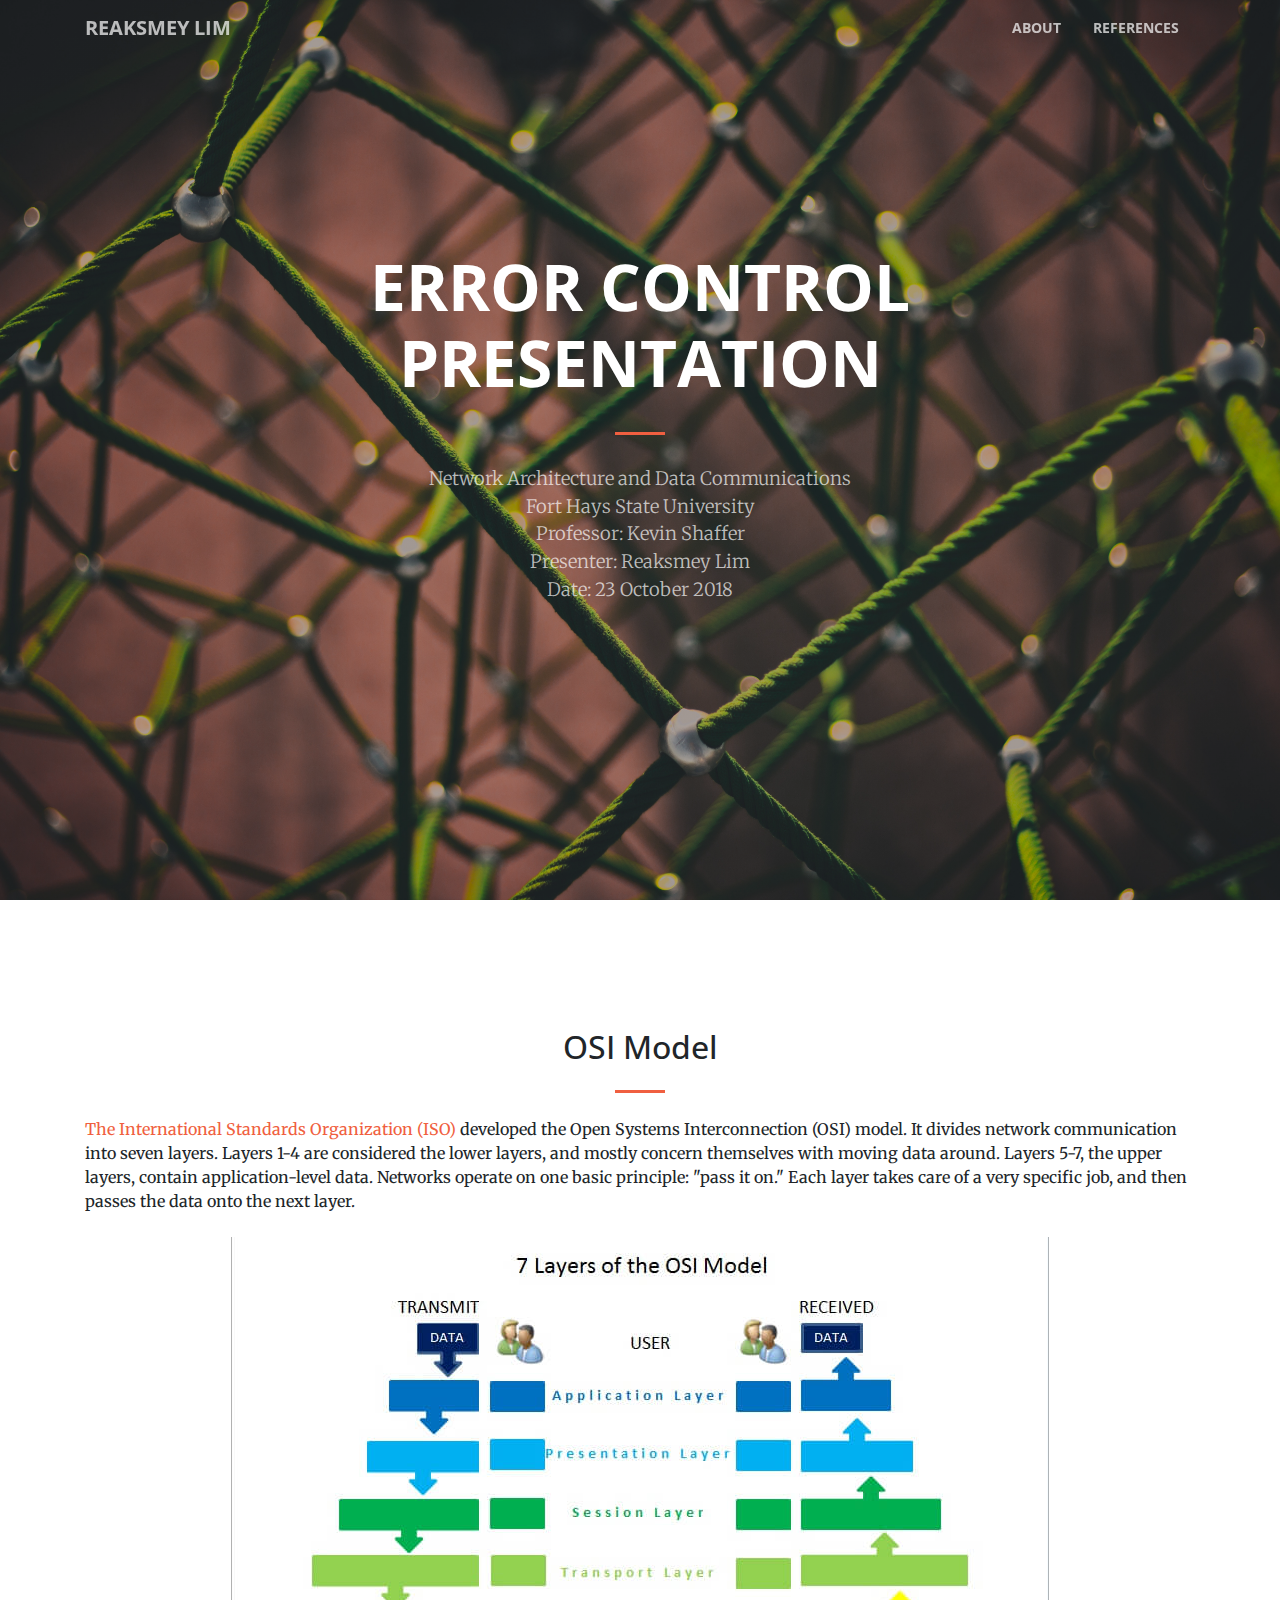
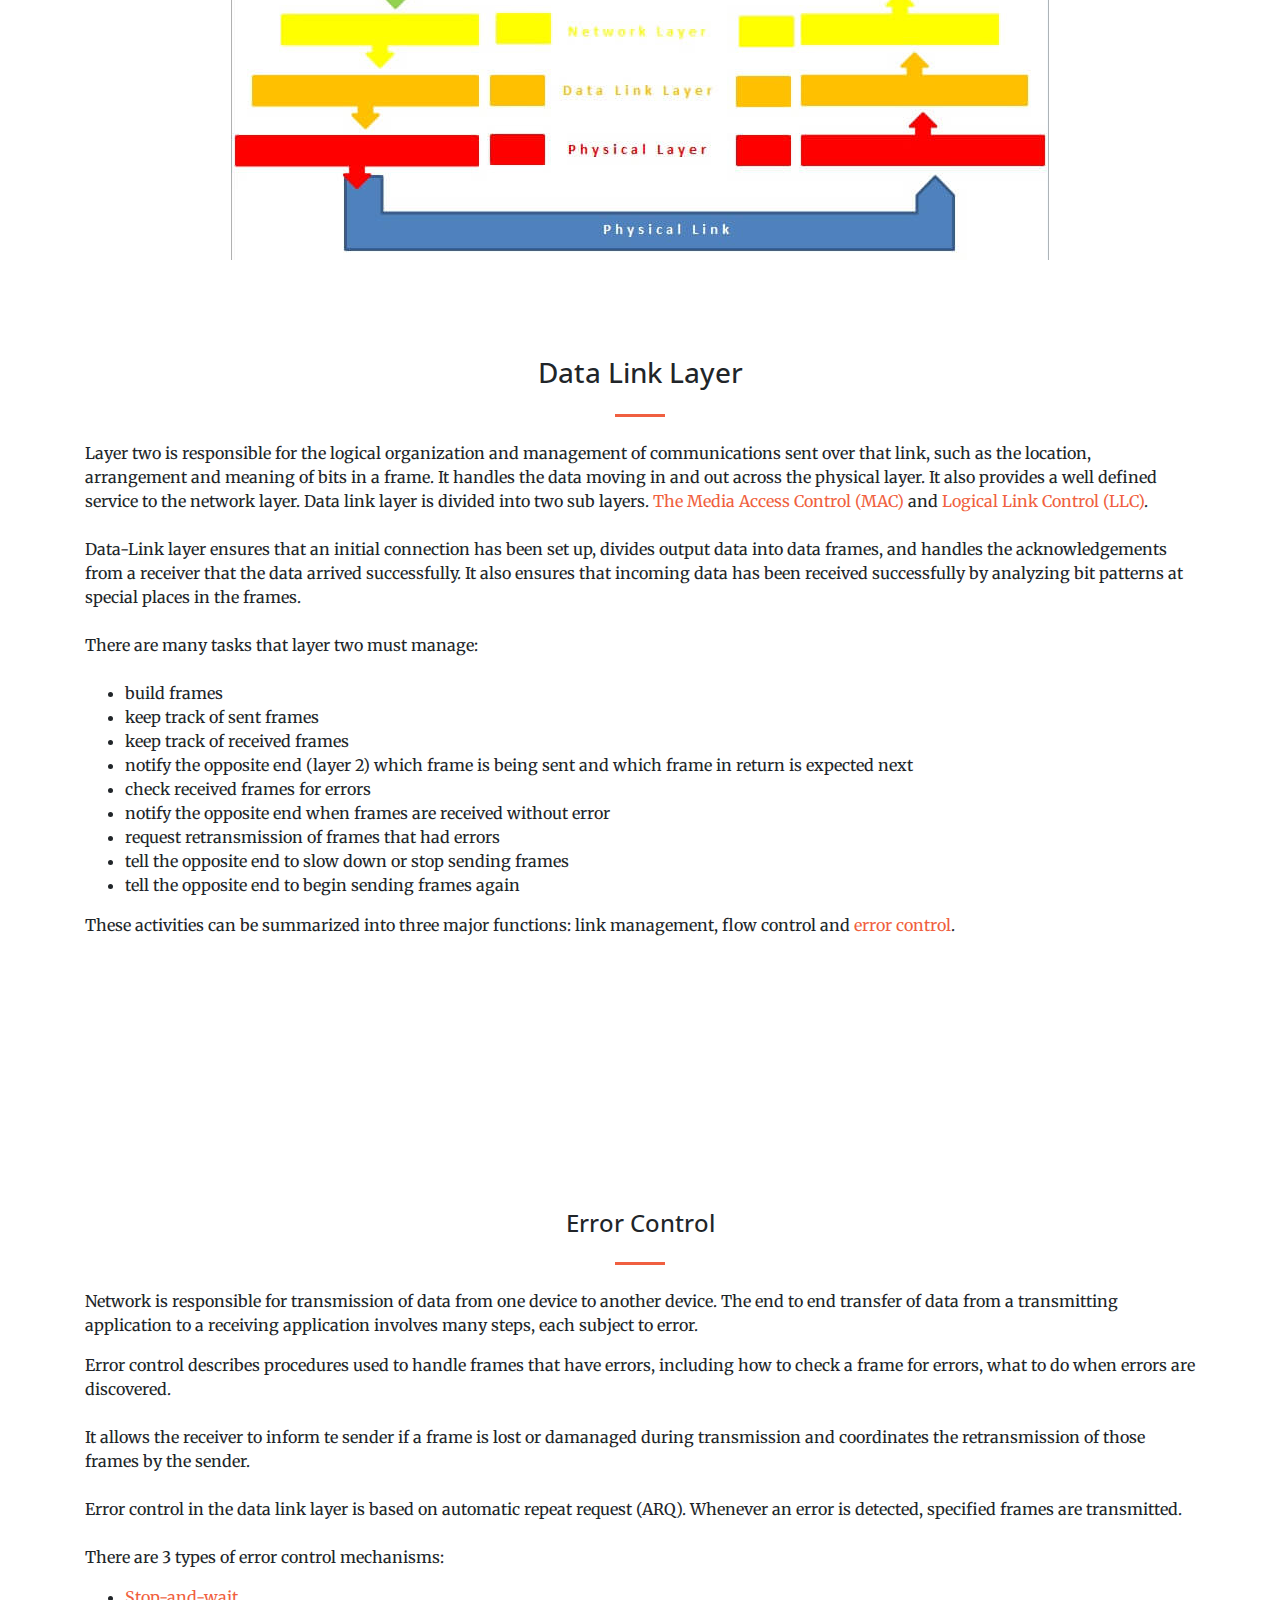
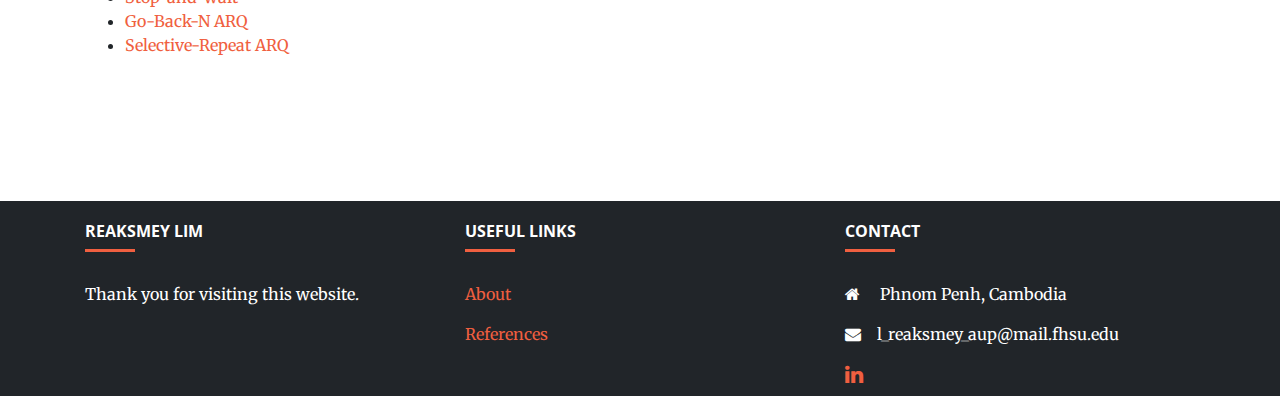
==== commit 909cc1d8: "about page and readme" ====
--- a/index.html
+++ b/index.html
@@ -8,7 +8,7 @@
   <meta name="description" content="">
   <meta name="author" content="">
 
-  <title>Sliding Window Protocol</title>
+  <title>Error Control</title>
 
   <!-- Bootstrap core CSS -->
   <link href="vendor/bootstrap/css/bootstrap.min.css" rel="stylesheet">
@@ -25,6 +25,10 @@
 
   <!-- Custom styles for this template -->
   <link href="css/creative.min.css" rel="stylesheet">
+
+  <!--Font Awesome-->
+  <link rel="stylesheet" href="./font-awesome/css/font-awesome.min.css">
+
 
 </head>
 
@@ -41,17 +45,12 @@
       <div class="collapse navbar-collapse" id="navbarResponsive">
         <ul class="navbar-nav ml-auto">
           <li class="nav-item">
-            <a class="nav-link js-scroll-trigger" href="#about">About</a>
+            <a class="nav-link " href="about.html">About</a>
           </li>
           <li class="nav-item">
-            <a class="nav-link js-scroll-trigger" href="#services">Services</a>
+            <a class="nav-link " href="references.html">References</a>
           </li>
-          <li class="nav-item">
-            <a class="nav-link js-scroll-trigger" href="#portfolio">Portfolio</a>
-          </li>
-          <li class="nav-item">
-            <a class="nav-link js-scroll-trigger" href="#contact">Contact</a>
-          </li>
+
         </ul>
       </div>
     </div>
@@ -62,12 +61,12 @@
       <div class="row">
         <div class="col-lg-10 mx-auto">
           <h1 class="text-uppercase">
-            <strong>Sliding Window Protocol Presentation</strong>
+            <strong>Error Control Presentation</strong>
           </h1>
           <hr>
         </div>
         <div class="col-lg-8 mx-auto">
-          <p class="text-faded mb-5">Network Architecture and Data Communication <br>Fort Hays State University<br>Professor:
+          <p class="text-faded mb-5">Network Architecture and Data Communications <br>Fort Hays State University<br>Professor:
             Kevin Shaffer<br>Presenter: Reaksmey Lim<br>Date: 23 October 2018</p>
 
 
@@ -77,193 +76,173 @@
     </div>
   </header>
 
-  <section class="bg-primary" id="about">
+  <section>
     <div class="container">
       <div class="row">
-        <div class="col-lg-8 mx-auto text-center">
-          <h2 class="section-heading text-white">We've got what you need!</h2>
-          <hr class="light my-4">
-          <p class="text-faded mb-4">Start Bootstrap has everything you need to get your new website up and running in
-            no time! All of the templates and themes on Start Bootstrap are open source, free to download, and easy to
-            use. No strings attached!</p>
-          <a class="btn btn-light btn-xl js-scroll-trigger" href="#services">Get Started!</a>
+        <div class="col-lg-12 mx-auto text-left">
+          <h2 class="section-heading text-black text-center">OSI Model</h2>
+          <hr class=" my-4">
+          <p class=" mb-4"><a href="https://www.iso.org/home.html" target="_blank">The International Standards
+              Organization (ISO)</a> developed the Open Systems Interconnection
+            (OSI) model. It divides network communication into seven layers. Layers 1-4 are considered the lower
+            layers, and mostly concern themselves with moving data around. Layers 5-7, the upper layers, contain
+            application-level data. Networks operate on one basic principle: "pass it on." Each layer takes care of a
+            very specific job, and then passes the data onto the next layer.
+          </p>
+          <div class="text-center">
+            <img src="./img/osimodel.jpg" alt="OSI Model" style="height:auto;width:auto">
+          </div>
+
+          <br>
+          <br>
+          <br>
+          <br>
+          <h3 class="section-heading text-black text-center">Data Link Layer</h3>
+          <hr class=" my-4">
+          <p class=" mb-4">Layer two is responsible for the logical organization and management of communications sent
+            over that link, such as the location, arrangement and meaning of bits in a frame. It handles the data
+            moving in and out across the physical layer. It also provides a well defined service to the network layer.
+            Data link layer is divided into two sub layers. <a href="https://www.techopedia.com/definition/25059/media-access-control-mac"
+              target="_blank">The Media Access Control (MAC)</a> and <a href="https://www.webopedia.com/TERM/L/Logical_Link_Control_layer.html"
+              target="_blank">Logical Link Control
+              (LLC)</a>.
+          </p>
+
+          <p class=" mb-4">Data-Link layer ensures that an initial connection has been set up, divides output data into
+            data frames, and handles the acknowledgements from a receiver that the data arrived successfully. It also
+            ensures that incoming data has been received successfully by analyzing bit patterns at special places in
+            the frames.
+          </p>
+
+          <p class=" mb-4">There are many tasks that layer two must manage:
+            <ul>
+              <li>build frames</li>
+              <li>keep track of sent frames</li>
+              <li>keep track of received frames</li>
+              <li>notify the opposite end (layer 2) which frame is being sent and which frame in return is expected
+                next
+              </li>
+              <li>check received frames for errors</li>
+              <li>notify the opposite end when frames are received without error</li>
+              <li>request retransmission of frames that had errors</li>
+              <li>tell the opposite end to slow down or stop sending frames</li>
+              <li>tell the opposite end to begin sending frames again</li>
+            </ul>
+            These activities can be summarized into three major functions: link management, flow control and <a href="#error-control"
+              class="js-scroll-trigger">error control</a>.
+          </p>
         </div>
       </div>
     </div>
   </section>
 
-  <section id="services">
+  <section id="error-control">
     <div class="container">
       <div class="row">
-        <div class="col-lg-12 text-center">
-          <h2 class="section-heading">At Your Service</h2>
+        <div class="col-lg-12 ">
+          <h4 class="section-heading text-center">Error Control</h4>
           <hr class="my-4">
-        </div>
-      </div>
-    </div>
-    <div class="container">
-      <div class="row">
-        <div class="col-lg-3 col-md-6 text-center">
-          <div class="service-box mt-5 mx-auto">
-            <i class="fas fa-4x fa-gem text-primary mb-3 sr-icon-1"></i>
-            <h3 class="mb-3">Sturdy Templates</h3>
-            <p class="text-muted mb-0">Our templates are updated regularly so they don't break.</p>
-          </div>
-        </div>
-        <div class="col-lg-3 col-md-6 text-center">
-          <div class="service-box mt-5 mx-auto">
-            <i class="fas fa-4x fa-paper-plane text-primary mb-3 sr-icon-2"></i>
-            <h3 class="mb-3">Ready to Ship</h3>
-            <p class="text-muted mb-0">You can use this theme as is, or you can make changes!</p>
-          </div>
-        </div>
-        <div class="col-lg-3 col-md-6 text-center">
-          <div class="service-box mt-5 mx-auto">
-            <i class="fas fa-4x fa-code text-primary mb-3 sr-icon-3"></i>
-            <h3 class="mb-3">Up to Date</h3>
-            <p class="text-muted mb-0">We update dependencies to keep things fresh.</p>
-          </div>
-        </div>
-        <div class="col-lg-3 col-md-6 text-center">
-          <div class="service-box mt-5 mx-auto">
-            <i class="fas fa-4x fa-heart text-primary mb-3 sr-icon-4"></i>
-            <h3 class="mb-3">Made with Love</h3>
-            <p class="text-muted mb-0">You have to make your websites with love these days!</p>
-          </div>
-        </div>
-      </div>
-    </div>
+          <p>Network is responsible for transmission of data from one device to another device. The end to end transfer
+            of data from a transmitting application to a receiving application involves many steps, each subject to
+            error.</p>
+          <p class="mb-4">
+            Error control describes procedures used to handle frames that have errors, including how to check a frame
+            for errors, what to do when errors are discovered.
+
+          </p>
+          <p class="mb-4">
+            It allows the receiver to inform te sender if a frame is lost or damanaged during transmission and
+            coordinates the retransmission of those frames by the sender.
+          </p>
+          <p class="mb-4">
+            Error control in the data link layer is based on automatic repeat request (ARQ). Whenever an error is
+            detected, specified frames are transmitted.
+          </p>
+          <p>
+            There are 3 types of error control mechanisms:
+            <ul>
+              <li><a href="./controls/stopandwait.html">Stop-and-wait</a></li>
+              <li><a href="./controls/goback.html">Go-Back-N ARQ</a></li>
+              <li><a href="./controls//selectiverepeat.html">Selective-Repeat ARQ</a></li>
+            </ul>
+          </p>
+        </div>
+      </div>
+    </div>
+
   </section>
 
-  <section class="p-0" id="portfolio">
-    <div class="container-fluid p-0">
-      <div class="row no-gutters popup-gallery">
-        <div class="col-lg-4 col-sm-6">
-          <a class="portfolio-box" href="img/portfolio/fullsize/1.jpg">
-            <img class="img-fluid" src="img/portfolio/thumbnails/1.jpg" alt="">
-            <div class="portfolio-box-caption">
-              <div class="portfolio-box-caption-content">
-                <div class="project-category text-faded">
-                  Category
-                </div>
-                <div class="project-name">
-                  Project Name
-                </div>
-              </div>
-            </div>
-          </a>
-        </div>
-        <div class="col-lg-4 col-sm-6">
-          <a class="portfolio-box" href="img/portfolio/fullsize/2.jpg">
-            <img class="img-fluid" src="img/portfolio/thumbnails/2.jpg" alt="">
-            <div class="portfolio-box-caption">
-              <div class="portfolio-box-caption-content">
-                <div class="project-category text-faded">
-                  Category
-                </div>
-                <div class="project-name">
-                  Project Name
-                </div>
-              </div>
-            </div>
-          </a>
-        </div>
-        <div class="col-lg-4 col-sm-6">
-          <a class="portfolio-box" href="img/portfolio/fullsize/3.jpg">
-            <img class="img-fluid" src="img/portfolio/thumbnails/3.jpg" alt="">
-            <div class="portfolio-box-caption">
-              <div class="portfolio-box-caption-content">
-                <div class="project-category text-faded">
-                  Category
-                </div>
-                <div class="project-name">
-                  Project Name
-                </div>
-              </div>
-            </div>
-          </a>
-        </div>
-        <div class="col-lg-4 col-sm-6">
-          <a class="portfolio-box" href="img/portfolio/fullsize/4.jpg">
-            <img class="img-fluid" src="img/portfolio/thumbnails/4.jpg" alt="">
-            <div class="portfolio-box-caption">
-              <div class="portfolio-box-caption-content">
-                <div class="project-category text-faded">
-                  Category
-                </div>
-                <div class="project-name">
-                  Project Name
-                </div>
-              </div>
-            </div>
-          </a>
-        </div>
-        <div class="col-lg-4 col-sm-6">
-          <a class="portfolio-box" href="img/portfolio/fullsize/5.jpg">
-            <img class="img-fluid" src="img/portfolio/thumbnails/5.jpg" alt="">
-            <div class="portfolio-box-caption">
-              <div class="portfolio-box-caption-content">
-                <div class="project-category text-faded">
-                  Category
-                </div>
-                <div class="project-name">
-                  Project Name
-                </div>
-              </div>
-            </div>
-          </a>
-        </div>
-        <div class="col-lg-4 col-sm-6">
-          <a class="portfolio-box" href="img/portfolio/fullsize/6.jpg">
-            <img class="img-fluid" src="img/portfolio/thumbnails/6.jpg" alt="">
-            <div class="portfolio-box-caption">
-              <div class="portfolio-box-caption-content">
-                <div class="project-category text-faded">
-                  Category
-                </div>
-                <div class="project-name">
-                  Project Name
-                </div>
-              </div>
-            </div>
-          </a>
-        </div>
-      </div>
-    </div>
-  </section>
-
-  <section class="bg-dark text-white">
-    <div class="container text-center">
-      <h2 class="mb-4">Free Download at Start Bootstrap!</h2>
-      <a class="btn btn-light btn-xl sr-button" href="http://startbootstrap.com/template-overviews/creative/">Download
-        Now!</a>
-    </div>
-  </section>
-
-  <section id="contact">
-    <div class="container">
-      <div class="row">
-        <div class="col-lg-8 mx-auto text-center">
-          <h2 class="section-heading">Let's Get In Touch!</h2>
-          <hr class="my-4">
-          <p class="mb-5">Ready to start your next project with us? That's great! Give us a call or send us an email
-            and we will get back to you as soon as possible!</p>
-        </div>
-      </div>
-      <div class="row">
-        <div class="col-lg-4 ml-auto text-center">
-          <i class="fas fa-phone fa-3x mb-3 sr-contact-1"></i>
-          <p>123-456-6789</p>
-        </div>
-        <div class="col-lg-4 mr-auto text-center">
-          <i class="fas fa-envelope fa-3x mb-3 sr-contact-2"></i>
-          <p>
-            <a href="mailto:your-email@your-domain.com">feedback@startbootstrap.com</a>
-          </p>
-        </div>
-      </div>
-    </div>
-  </section>
+
+
+
+  <!-- Footer -->
+  <footer class="page-footer font-small unique-color-dark bg-dark text-white" style="padding-top:5px;padding-bottom: 10px">
+
+      <!-- Footer Links -->
+      <div class="container text-center text-md-left ">
+  
+        <!-- Grid row -->
+        <div class="row mt-3">
+  
+          <!-- Grid column -->
+          <div class="col-md-4 col-lg-4 col-xl-4 mx-auto mb-4">
+  
+            <!-- Content -->
+            <h6 class="text-uppercase font-weight-bold">Reaksmey Lim</h6>
+            <hr class="deep-purple accent-2 mb-4 mt-0 d-inline-block mx-auto" style="width: 60px;">
+            <p>Thank you for visiting this website.</p>
+  
+          </div>
+          <!-- Grid column -->
+  
+  
+  
+          <!-- Grid column -->
+          <div class="col-md-4 col-lg-4 col-xl-4 mx-auto mb-4">
+  
+            <!-- Links -->
+            <h6 class="text-uppercase font-weight-bold">Useful links</h6>
+            <hr class="deep-purple accent-2 mb-4 mt-0 d-inline-block mx-auto" style="width: 60px;">
+            <p>
+              <a href="about.html">About</a>
+            </p>
+            <p>
+              <a href="references.html">References</a>
+            </p>
+  
+  
+          </div>
+          <!-- Grid column -->
+  
+          <!-- Grid column -->
+          <div class="col-md-4 col-lg-4 col-xl-4 mx-auto mb-md-0 mb-4">
+  
+            <!-- Links -->
+            <h6 class="text-uppercase font-weight-bold">Contact</h6>
+            <hr class="deep-purple accent-2 mb-4 mt-0 d-inline-block mx-auto" style="width: 60px;">
+            <p>
+              <i class="fa fa-home mr-3"></i> Phnom Penh, Cambodia</p>
+            <p>
+              <i class="fa fa-envelope mr-3"></i>l_reaksmey_aup@mail.fhsu.edu</p>
+  
+            <a href="https://www.linkedin.com/in/lim-reaksmey-761467147/" id="linkedin" target="_blank"><i class="fa fa-linkedin fa-lg"></i></a>
+  
+  
+  
+          </div>
+          <!-- Grid column -->
+  
+        </div>
+        <!-- Grid row -->
+  
+      </div>
+      <!-- Footer Links -->
+  
+  
+  
+    </footer>
+    <!-- Footer -->
+
 
   <!-- Bootstrap core JavaScript -->
   <script src="vendor/jquery/jquery.min.js"></script>
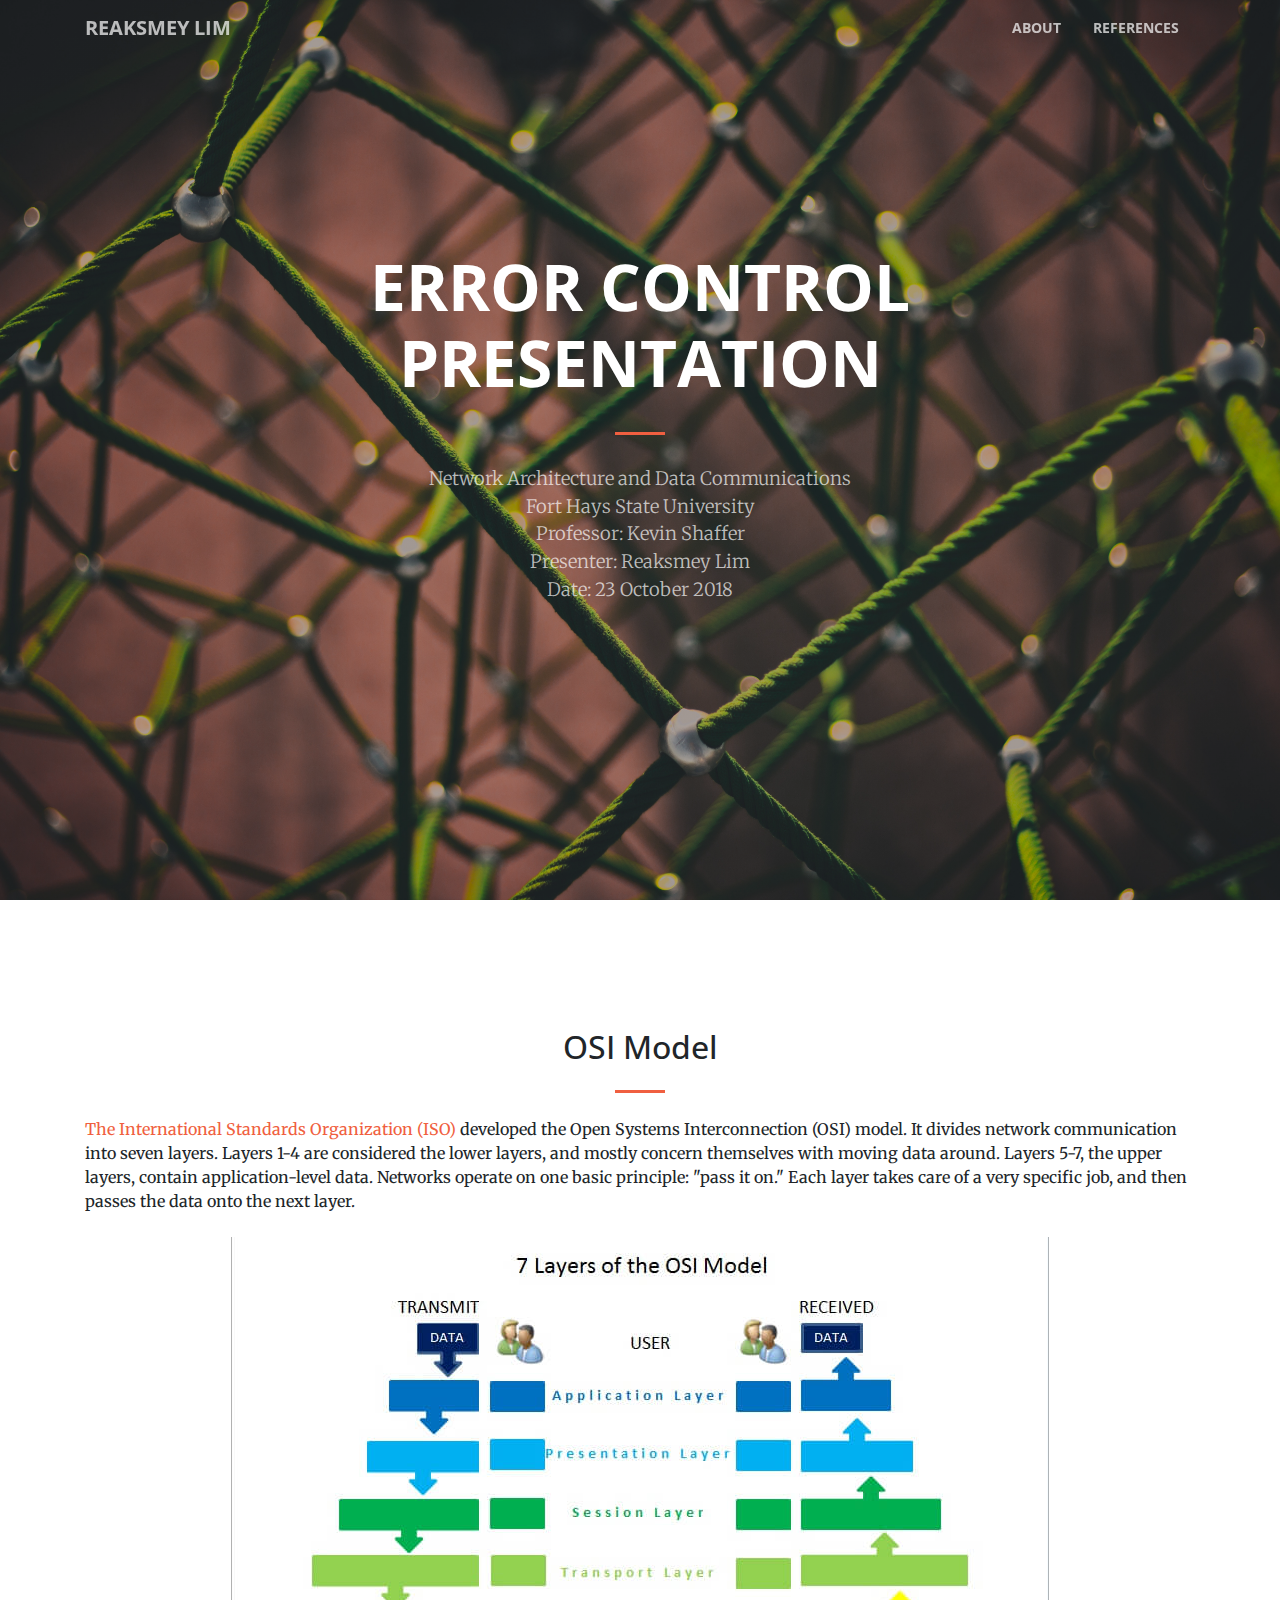
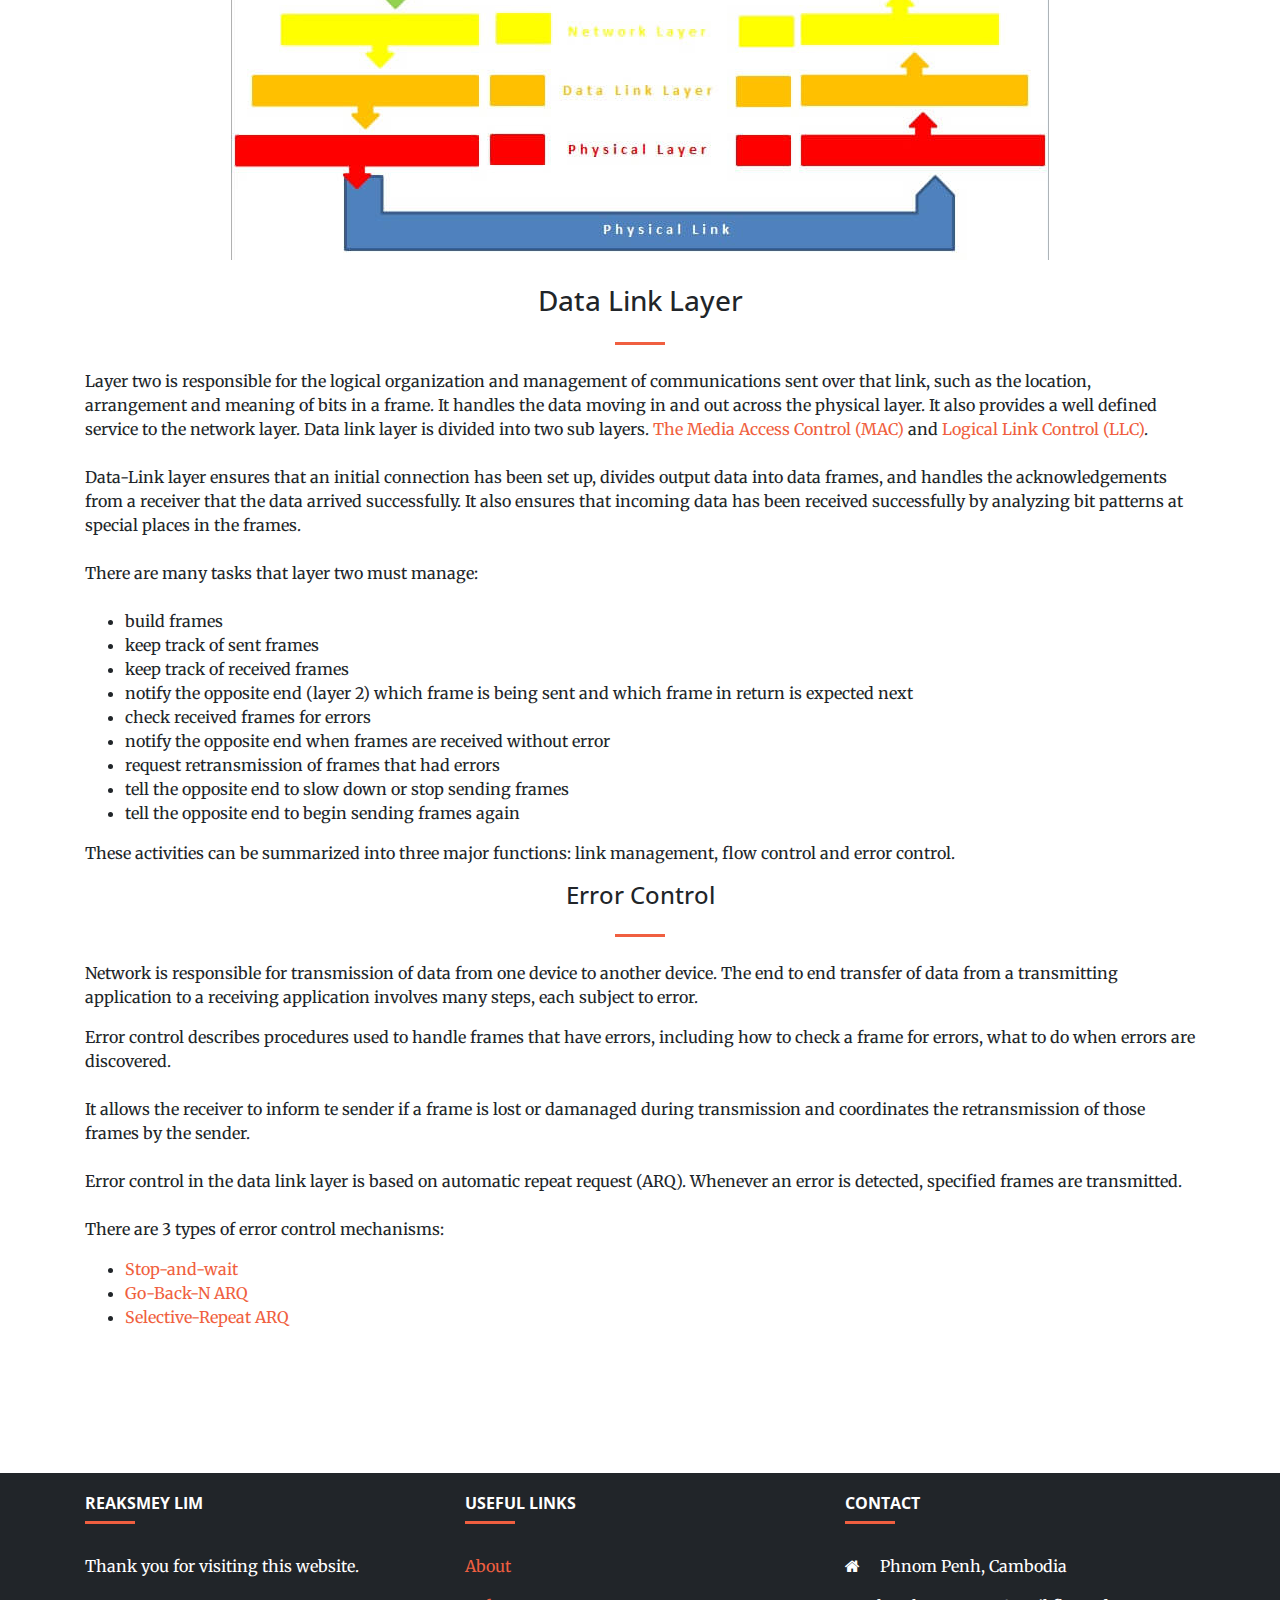
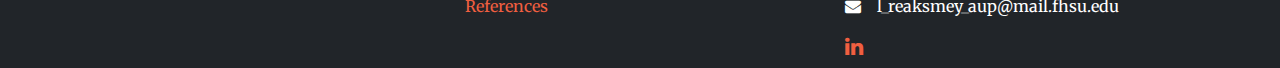
==== commit 23f477b5: "index and readme updated" ====
--- a/index.html
+++ b/index.html
@@ -79,7 +79,7 @@
   <section>
     <div class="container">
       <div class="row">
-        <div class="col-lg-12 mx-auto text-left">
+        <div class="col-lg-12 mx-auto ">
           <h2 class="section-heading text-black text-center">OSI Model</h2>
           <hr class=" my-4">
           <p class=" mb-4"><a href="https://www.iso.org/home.html" target="_blank">The International Standards
@@ -94,9 +94,7 @@
           </div>
 
           <br>
-          <br>
-          <br>
-          <br>
+          
           <h3 class="section-heading text-black text-center">Data Link Layer</h3>
           <hr class=" my-4">
           <p class=" mb-4">Layer two is responsible for the logical organization and management of communications sent
@@ -128,18 +126,10 @@
               <li>tell the opposite end to slow down or stop sending frames</li>
               <li>tell the opposite end to begin sending frames again</li>
             </ul>
-            These activities can be summarized into three major functions: link management, flow control and <a href="#error-control"
-              class="js-scroll-trigger">error control</a>.
-          </p>
-        </div>
-      </div>
-    </div>
-  </section>
-
-  <section id="error-control">
-    <div class="container">
-      <div class="row">
-        <div class="col-lg-12 ">
+            These activities can be summarized into three major functions: link management, flow control and error control.
+          </p>
+        </div>
+        <div class="col-lg-12 mx-auto ">
           <h4 class="section-heading text-center">Error Control</h4>
           <hr class="my-4">
           <p>Network is responsible for transmission of data from one device to another device. The end to end transfer
@@ -166,11 +156,14 @@
               <li><a href="./controls//selectiverepeat.html">Selective-Repeat ARQ</a></li>
             </ul>
           </p>
-        </div>
-      </div>
-    </div>
-
+
+        </div>
+
+      </div>
+    </div>
   </section>
+
+
 
 
 
@@ -178,70 +171,70 @@
   <!-- Footer -->
   <footer class="page-footer font-small unique-color-dark bg-dark text-white" style="padding-top:5px;padding-bottom: 10px">
 
-      <!-- Footer Links -->
-      <div class="container text-center text-md-left ">
-  
-        <!-- Grid row -->
-        <div class="row mt-3">
-  
-          <!-- Grid column -->
-          <div class="col-md-4 col-lg-4 col-xl-4 mx-auto mb-4">
-  
-            <!-- Content -->
-            <h6 class="text-uppercase font-weight-bold">Reaksmey Lim</h6>
-            <hr class="deep-purple accent-2 mb-4 mt-0 d-inline-block mx-auto" style="width: 60px;">
-            <p>Thank you for visiting this website.</p>
-  
-          </div>
-          <!-- Grid column -->
-  
-  
-  
-          <!-- Grid column -->
-          <div class="col-md-4 col-lg-4 col-xl-4 mx-auto mb-4">
-  
-            <!-- Links -->
-            <h6 class="text-uppercase font-weight-bold">Useful links</h6>
-            <hr class="deep-purple accent-2 mb-4 mt-0 d-inline-block mx-auto" style="width: 60px;">
-            <p>
-              <a href="about.html">About</a>
-            </p>
-            <p>
-              <a href="references.html">References</a>
-            </p>
-  
-  
-          </div>
-          <!-- Grid column -->
-  
-          <!-- Grid column -->
-          <div class="col-md-4 col-lg-4 col-xl-4 mx-auto mb-md-0 mb-4">
-  
-            <!-- Links -->
-            <h6 class="text-uppercase font-weight-bold">Contact</h6>
-            <hr class="deep-purple accent-2 mb-4 mt-0 d-inline-block mx-auto" style="width: 60px;">
-            <p>
-              <i class="fa fa-home mr-3"></i> Phnom Penh, Cambodia</p>
-            <p>
-              <i class="fa fa-envelope mr-3"></i>l_reaksmey_aup@mail.fhsu.edu</p>
-  
-            <a href="https://www.linkedin.com/in/lim-reaksmey-761467147/" id="linkedin" target="_blank"><i class="fa fa-linkedin fa-lg"></i></a>
-  
-  
-  
-          </div>
-          <!-- Grid column -->
-  
-        </div>
-        <!-- Grid row -->
-  
-      </div>
-      <!-- Footer Links -->
-  
-  
-  
-    </footer>
-    <!-- Footer -->
+    <!-- Footer Links -->
+    <div class="container text-center text-md-left ">
+
+      <!-- Grid row -->
+      <div class="row mt-3">
+
+        <!-- Grid column -->
+        <div class="col-md-4 col-lg-4 col-xl-4 mx-auto mb-4">
+
+          <!-- Content -->
+          <h6 class="text-uppercase font-weight-bold">Reaksmey Lim</h6>
+          <hr class="deep-purple accent-2 mb-4 mt-0 d-inline-block mx-auto" style="width: 60px;">
+          <p>Thank you for visiting this website.</p>
+
+        </div>
+        <!-- Grid column -->
+
+
+
+        <!-- Grid column -->
+        <div class="col-md-4 col-lg-4 col-xl-4 mx-auto mb-4">
+
+          <!-- Links -->
+          <h6 class="text-uppercase font-weight-bold">Useful links</h6>
+          <hr class="deep-purple accent-2 mb-4 mt-0 d-inline-block mx-auto" style="width: 60px;">
+          <p>
+            <a href="about.html">About</a>
+          </p>
+          <p>
+            <a href="references.html">References</a>
+          </p>
+
+
+        </div>
+        <!-- Grid column -->
+
+        <!-- Grid column -->
+        <div class="col-md-4 col-lg-4 col-xl-4 mx-auto mb-md-0 mb-4">
+
+          <!-- Links -->
+          <h6 class="text-uppercase font-weight-bold">Contact</h6>
+          <hr class="deep-purple accent-2 mb-4 mt-0 d-inline-block mx-auto" style="width: 60px;">
+          <p>
+            <i class="fa fa-home mr-3"></i> Phnom Penh, Cambodia</p>
+          <p>
+            <i class="fa fa-envelope mr-3"></i>l_reaksmey_aup@mail.fhsu.edu</p>
+
+          <a href="https://www.linkedin.com/in/lim-reaksmey-761467147/" id="linkedin" target="_blank"><i class="fa fa-linkedin fa-lg"></i></a>
+
+
+
+        </div>
+        <!-- Grid column -->
+
+      </div>
+      <!-- Grid row -->
+
+    </div>
+    <!-- Footer Links -->
+
+
+
+  </footer>
+  <!-- Footer -->
 
 
   <!-- Bootstrap core JavaScript -->
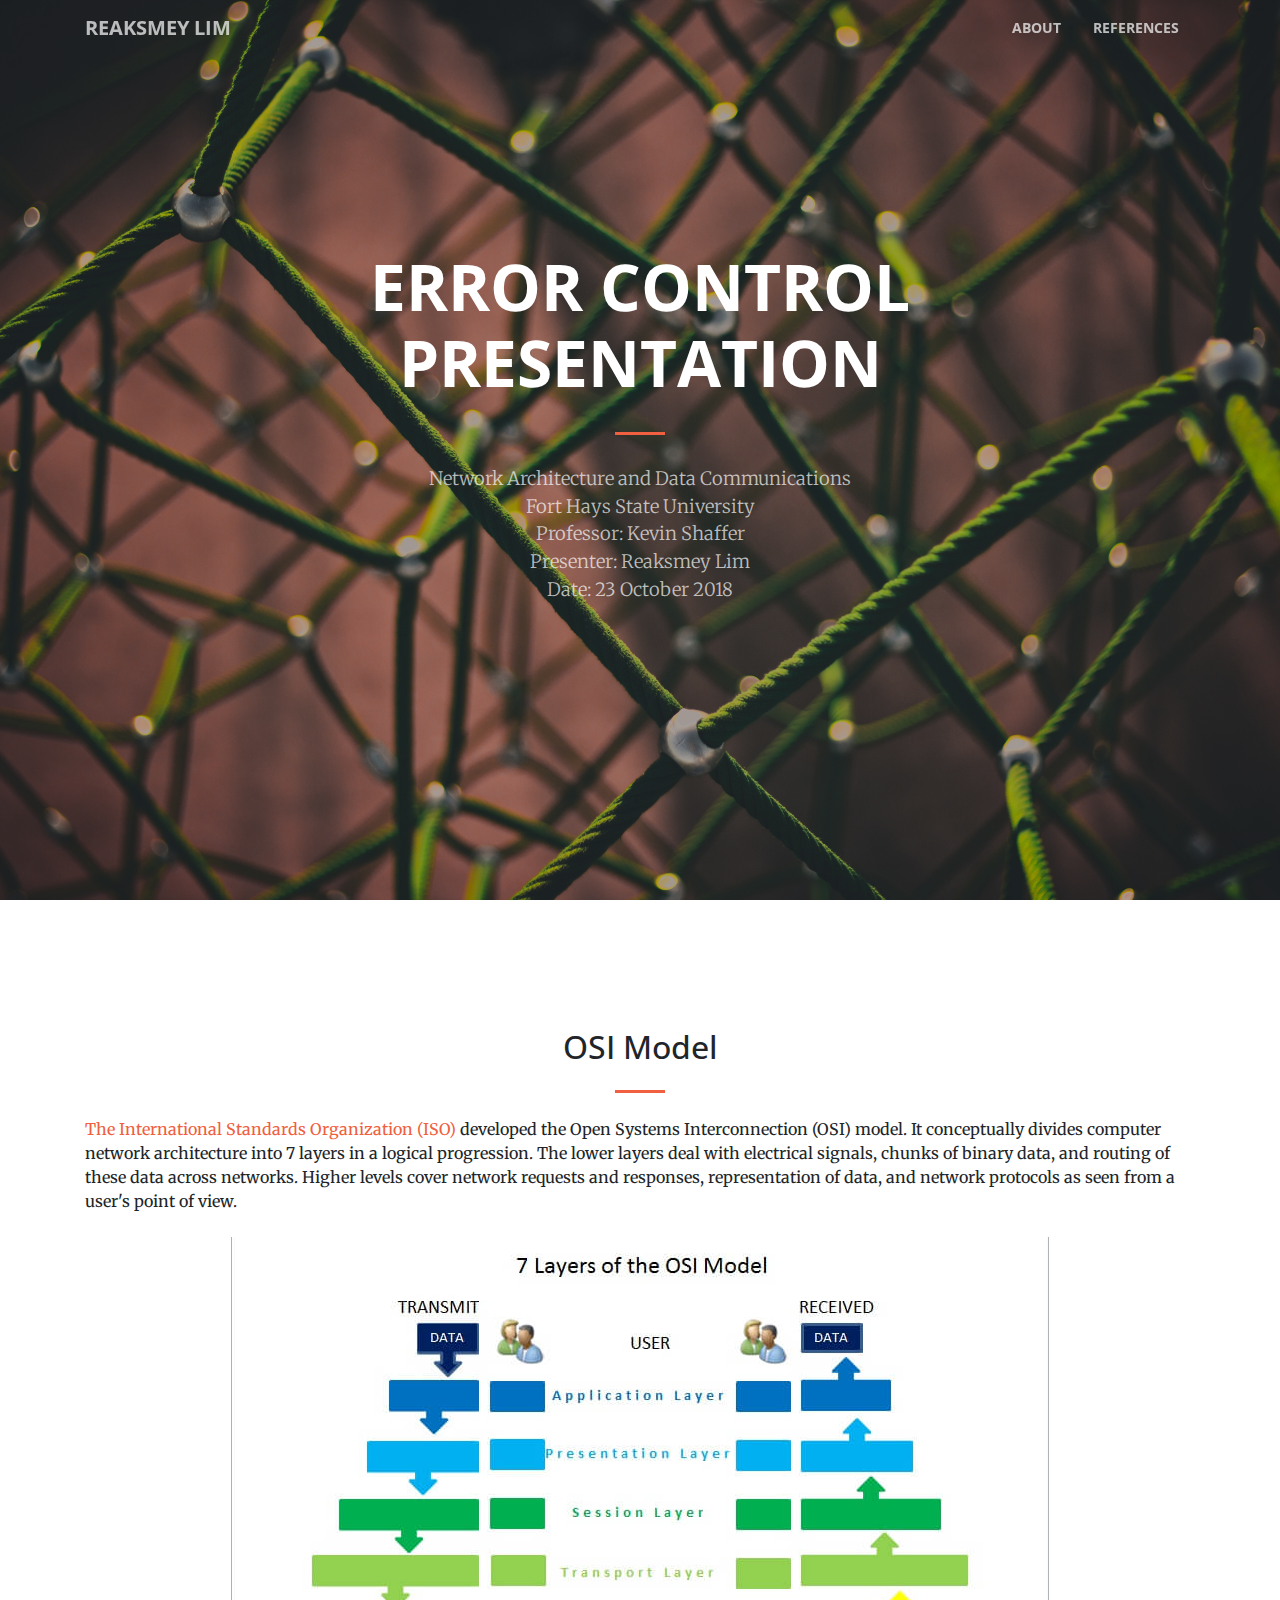
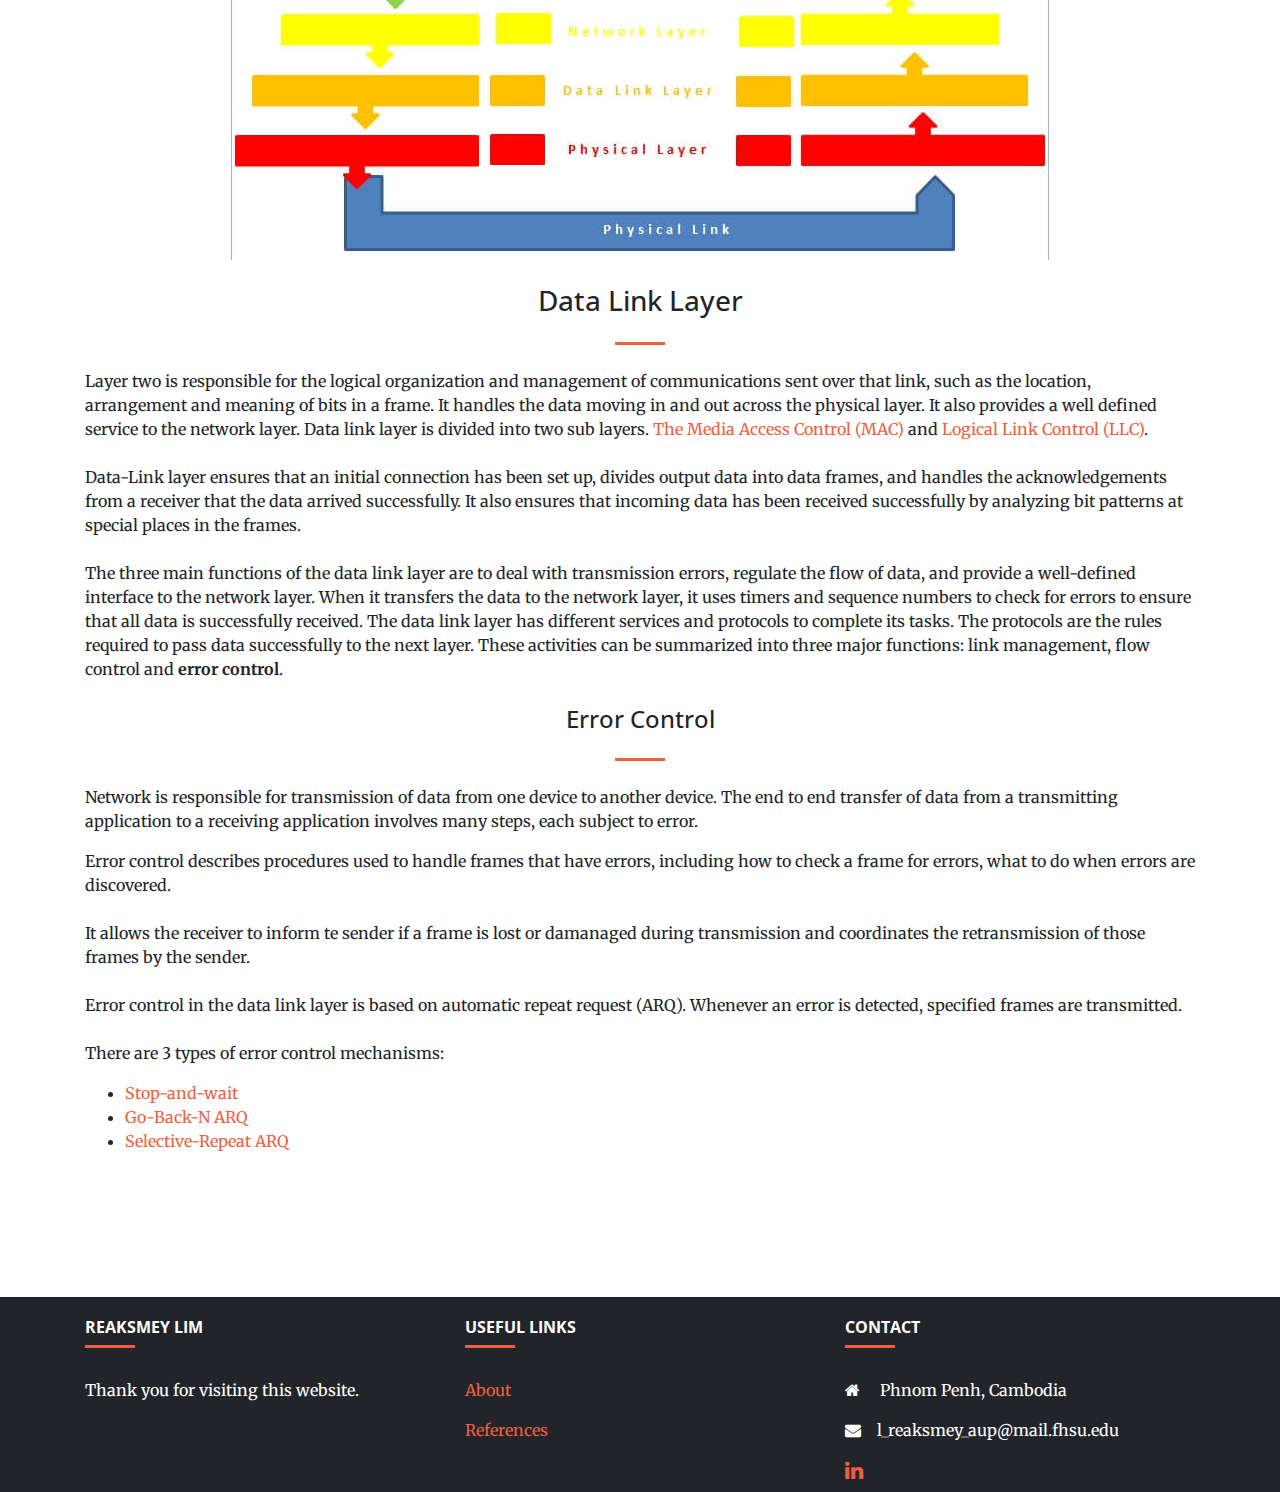
==== commit c0d9017e: "finished yet?" ====
--- a/index.html
+++ b/index.html
@@ -84,17 +84,17 @@
           <hr class=" my-4">
           <p class=" mb-4"><a href="https://www.iso.org/home.html" target="_blank">The International Standards
               Organization (ISO)</a> developed the Open Systems Interconnection
-            (OSI) model. It divides network communication into seven layers. Layers 1-4 are considered the lower
-            layers, and mostly concern themselves with moving data around. Layers 5-7, the upper layers, contain
-            application-level data. Networks operate on one basic principle: "pass it on." Each layer takes care of a
-            very specific job, and then passes the data onto the next layer.
+            (OSI) model. It conceptually divides computer network architecture into 7 layers in a logical progression.
+            The lower layers deal with electrical signals, chunks of binary data, and routing of these data across
+            networks. Higher levels cover network requests and responses, representation of data, and network protocols
+            as seen from a user's point of view.
           </p>
           <div class="text-center">
-            <img src="./img/osimodel.jpg" alt="OSI Model" style="height:auto;width:auto">
+            <img src="./img/osimodel.jpg" alt="OSI Model" class="img-fluid" style="height:auto;max-width:100%">
           </div>
 
           <br>
-          
+
           <h3 class="section-heading text-black text-center">Data Link Layer</h3>
           <hr class=" my-4">
           <p class=" mb-4">Layer two is responsible for the logical organization and management of communications sent
@@ -112,8 +112,12 @@
             the frames.
           </p>
 
-          <p class=" mb-4">There are many tasks that layer two must manage:
-            <ul>
+          <p class=" mb-4">The three main functions of the data link layer are to deal with transmission errors,
+            regulate the flow of data, and provide a well-defined interface to the network layer. When it transfers the
+            data to the network layer, it uses timers and sequence numbers to check for errors to ensure that all data
+            is successfully received. The data link layer has different services and protocols to complete its tasks.
+            The protocols are the rules required to pass data successfully to the next layer.
+            <!-- <ul>
               <li>build frames</li>
               <li>keep track of sent frames</li>
               <li>keep track of received frames</li>
@@ -125,8 +129,11 @@
               <li>request retransmission of frames that had errors</li>
               <li>tell the opposite end to slow down or stop sending frames</li>
               <li>tell the opposite end to begin sending frames again</li>
-            </ul>
-            These activities can be summarized into three major functions: link management, flow control and error control.
+            </ul> -->
+
+
+            These activities can be summarized into three major functions: link management, flow control and <b>error
+              control</b>.
           </p>
         </div>
         <div class="col-lg-12 mx-auto ">
@@ -151,9 +158,9 @@
           <p>
             There are 3 types of error control mechanisms:
             <ul>
-              <li><a href="./controls/stopandwait.html">Stop-and-wait</a></li>
-              <li><a href="./controls/goback.html">Go-Back-N ARQ</a></li>
-              <li><a href="./controls//selectiverepeat.html">Selective-Repeat ARQ</a></li>
+              <li><a href="stopandwait.html">Stop-and-wait</a></li>
+              <li><a href="goback.html">Go-Back-N ARQ</a></li>
+              <li><a href="selectiverepeat.html">Selective-Repeat ARQ</a></li>
             </ul>
           </p>
 
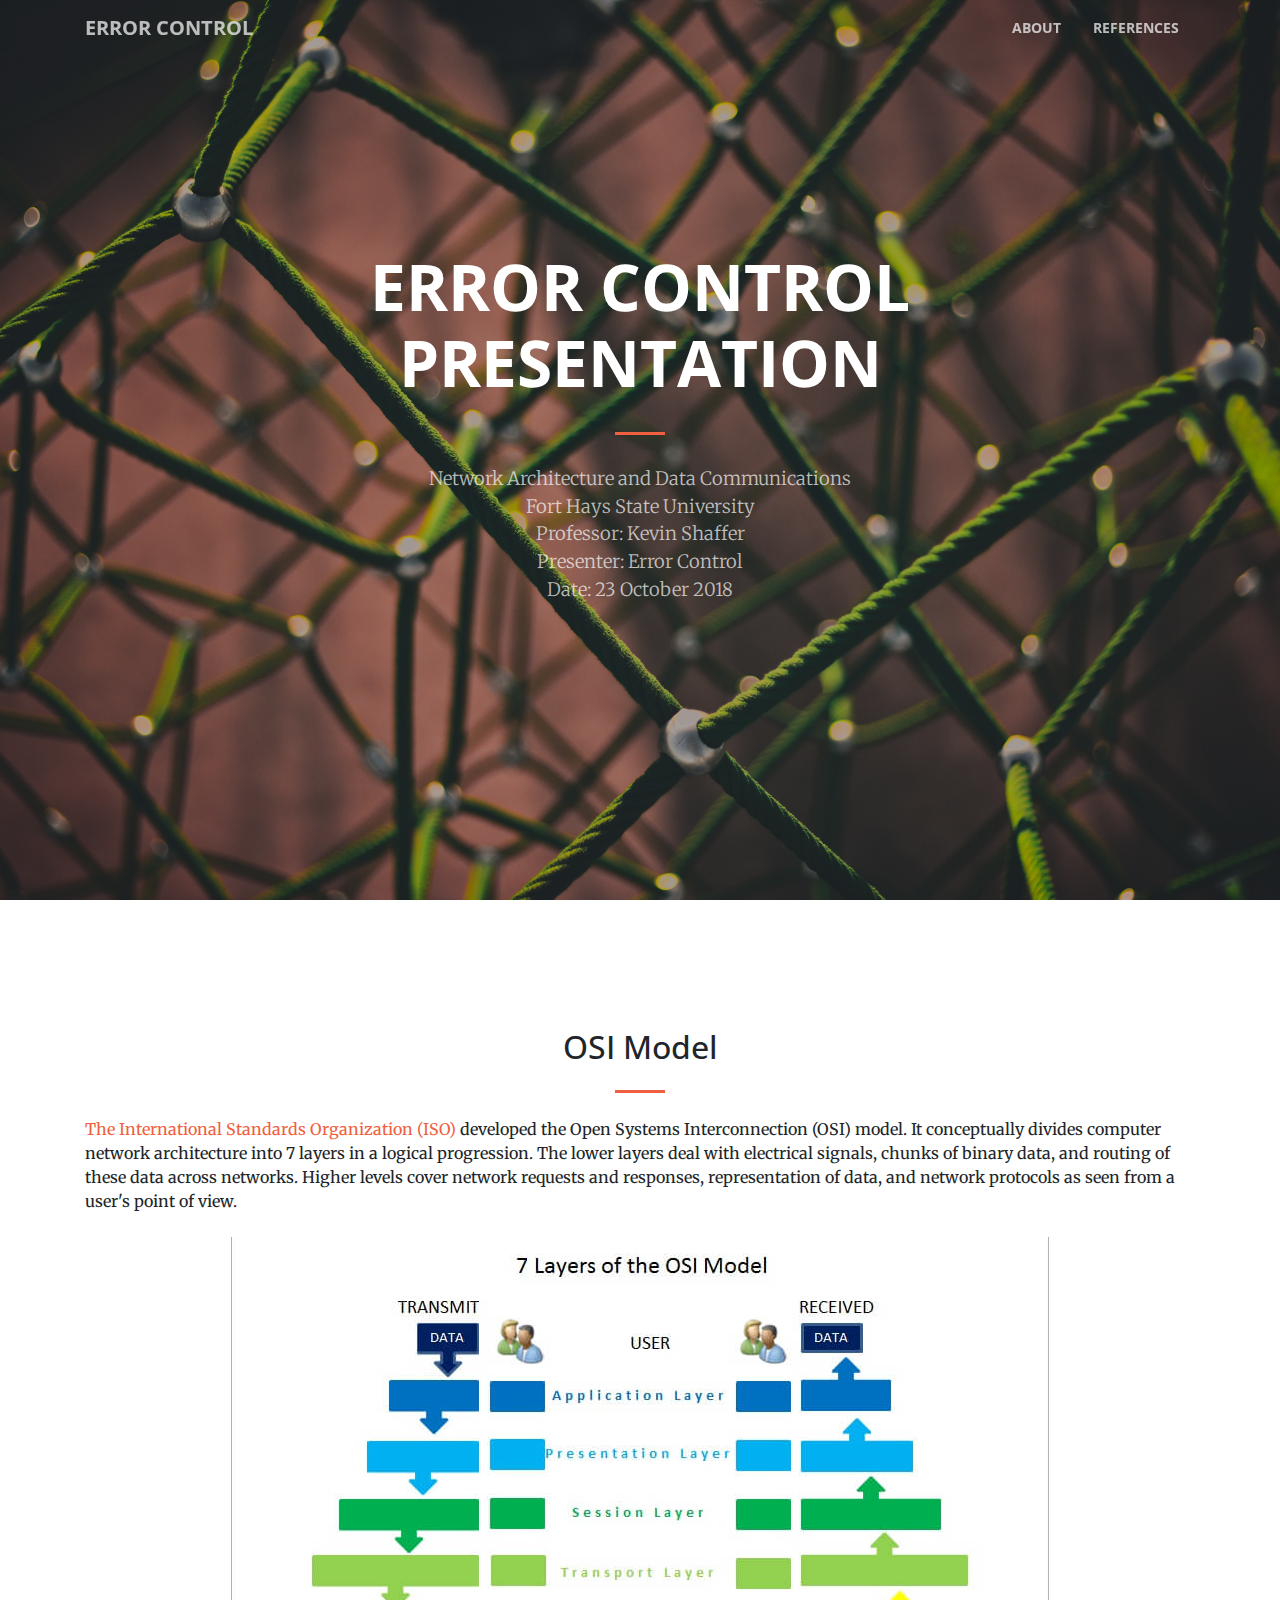
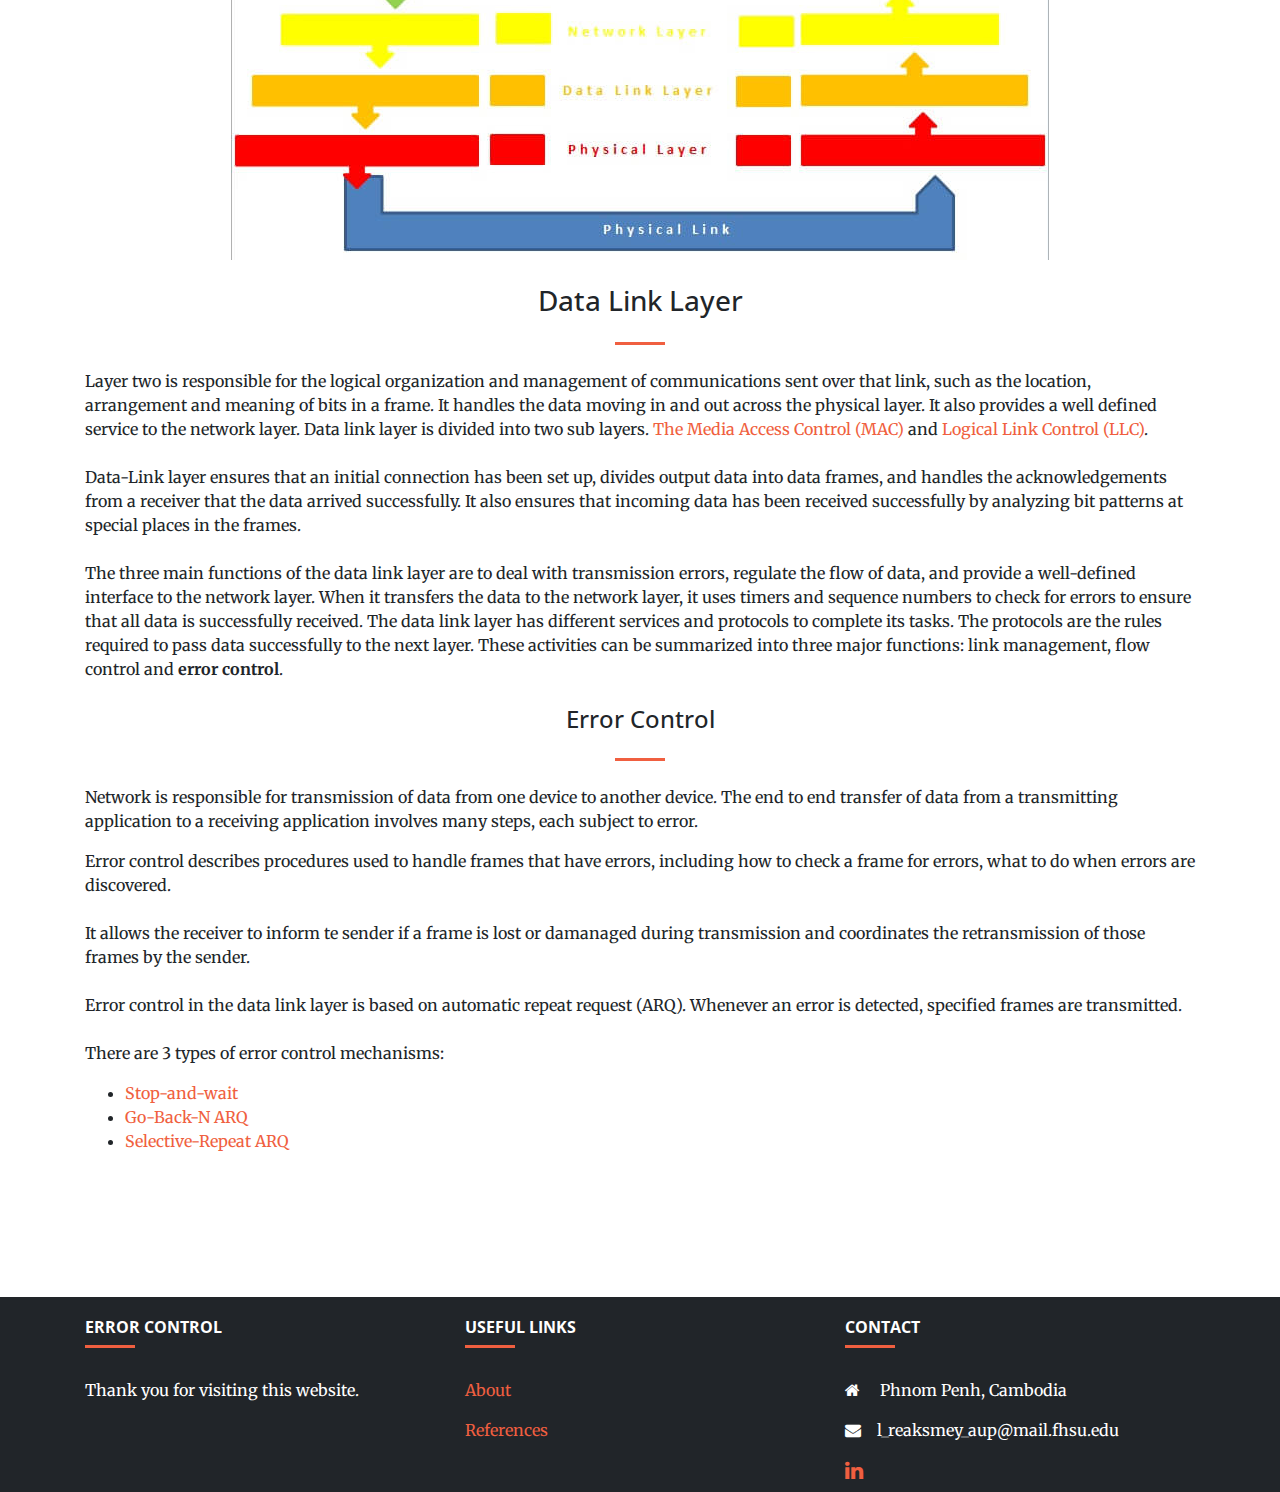
==== commit 599a77b8: "edited title" ====
--- a/index.html
+++ b/index.html
@@ -8,7 +8,7 @@
   <meta name="description" content="">
   <meta name="author" content="">
 
-  <title>Error Control</title>
+  <title>Welcome | Error Control</title>
 
   <!-- Bootstrap core CSS -->
   <link href="vendor/bootstrap/css/bootstrap.min.css" rel="stylesheet">
@@ -37,7 +37,7 @@
   <!-- Navigation -->
   <nav class="navbar navbar-expand-lg navbar-light fixed-top" id="mainNav">
     <div class="container">
-      <a class="navbar-brand js-scroll-trigger" href="#page-top">Reaksmey Lim</a>
+      <a class="navbar-brand js-scroll-trigger" href="#page-top">Error Control</a>
       <button class="navbar-toggler navbar-toggler-right" type="button" data-toggle="collapse" data-target="#navbarResponsive"
         aria-controls="navbarResponsive" aria-expanded="false" aria-label="Toggle navigation">
         <span class="navbar-toggler-icon"></span>
@@ -61,13 +61,13 @@
       <div class="row">
         <div class="col-lg-10 mx-auto">
           <h1 class="text-uppercase">
-            <strong>Error Control Presentation</strong>
+            <strong>Error Control Presentation </strong>
           </h1>
           <hr>
         </div>
         <div class="col-lg-8 mx-auto">
           <p class="text-faded mb-5">Network Architecture and Data Communications <br>Fort Hays State University<br>Professor:
-            Kevin Shaffer<br>Presenter: Reaksmey Lim<br>Date: 23 October 2018</p>
+            Kevin Shaffer<br>Presenter: Error Control<br>Date: 23 October 2018</p>
 
 
 
@@ -188,7 +188,7 @@
         <div class="col-md-4 col-lg-4 col-xl-4 mx-auto mb-4">
 
           <!-- Content -->
-          <h6 class="text-uppercase font-weight-bold">Reaksmey Lim</h6>
+          <h6 class="text-uppercase font-weight-bold">Error Control</h6>
           <hr class="deep-purple accent-2 mb-4 mt-0 d-inline-block mx-auto" style="width: 60px;">
           <p>Thank you for visiting this website.</p>
 
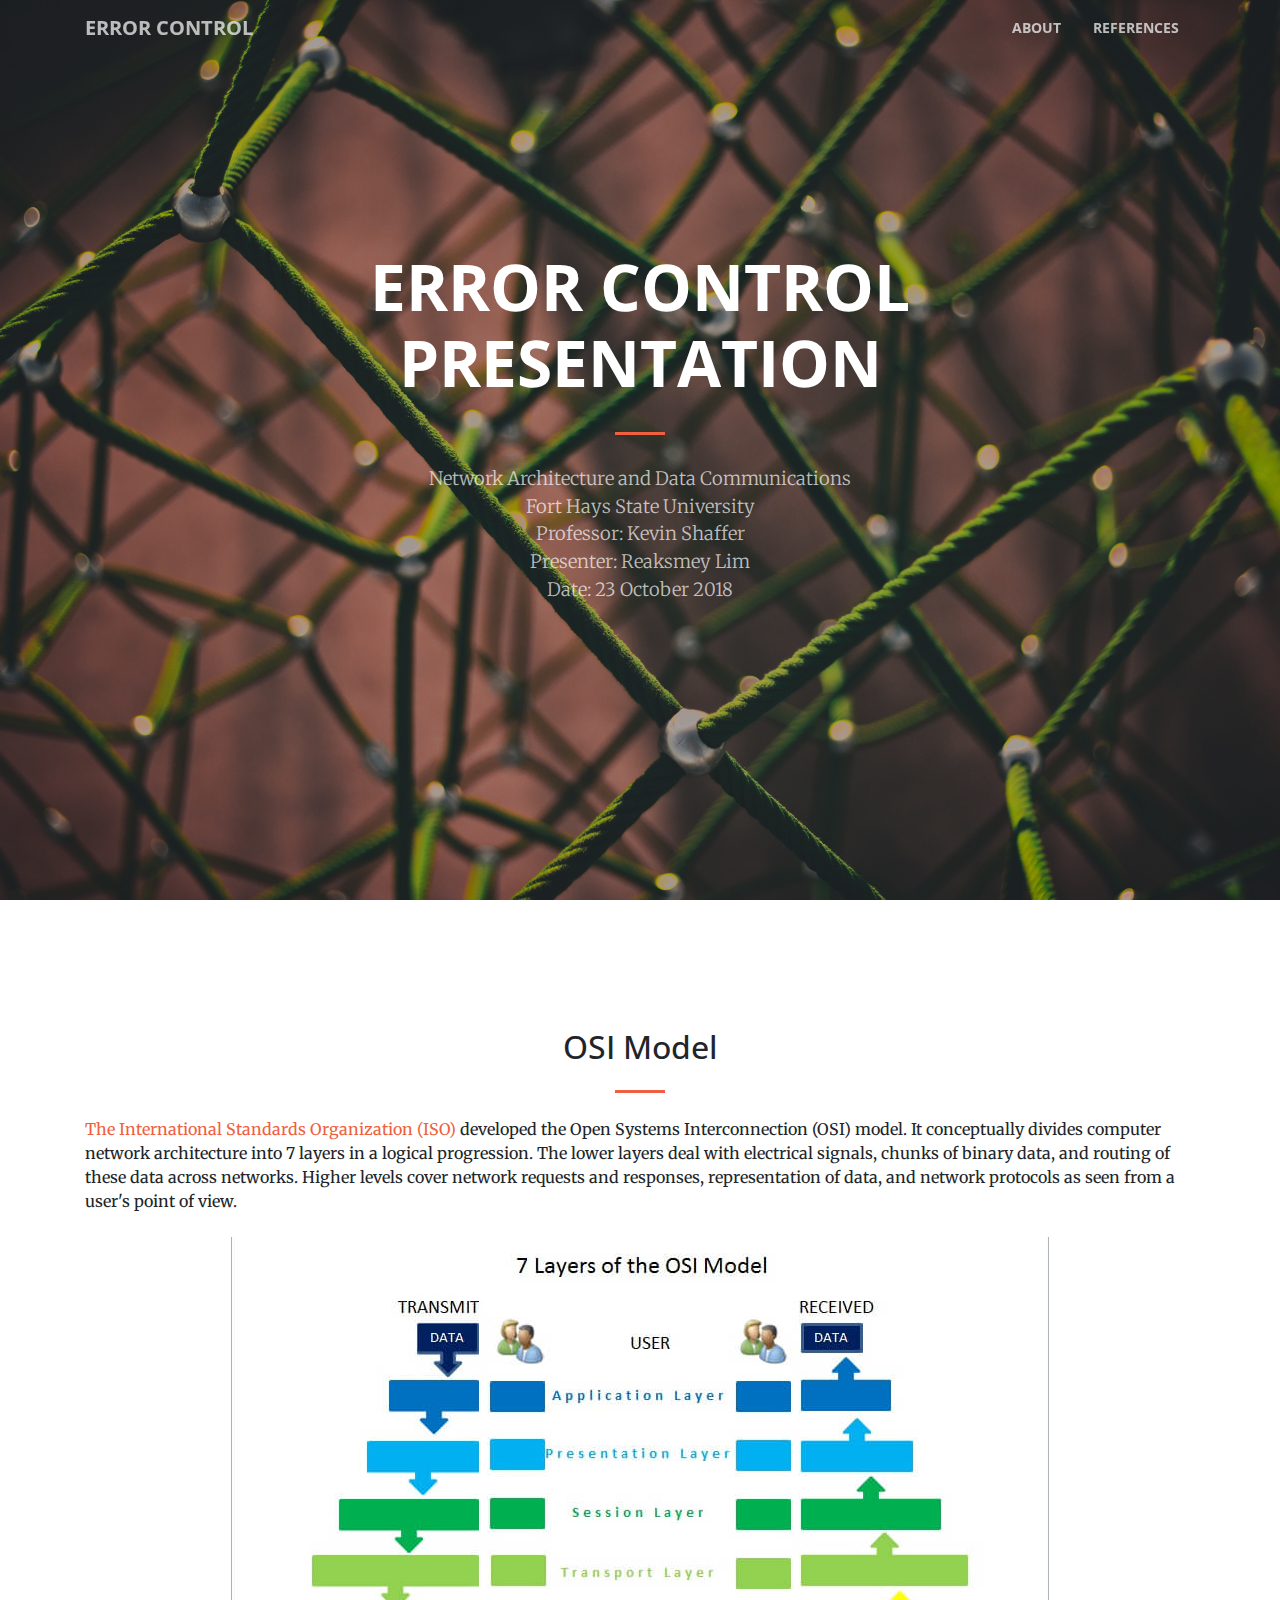
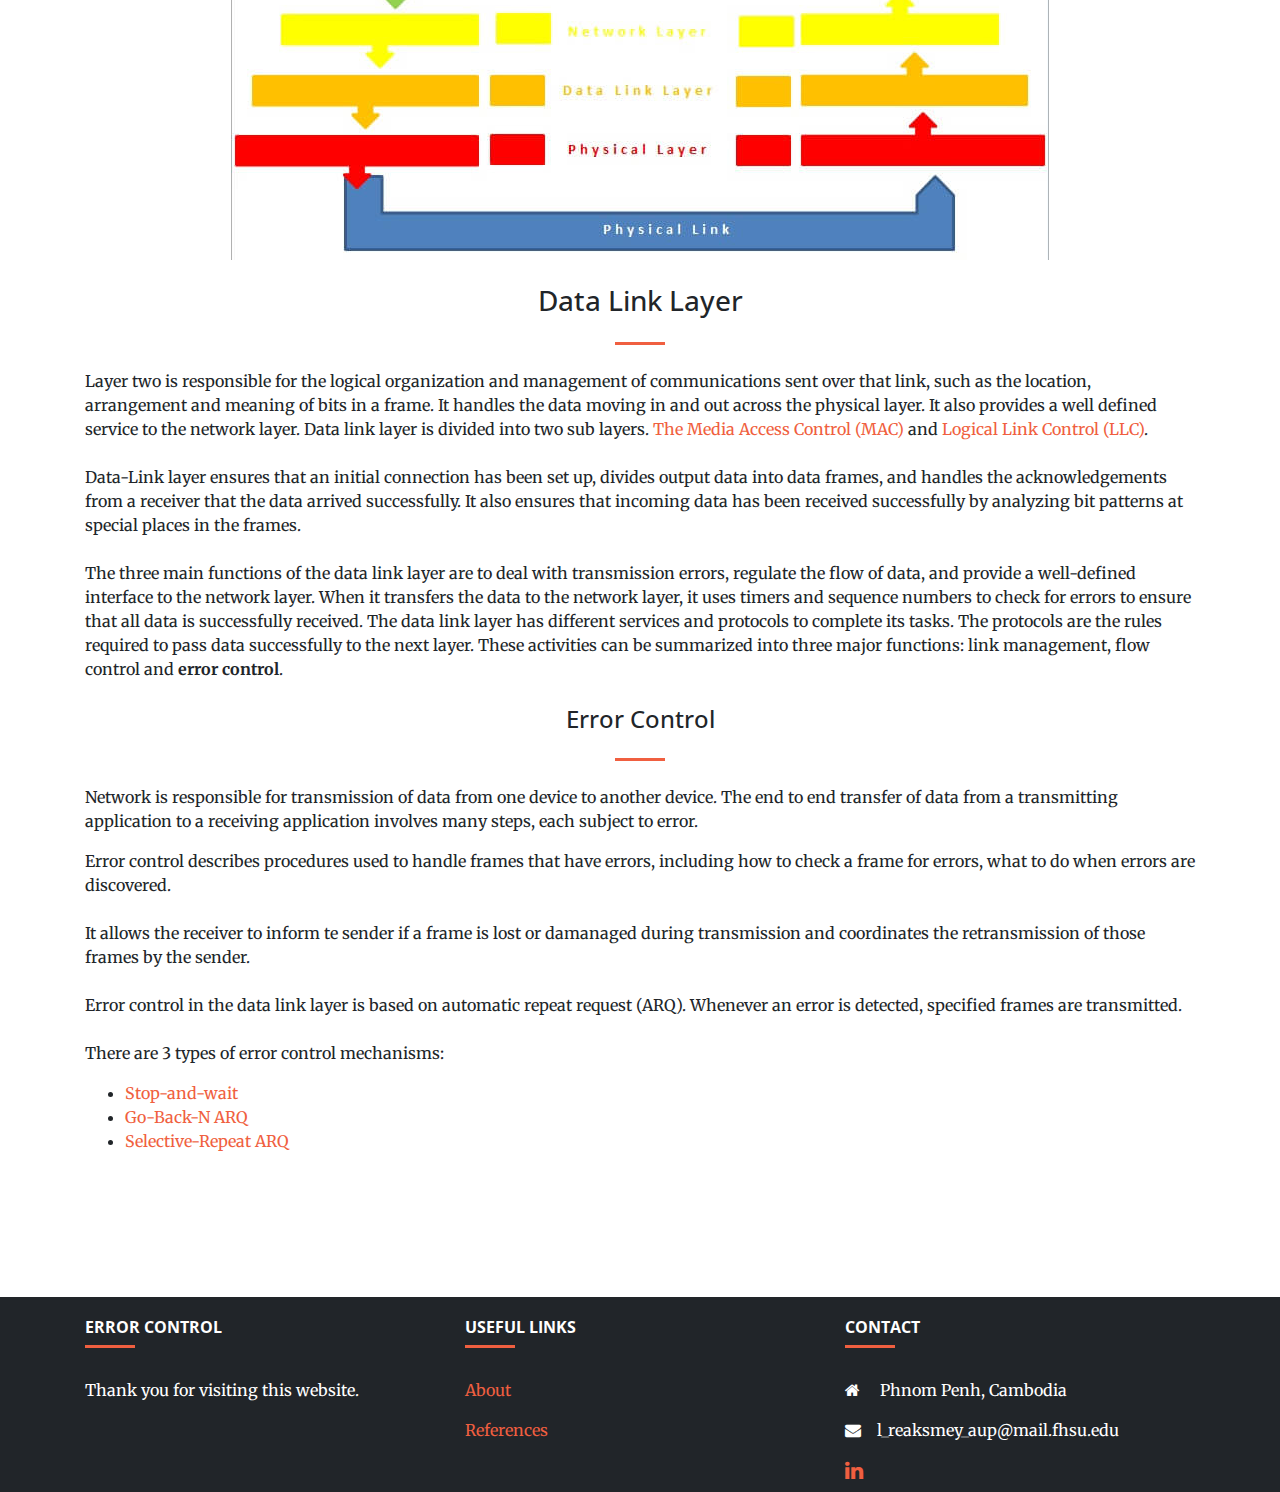
==== commit 4292d7ac: "updated index.html" ====
--- a/index.html
+++ b/index.html
@@ -67,7 +67,7 @@
         </div>
         <div class="col-lg-8 mx-auto">
           <p class="text-faded mb-5">Network Architecture and Data Communications <br>Fort Hays State University<br>Professor:
-            Kevin Shaffer<br>Presenter: Error Control<br>Date: 23 October 2018</p>
+            Kevin Shaffer<br>Presenter: Reaksmey Lim<br>Date: 23 October 2018</p>
 
 
 
